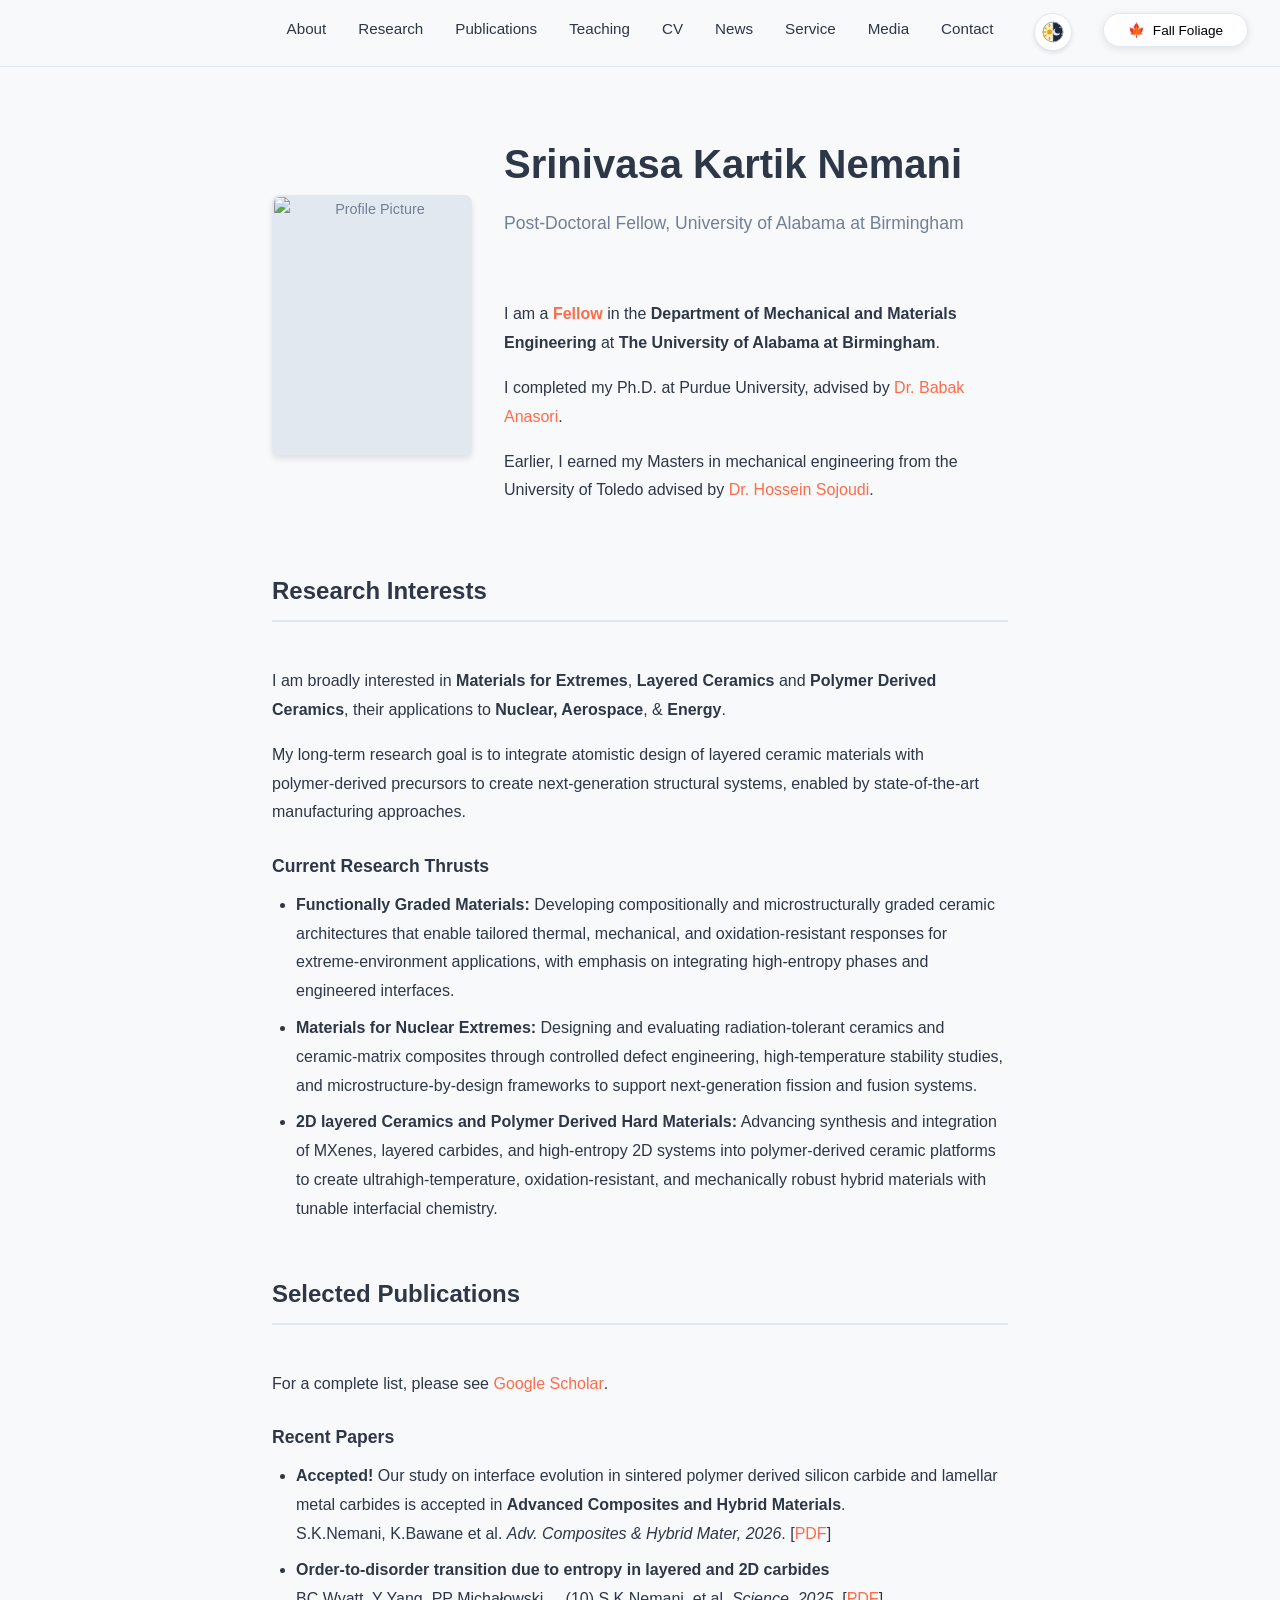
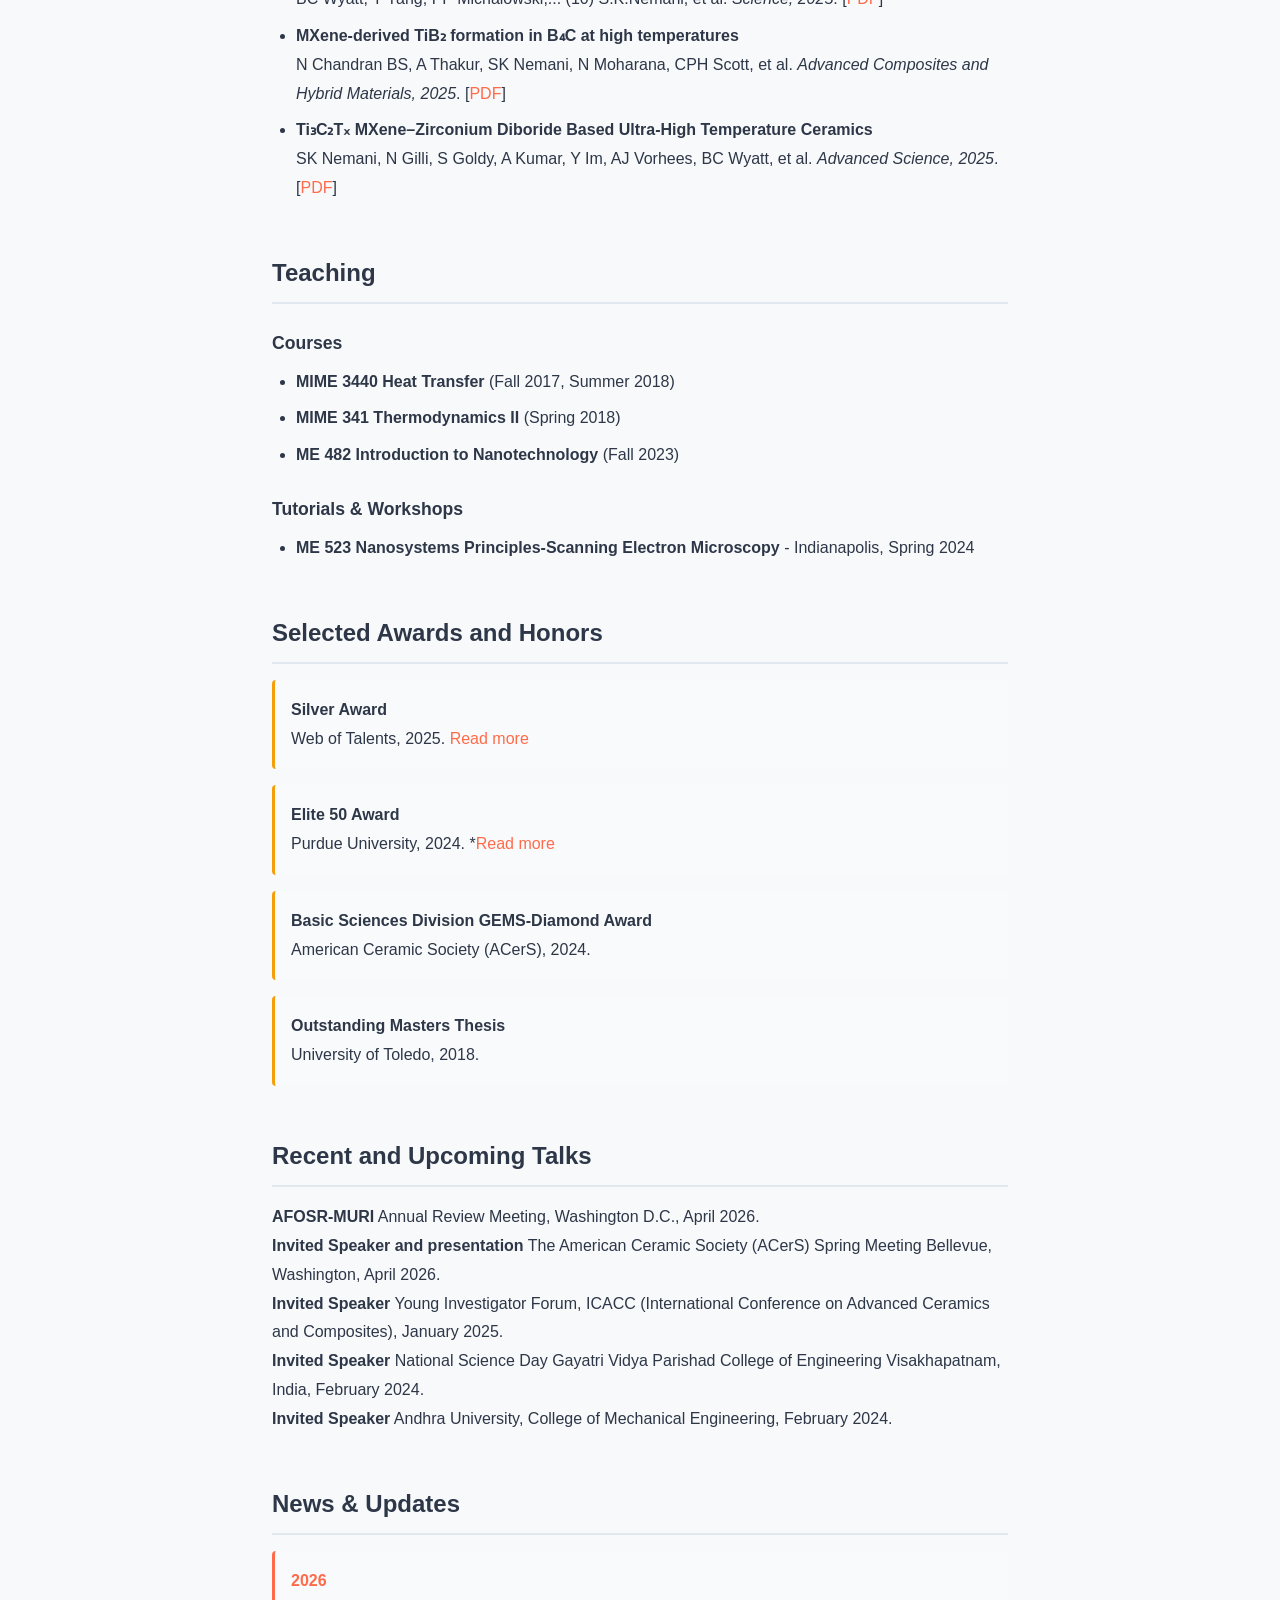
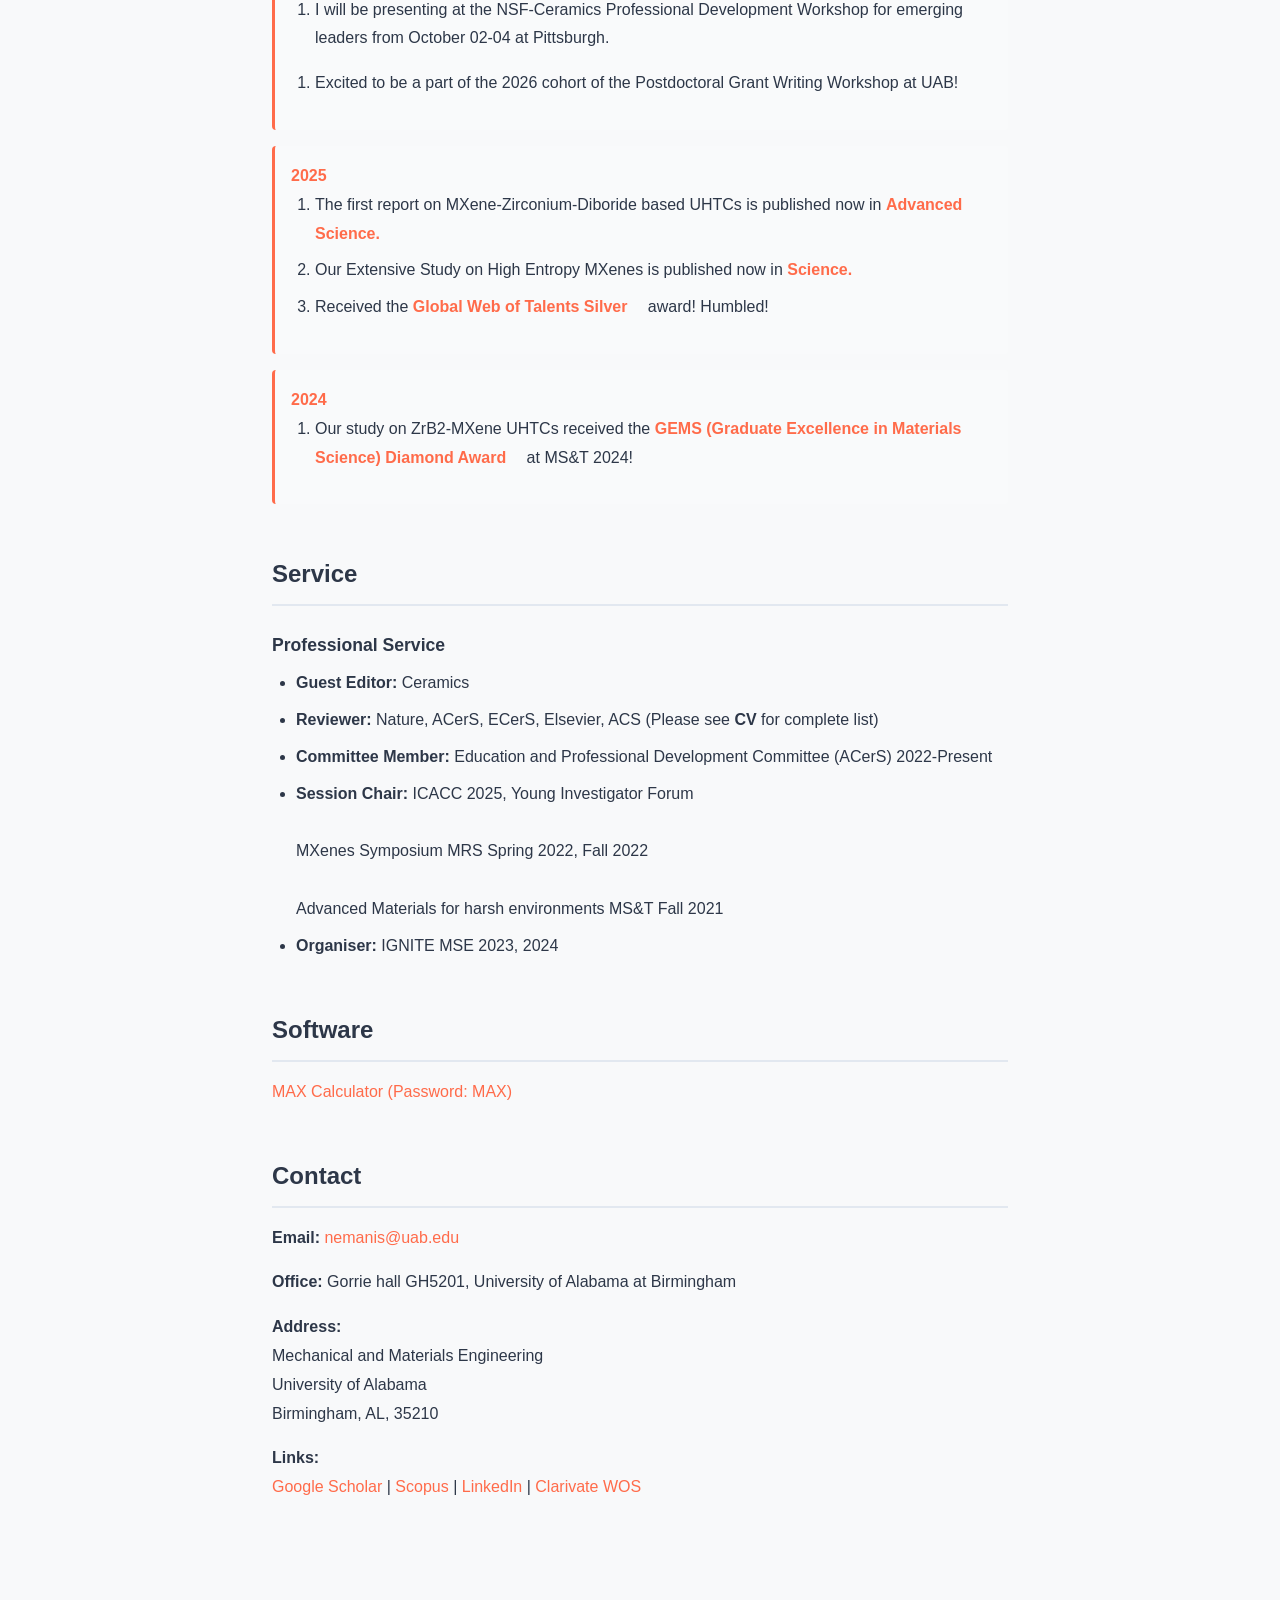
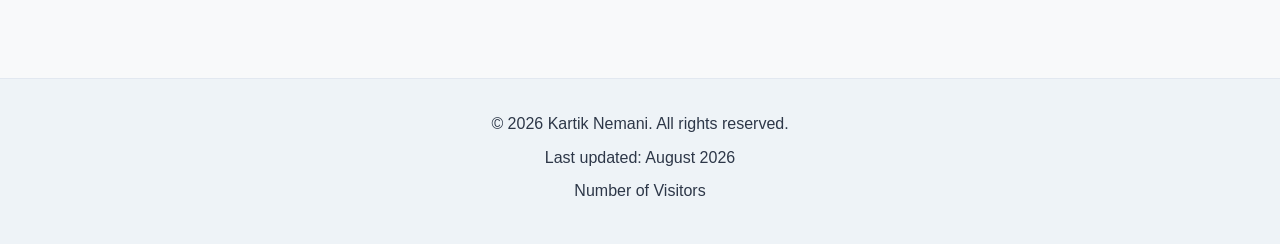
==== index.html @ 1dd92360 "Update index.html" ====
<!DOCTYPE html>
<html lang="en">
<head>
    <script type="application/ld+json">
{
  "@context": "https://schema.org",
  "@type": "Person",
  "name": "Srinivasa Kartik Nemani",
  "url": "https://kartiknemani.github.io",
  "jobTitle": "PostDoctoral Research Fellow",
  "description": "Kartik Nemani is a mechanical engineer and a materials research scientist working on nanomaterials and ceramics for high temperature applications",
  "sameAs": [
    "https://www.linkedin.com/in/Kartik-Nemani",
    "https://scholar.google.com/citations?user=vclv4OUAAAAJ&hl=en&oi=ao",
    "https://github.com/kartiknemani",
     "https://wikidata.org/wiki/Q141374617"
  ]
}
</script>

    <meta charset="UTF-8">
    <meta name="viewport" content="width=device-width, initial-scale=1.0">
    <title>Srinivasa Kartik Nemani - Academic Profile</title>
    <style>
        :root {
            --color-primary: #2d3748;
            --color-secondary: #4a5568;
            --color-accent: #ff6b4a;
            --color-accent-hover: #ff5a33;
            --color-bg: #f8f9fa;
            --color-text: #2d3748;
            --color-text-light: #718096;
            --color-border: #e2e8f0;

            --color-bg-image: url('Ti3C2-Etch-122822-13-2.png');
            --bg-image-opacity: 0.2;

            --font-sans: -apple-system, BlinkMacSystemFont, "Segoe UI", Roboto, "Helvetica Neue", Arial, sans-serif;
            --font-mono: "SFMono-Regular", Consolas, "Liberation Mono", Menlo, monospace;
        }

        /* ===== DARK MODE - VARIABLE OVERRIDES ===== */
        body.dark {
            --color-primary: #e2e8f0;
            --color-text: #cbd5e0;
            --color-text-light: #a0aec0;
            --color-bg: #1a202c;
            --color-border: #4a5568;
        }
        body.dark nav                { background: rgba(26, 32, 44, 0.97); border-bottom-color: #4a5568; }
        body.dark .summer-btn        { background-color: #2d3748; color: #e2e8f0; border-color: #4a5568; }
        body.dark .rain-btn          { background-color: #2d3748; color: #e2e8f0; border-color: #4a5568; }
        body.dark .dark-mode-btn     { background-color: #2d3748; border-color: #4a5568; }
        body.dark .news-item,
        body.dark .award             { background-color: #2d3748; }
        body.dark footer             { background-color: rgba(26, 32, 44, 0.9); border-top-color: #4a5568; }
        body.dark .profile-image     { background-color: #2d3748; border-color: #4a5568; }
        body.dark .highlight         { background-color: #44403c; color: #fef3c7; }
        /* ===== END DARK MODE ===== */

        * { margin: 0; padding: 0; box-sizing: border-box; }
        html { scroll-behavior: smooth; }

        body {
            font-family: var(--font-sans);
            color: var(--color-text);
            background-color: var(--color-bg);
            line-height: 1.6;
            position: relative;
            z-index: 1;
            transition: background-color 0.3s ease, color 0.3s ease;
        }

        body::before {
            content: "";
            position: fixed;
            top: 0; left: 0;
            width: 100%; height: 100%;
            background-image: var(--color-bg-image);
            background-size: cover;
            background-position: center;
            background-repeat: no-repeat;
            opacity: var(--bg-image-opacity);
            z-index: -1;
            pointer-events: none;
        }

        /* ===== DISABLED - WINTER SNOW (re-enable next winter) =====
        .snow-btn { ... }
        ===== END DISABLED ===== */

        /* ===== DISABLED - SPRING BLOSSOMS (spring has ended) =====
        .blossom-btn { ... }
        .blossom { ... }
        @keyframes falling { ... }
        ===== END DISABLED ===== */

        /* ===== DARK MODE TOGGLE BUTTON ===== */
        .dark-mode-btn {
            position: fixed;
            top: 0.8rem;
            right: 13rem;
            z-index: 2000;
            width: 38px;
            height: 38px;
            padding: 0;
            background-color: white;
            border: 1px solid var(--color-border);
            border-radius: 50%;
            cursor: pointer;
            display: flex;
            align-items: center;
            justify-content: center;
            transition: all 0.3s ease;
            box-shadow: 0 2px 4px rgba(0,0,0,0.1);
        }
        .dark-mode-btn:hover { transform: scale(1.1); box-shadow: 0 4px 8px rgba(0,0,0,0.2); }
        /* ===== END DARK MODE TOGGLE BUTTON ===== */

        /* ===== DISABLED - SUMMER VIBES (disabled by user request, kept intact for reuse) ===== */
        @media not all {
        .summer-btn {
            position: fixed;
            top: 0.8rem;
            right: 2rem;
            z-index: 2000;
            padding: 0.5rem 1rem;
            background-color: white;
            border: 1px solid var(--color-border);
            border-radius: 20px;
            cursor: pointer;
            font-family: var(--font-sans);
            font-size: 0.85rem;
            font-weight: 500;
            display: flex;
            align-items: center;
            gap: 0.5rem;
            transition: all 0.3s ease;
            box-shadow: 0 2px 8px rgba(255, 210, 50, 0.3);
        }

        .summer-btn.active {
            background: linear-gradient(135deg, #f9c933, #ff6b35);
            color: white;
            border-color: #f9c933;
            box-shadow: 0 4px 16px rgba(249, 201, 51, 0.5);
        }

        /* Summer falling items */
        .summer-item {
            position: fixed;
            top: -60px;
            pointer-events: none;
            z-index: 9999;
            user-select: none;
            will-change: transform, opacity;
        }

        /* Lemon SVG item */
        .summer-item.lemon svg,
        .summer-item.watermelon svg {
            display: block;
        }

        /* Drift left/right breeze effect */
        @keyframes summerFall {
            0%   {
                transform: translateY(-60px) translateX(0px) rotate(0deg);
                opacity: 0;
            }
            8%   { opacity: 1; }
            30%  {
                transform: translateY(30vh) translateX(18px) rotate(60deg);
            }
            60%  {
                transform: translateY(65vh) translateX(-12px) rotate(150deg);
            }
            88%  { opacity: 1; }
            100% {
                transform: translateY(108vh) translateX(10px) rotate(280deg);
                opacity: 0;
            }
        }

        @keyframes summerDrift {
            0%   {
                transform: translateY(-60px) translateX(0px) rotate(0deg);
                opacity: 0;
            }
            10%  { opacity: 0.9; }
            25%  {
                transform: translateY(25vh) translateX(-22px) rotate(-40deg);
            }
            55%  {
                transform: translateY(60vh) translateX(16px) rotate(-110deg);
            }
            85%  { opacity: 0.9; }
            100% {
                transform: translateY(108vh) translateX(-8px) rotate(-240deg);
                opacity: 0;
            }
        }
        }
        /* ===== END DISABLED - SUMMER VIBES ===== */
        /* ===== UNIFIED SEASON BUTTON & CANVAS ===== */
        .season-btn {
            position: fixed;
            top: 0.8rem;
            right: 2rem;
            z-index: 2000;
            padding: 0.5rem 1rem;
            background-color: white;
            border: 1px solid var(--color-border);
            border-radius: 20px;
            cursor: pointer;
            font-family: var(--font-sans);
            font-size: 0.85rem;
            font-weight: 500;
            display: flex;
            align-items: center;
            gap: 0.5rem;
            transition: all 0.3s ease;
            min-width: 145px;
            justify-content: center;
            box-shadow: 0 2px 8px rgba(0,0,0,0.1);
        }

        /* Active Fall Gradient */
        .season-btn.fall-active {
            background: linear-gradient(135deg, #c0392b, #d35400);
            color: white;
            border-color: #c0392b;
            box-shadow: 0 4px 16px rgba(192, 57, 43, 0.5);
        }

        /* Shared Atmospheric FX Canvas */
        #fxCanvas {
            position: fixed;
            top: 0;
            left: 0;
            width: 100vw;
            height: 100vh;
            pointer-events: none;
            z-index: 9999;
            display: none;
        }

        body.dark .season-btn {
            background-color: #2d3748;
            color: #e2e8f0;
            border-color: #4a5568;
        }

        @media (max-width: 768px) {
            .season-btn { top: auto; bottom: 1rem; right: 1rem; }
        }
        @media print {
            .season-btn, #fxCanvas { display: none !important; }
        }
        
        /* ===== END RAIN MODE CANVAS ===== */

        nav {
            position: fixed;
            top: 0;
            width: 100%;
            background: rgba(248, 249, 250, 0.97);
            backdrop-filter: blur(10px);
            border-bottom: 1px solid var(--color-border);
            z-index: 1000;
            padding: 1rem 2rem;
            transition: background 0.3s ease, border-color 0.3s ease;
        }

        nav ul {
            list-style: none;
            display: flex;
            gap: 2rem;
            justify-content: center;
            flex-wrap: wrap;
            max-width: 1200px;
            margin: 0 auto;
        }

        nav a {
            text-decoration: none;
            color: var(--color-text);
            font-weight: 500;
            transition: color 0.3s ease;
            font-size: 0.95rem;
        }

        nav a:hover { color: var(--color-accent); }

        main {
            max-width: 800px;
            margin: 0 auto;
            padding: 8rem 2rem 4rem;
            line-height: 1.8;
        }

        .header {
            margin-bottom: 3rem;
            display: flex;
            align-items: center;
            gap: 2rem;
        }

        .profile-image {
            width: 200px;
            height: 260px;
            min-width: 200px;
            border-radius: 8px;
            background-color: #e2e8f0;
            border: 2px solid var(--color-border);
            display: flex;
            align-items: center;
            justify-content: center;
            color: var(--color-text-light);
            font-size: 0.9rem;
            text-align: center;
            padding: 0;
            overflow: hidden;
            box-shadow: 0 4px 6px rgba(0,0,0,0.1);
            transition: background-color 0.3s ease, border-color 0.3s ease;
        }

        .profile-image img { width: 100%; height: 100%; object-fit: cover; }

        .header-content { flex: 1; position: relative; z-index: 2; }

        h1 { font-size: 2.5rem; margin-bottom: 0.5rem; color: var(--color-primary); }
        .subtitle { font-size: 1.1rem; color: var(--color-text-light); margin-bottom: 2rem; }

        section { margin-bottom: 3rem; }

        h2 {
            font-size: 1.5rem;
            color: var(--color-primary);
            margin: 2rem 0 1rem 0;
            padding-bottom: 0.5rem;
            border-bottom: 2px solid var(--color-border);
        }

        h3 { font-size: 1.1rem; color: var(--color-text); margin: 1.5rem 0 0.5rem 0; font-weight: 600; }
        p { margin-bottom: 1rem; color: var(--color-text); }
        strong { color: var(--color-primary); font-weight: 600; }

        a {
            color: var(--color-accent);
            text-decoration: none;
            transition: all 0.3s ease;
            font-weight: 500;
        }

        a:hover {
            color: var(--color-accent-hover);
            text-decoration: underline;
            text-decoration-thickness: 2px;
        }

        ul, ol { margin-left: 1.5rem; margin-bottom: 1rem; }
        li { margin-bottom: 0.5rem; }

        .highlight { background-color: #fef3c7; padding: 0.1rem 0.3rem; border-radius: 3px; }

        .news-item {
            padding: 1rem;
            background-color: #f9fafb;
            border-left: 3px solid var(--color-accent);
            margin-bottom: 1rem;
            border-radius: 4px;
            transition: background-color 0.3s ease;
        }

        .news-item strong:first-child { display: inline; margin-right: 1rem; color: var(--color-accent); }

        .award {
            padding: 1rem;
            background-color: #f9fafb;
            border-radius: 4px;
            margin-bottom: 1rem;
            border-left: 3px solid #f59e0b;
            transition: background-color 0.3s ease;
        }

        footer {
            background-color: rgba(237, 242, 247, 0.9);
            padding: 2rem;
            text-align: center;
            color: var(--color-text-light);
            margin-top: 4rem;
            border-top: 1px solid var(--color-border);
            transition: background-color 0.3s ease, border-color 0.3s ease;
        }

        footer p { margin-bottom: 0.5rem; }

        @media (max-width: 768px) {
            nav ul { gap: 1rem; justify-content: flex-start; }

            .summer-btn { top: auto; bottom: 1rem; right: 1rem; }
            .rain-btn { top: auto; bottom: 1rem; right: 1rem; }
            .dark-mode-btn { right: 1rem; }

            .header { flex-direction: column; align-items: flex-start; }
            h1 { font-size: 2rem; }
            main { padding: 7rem 1rem 4rem; }
        }

        @media print {
            nav, .summer-btn, .rain-btn, .dark-mode-btn, #rainCanvas { display: none; }
            main { padding: 2rem; margin-top: 0; }
        }
    </style>
</head>
<body>

    <!-- DISABLED - WINTER BUTTON (re-enable next winter) -->
    <!-- DISABLED - SPRING BLOSSOM BUTTON (spring has ended) -->

    <!-- DARK MODE TOGGLE - half sun / half moon icon -->
    <button id="darkModeBtn" class="dark-mode-btn" onclick="toggleDarkMode()" title="Toggle light / dark mode">
        <svg width="22" height="22" viewBox="0 0 22 22" xmlns="http://www.w3.org/2000/svg">
            <!-- Left half: Sun -->
            <path d="M 11 1 A 10 10 0 0 0 11 21 Z" fill="#fef3c7"/>
            <!-- Right half: Moon -->
            <path d="M 11 1 A 10 10 0 0 1 11 21 Z" fill="#1e293b"/>
            <!-- Circle border -->
            <circle cx="11" cy="11" r="10" fill="none" stroke="#94a3b8" stroke-width="1"/>
            <!-- Divider line -->
            <line x1="11" y1="1" x2="11" y2="21" stroke="#94a3b8" stroke-width="0.6"/>
            <!-- Sun core -->
            <circle cx="7.5" cy="11" r="2.5" fill="#f59e0b"/>
            <!-- Sun rays -->
            <line x1="7.5" y1="3.5" x2="7.5" y2="5.5"   stroke="#f59e0b" stroke-width="1.5" stroke-linecap="round"/>
            <line x1="2.5" y1="6.5" x2="4"   y2="7.8"   stroke="#f59e0b" stroke-width="1.5" stroke-linecap="round"/>
            <line x1="1.5" y1="11"  x2="3.5" y2="11"    stroke="#f59e0b" stroke-width="1.5" stroke-linecap="round"/>
            <line x1="2.5" y1="15.5" x2="4"  y2="14.2"  stroke="#f59e0b" stroke-width="1.5" stroke-linecap="round"/>
            <line x1="7.5" y1="18.5" x2="7.5" y2="16.5" stroke="#f59e0b" stroke-width="1.5" stroke-linecap="round"/>
            <!-- Moon crescent -->
            <circle cx="14.5" cy="11" r="3.5" fill="#e2e8f0"/>
            <circle cx="15.8" cy="9.5" r="3"  fill="#1e293b"/>
            <!-- Stars -->
            <circle cx="18"   cy="6.5" r="0.7" fill="#93c5fd"/>
            <circle cx="19.5" cy="13"  r="0.5" fill="#93c5fd"/>
        </svg>
    </button>

       <!-- ========================================================= -->
    <!-- UNIFIED SEASONAL ACTION BUTTON (Ordered: Spring/Summer/Fall/Winter/Rain) -->
    <!-- Currently Active: FALL LEAVES -->
    <!-- ========================================================= -->
    <button id="seasonToggleBtn" class="season-btn fall-theme" onclick="toggleActiveSeason()">
        <span>🍁</span> Fall Foliage
    </button>

    <!-- Fullscreen canvas used by active seasonal animations -->
    <canvas id="fxCanvas"></canvas>

    <nav>
        <ul>
            <li><a href="#about">About</a></li>
            <li><a href="#research">Research</a></li>
            <li><a href="#publications">Publications</a></li>
            <li><a href="#teaching">Teaching</a></li>
            <li><a "="KARTIK NEMANI- C.V..pdf" target="_blank">CV</a></li>
            <li><a href="#news">News</a></li>
            <li><a href="#service">Service</a></li>
            <li><a href="media.html" target="_blank">Media</a></li>
            <li><a href="#contact">Contact</a></li>
        </ul>
    </nav>

    <main>
        <section class="header" id="about">
            <div class="profile-image">
                <img src="Self-casual.png" alt="Profile Picture">
            </div>
            <div class="header-content">
                <h1>Srinivasa Kartik Nemani</h1>
                <p class="subtitle">Post-Doctoral Fellow, University of Alabama at Birmingham</p>
                <br>
                <p>
                    I am a <strong style="color: var(--color-accent);">Fellow</strong> in the <strong>Department of Mechanical and Materials Engineering</strong> at 
                    <strong>The University of Alabama at Birmingham</strong>.
                </p>
                <p>
                    I completed my Ph.D. at Purdue University, advised by 
                    <a href="https://www.babakanasori.com" target="_blank">Dr. Babak Anasori</a>.
                </p>
                <p>
                    Earlier, I earned my Masters in mechanical engineering from the University of Toledo advised by 
                    <a href="https://www.utoledo.edu/engineering/mechanical-industrial-manufacturing-engineering/people/sojoudi.html" target="_blank">Dr. Hossein Sojoudi</a>.
                </p>
            </div>
        </section>

        <section id="research">
            <h2>Research Interests</h2>
            <br>
            <p>
                I am broadly interested in <strong>Materials for Extremes</strong>, <strong>Layered Ceramics</strong> and <strong>Polymer Derived Ceramics</strong>, their applications to <strong>Nuclear, Aerospace</strong>, &amp; <strong>Energy</strong>.
            </p>
            <p>
               My long-term research goal is to integrate atomistic design of layered ceramic materials with polymer‑derived precursors to create next‑generation structural systems, enabled by state‑of‑the‑art manufacturing approaches.
            </p>
            <h3>Current Research Thrusts</h3>
            <ul>
                <li><strong>Functionally Graded Materials:</strong> Developing compositionally and microstructurally graded ceramic architectures that enable tailored thermal, mechanical, and oxidation‑resistant responses for extreme‑environment applications, with emphasis on integrating high‑entropy phases and engineered interfaces.</li>
                <li><strong>Materials for Nuclear Extremes:</strong> Designing and evaluating radiation‑tolerant ceramics and ceramic‑matrix composites through controlled defect engineering, high‑temperature stability studies, and microstructure‑by‑design frameworks to support next‑generation fission and fusion systems.</li>
                <li><strong>2D layered Ceramics and Polymer Derived Hard Materials:</strong> Advancing synthesis and integration of MXenes, layered carbides, and high‑entropy 2D systems into polymer‑derived ceramic platforms to create ultrahigh‑temperature, oxidation‑resistant, and mechanically robust hybrid materials with tunable interfacial chemistry.</li>
            </ul>
        </section>

        <section id="publications">
            <h2>Selected Publications</h2>
            <br>
            <p>
                For a complete list, please see 
                <a href="https://scholar.google.com/citations?user=vclv4OUAAAAJ&hl=en&oi=ao" target="_blank">Google Scholar</a>.
            </p>
            <h3>Recent Papers</h3>
            <ul>
                <li>
                    <strong>Accepted!</strong> Our study on interface evolution in sintered polymer derived silicon carbide and lamellar metal carbides is accepted in <strong>Advanced Composites and Hybrid Materials</strong>.
                    <br> S.K.Nemani, K.Bawane et al. <em>Adv. Composites &amp; Hybrid Mater, 2026</em>. 
                    [<a href="Understanding phase and microstructure.pdf" target="_blank">PDF</a>]
                </li>
                <li>
                    <strong>Order‑to‑disorder transition due to entropy in layered and 2D carbides</strong>
                    <br>BC Wyatt, Y Yang, PP Michałowski,... (10) S.K.Nemani, et al. <em>Science, 2025</em>. 
                    [<a href="2025-order-to-disorder-transition-due-to-entropy-in-layered-and-2d-carbides.pdf" target="_blank">PDF</a>]
                </li>
                <li>
                    <strong>MXene‑derived TiB₂ formation in B₄C at high temperatures</strong>
                    <br>N Chandran BS, A Thakur, SK Nemani, N Moharana, CPH Scott, et al. <em>Advanced Composites and Hybrid Materials, 2025</em>. 
                    [<a href="https://link.springer.com/content/pdf/10.1007/s42114-025-01387-x.pdf" target="_blank">PDF</a>]
                </li>
                <li>
                    <strong>Ti₃C₂Tₓ MXene–Zirconium Diboride Based Ultra‑High Temperature Ceramics</strong>
                    <br>SK Nemani, N Gilli, S Goldy, A Kumar, Y Im, AJ Vorhees, BC Wyatt, et al. <em>Advanced Science, 2025</em>. 
                    [<a href="https://advanced.onlinelibrary.wiley.com/doi/pdf/10.1002/advs.202500487" target="_blank">PDF</a>]
                </li>
            </ul>
        </section>

        <section id="teaching">
            <h2>Teaching</h2>
            <h3>Courses</h3>
            <ul>
                <li><strong>MIME 3440 Heat Transfer</strong> (Fall 2017, Summer 2018)</li>
                <li><strong>MIME 341 Thermodynamics II</strong> (Spring 2018)</li>
                <li><strong>ME 482 Introduction to Nanotechnology</strong> (Fall 2023)</li>
            </ul>
            <h3>Tutorials &amp; Workshops</h3>
            <ul>
                <li><strong>ME 523 Nanosystems Principles-Scanning Electron Microscopy</strong> - Indianapolis, Spring 2024</li>
            </ul>
        </section>

        <section>
            <h2>Selected Awards and Honors</h2>
            <div class="award">
                <strong>Silver Award</strong>
                <br>Web of Talents, 2025. 
                <a href="https://www.linkedin.com/posts/mariolan_ieee-iedm-stem-activity-7303170807201943552-Jp88/?rcm=ACoAAAn8ZpIBTMO7ODh23iT2jwqDo_6-azVNZFM" target="_blank" rel="noopener noreferrer">Read more</a>
            </div>
            <div class="award">
                <strong>Elite 50 Award</strong>
                <br>Purdue University, 2024. 
                *<a href="#" target="_blank">Read more</a>
            </div>
            <div class="award">
                <strong>Basic Sciences Division GEMS-Diamond Award</strong>
                <br>American Ceramic Society (ACerS), 2024.
            </div>
            <div class="award">
                <strong>Outstanding Masters Thesis</strong>
                <br>University of Toledo, 2018.
            </div>
        </section>

        <section>
            <h2>Recent and Upcoming Talks</h2>
            <p> 
                <strong>AFOSR-MURI</strong> Annual Review Meeting, Washington D.C., April 2026.<br>
                <strong>Invited Speaker and presentation</strong> The American Ceramic Society (ACerS) Spring Meeting Bellevue, Washington, April 2026.<br>
                <strong>Invited Speaker</strong> Young Investigator Forum, ICACC (International Conference on Advanced Ceramics and Composites), January 2025.<br>
                <strong>Invited Speaker</strong> National Science Day Gayatri Vidya Parishad College of Engineering Visakhapatnam, India, February 2024.<br>
                <strong>Invited Speaker</strong> Andhra University, College of Mechanical Engineering, February 2024.<br>
            </p>
        </section>

        <section id="news">
            <h2>News &amp; Updates</h2>
            <div class="news-item">
                <strong>2026</strong>
                <ol>
                   <li>I will be presenting at the NSF-Ceramics Professional Development Workshop for emerging leaders from October 02-04 at Pittsburgh. </li> 
                </ol>
                <ol>
                    <li>Excited to be a part of the 2026 cohort of the Postdoctoral Grant Writing Workshop at UAB!</li>
                </ol>
            </div>
            <div class="news-item">
                <strong>2025</strong>
                <ol>
                    <li>The first report on MXene-Zirconium-Diboride based UHTCs is published now in <strong>Advanced Science.</strong></li>
                    <li>Our Extensive Study on High Entropy MXenes is published now in <strong>Science.</strong></li>
                    <li>Received the <strong>Global Web of Talents Silver</strong> award! Humbled!</li>
                </ol>
            </div>
            <div class="news-item">
                <strong>2024</strong>
                <ol>
                    <li>Our study on ZrB2-MXene UHTCs received the <strong>GEMS (Graduate Excellence in Materials Science) Diamond Award</strong> at MS&amp;T 2024!</li>
                </ol>
            </div>
        </section>

        <section id="service">
            <h2>Service</h2>
            <h3>Professional Service</h3>
            <ul>
                <li><strong>Guest Editor:</strong> Ceramics</li>
                <li><strong>Reviewer:</strong> Nature, ACerS, ECerS, Elsevier, ACS (Please see <strong>CV</strong> for complete list)</li>
                <li><strong>Committee Member:</strong> Education and Professional Development Committee (ACerS) 2022-Present</li>
                <li><strong>Session Chair:</strong> ICACC 2025, Young Investigator Forum<br><br>MXenes Symposium MRS Spring 2022, Fall 2022<br><br>Advanced Materials for harsh environments MS&amp;T Fall 2021</li>
                <li><strong>Organiser:</strong> IGNITE MSE 2023, 2024</li>
            </ul>
        </section>

        <section>
            <h2>Software</h2>
            <p>
                <a href="https://purdue0-my.sharepoint.com/my?id=%2Fpersonal%2Fsnemani%5Fpurdue%5Fedu%2FDocuments%2FMAX%20calculator%20software&FolderCTID=0x012000902103DC1114834D95EC404EBF6D2CDC" target="_blank">MAX Calculator (Password: MAX)</a>
            </p>
        </section>

        <section id="contact">
            <h2>Contact</h2>
            <p><strong>Email:</strong> <a href="mailto:nemanis@uab.edu">nemanis@uab.edu</a></p>
            <p><strong>Office:</strong> Gorrie hall GH5201, University of Alabama at Birmingham</p>
            <p><strong>Address:</strong><br>Mechanical and Materials Engineering<br>University of Alabama<br>Birmingham, AL, 35210</p>
            <p>
                <strong>Links:</strong><br>
                <a href="https://scholar.google.com/citations?user=vclv4OUAAAAJ&hl=en&oi=ao" target="_blank">Google Scholar</a> | 
                <a href="https://www.scopus.com/authid/detail.uri?authorId=57201860816" target="_blank">Scopus</a> | 
                <a href="https://www.linkedin.com/in/kartik-nemani/" target="_blank">LinkedIn</a> |
                <a href="https://www.webofscience.com/wos/author/record/GRR-3218-2022" target="_blank">Clarivate WOS</a>
            </p>
        </section>
    </main>

    <footer>
        <p>&copy; 2026 Kartik Nemani. All rights reserved.</p>
        <p>Last updated: August 2026</p>
        <p>
            Number of Visitors<br> 
            <a href='https://www.free-counters.org/'>
                <script type='text/javascript' src='https://www.freevisitorcounters.com/auth.php?id=df3f895d9eb8048283b38cd88c7be80eaf97916d'></script>
                <script type="text/javascript" src="https://freevisitorcounters.com/en/home/counter/1476551/t/13"></script>
            </a>
        </p>
    </footer>

    <script>

    /* ===== DARK MODE ===== */
    function toggleDarkMode() {
        document.body.classList.toggle('dark');
        localStorage.setItem('darkMode', document.body.classList.contains('dark'));
    }
    if (localStorage.getItem('darkMode') === 'true') {
        document.body.classList.add('dark');
    }
    /* ===== END DARK MODE ===== */

    /* ===== DISABLED - WINTER SNOW FUNCTIONS (re-enable next winter) =====
    let isSnowing = false;
    let snowInterval;
    function toggleSnow() { ... }
    function createSnowflake() { ... }
    function startSnow() { ... }
    ===== END DISABLED ===== */

    /* ===== DISABLED - SPRING BLOSSOM FUNCTIONS (spring has ended) =====
    let isFlowering = false;
    let blossomInterval;
    const blossomChars = ['🌸', '🌺', '❀', '✿', '❁'];
    const blossomColors = [ ... ];
    function toggleBlossoms() { ... }
    function createBlossom() { ... }
    function startFlowering() { ... }
    ===== END DISABLED ===== */
    /* ===== DISABLED - SUMMER VIBES FUNCTIONS (dimmed for seasonal rotation) ===== */
    let isSummer = false;
    let summerInterval;
    /* ==========================================================================
       SEASON CONTROLLER
       To switch seasons, simply change ACTIVE_SEASON below:
       'SPRING' | 'SUMMER' | 'FALL' | 'WINTER' | 'RAIN'
       ========================================================================== */
    const ACTIVE_SEASON = 'FALL';

    const fxCanvas = document.getElementById('fxCanvas');
    const fxCtx = fxCanvas.getContext('2d');
    const seasonBtn = document.getElementById('seasonToggleBtn');

    function resizeFxCanvas() {
        if (!fxCanvas) return;
        fxCanvas.width = window.innerWidth;
        fxCanvas.height = window.innerHeight;
    }
    window.addEventListener('resize', resizeFxCanvas);
    resizeFxCanvas();

    function toggleActiveSeason() {
        switch (ACTIVE_SEASON) {
            case 'SPRING': toggleBlossoms(); break;
            case 'SUMMER': toggleSummer(); break;
            case 'FALL':   toggleFallLeaves(); break;
            case 'WINTER': toggleSnow(); break;
            case 'RAIN':   cycleRainIntensity(); break;
        }
    }

    /* ==========================================================================
       SEASON 3: FALL / AUTUMN LEAVES SIMULATION (ACTIVE)
       Features:
       - 4 Leaf Types: Maple, Oak, Birch, Willow
       - Rich Palette: Scarlet, Amber, Ochre, Golden Harvest, Russet
       - Aerodynamics: Sinusoidal horizontal sway + 3D tumbling (pitch/roll) + wind gusts
       ========================================================================== */
    let isFallRunning = false;
    let fallAnimationId = null;
    let leaves = [];
    let leafWind = 0;
    let targetLeafWind = 0;
    let leafGustTimer = null;

    const FALL_PALETTE = [
        '#922B21', // Deep Crimson
        '#B03A2E', // Scarlet Red
        '#C0392B', // Maple Vermilion
        '#D35400', // Burnt Amber
        '#E67E22', // Autumn Orange
        '#F39C12', // Golden Harvest
        '#B7950B', // Rich Ochre
        '#7E5109'  // Rust Brown
    ];

    const LEAF_SHAPES = ['maple', 'oak', 'birch', 'willow'];

    class FallLeaf {
        constructor(isInitial = false) {
            this.reset(isInitial);
        }

        reset(isInitial = false) {
            this.shape = LEAF_SHAPES[Math.floor(Math.random() * LEAF_SHAPES.length)];
            this.color = FALL_PALETTE[Math.floor(Math.random() * FALL_PALETTE.length)];

            // Depth perception (0.4 = far background, 1.0 = foreground)
            this.depth = Math.random() * 0.6 + 0.4;
            this.size = (Math.random() * 11 + 14) * this.depth;

            this.x = Math.random() * (fxCanvas.width + 400) - 200;
            this.y = isInitial ? Math.random() * fxCanvas.height : -Math.random() * 100 - 30;

            // Realistic terminal velocity: ~1.0 to 2.2 px/frame
            this.vy = (Math.random() * 0.9 + 1.1) * this.depth;

            // Horizontal sway
            this.swaySpeed = Math.random() * 0.025 + 0.015;
            this.swayPhase = Math.random() * Math.PI * 2;
            this.swayAmp = Math.random() * 1.8 + 1.0;

            // 3D rotation & flutter
            this.angle = Math.random() * Math.PI * 2;
            this.angularSpeed = (Math.random() - 0.5) * 0.028;
            this.flipAngle = Math.random() * Math.PI * 2;
            this.flipSpeed = Math.random() * 0.035 + 0.018;

            this.alpha = this.depth * 0.35 + 0.65;
        }

        update() {
            this.swayPhase += this.swaySpeed;
            this.angle += this.angularSpeed;
            this.flipAngle += this.flipSpeed;

            // Aerodynamic drift: horizontal sway + wind gust
            const sway = Math.sin(this.swayPhase) * this.swayAmp;
            this.x += sway + (leafWind * this.depth);
            this.y += this.vy;

            // Reset when reaching bottom or out of bounds
            if (this.y > fxCanvas.height + 60 || this.x < -250 || this.x > fxCanvas.width + 250) {
                this.reset(false);
            }
        }

        draw(ctx) {
            ctx.save();
            ctx.translate(this.x, this.y);
            ctx.rotate(this.angle);

            // 3D roll/flip compression
            const cosRoll = Math.cos(this.flipAngle);
            ctx.scale(1, Math.max(0.12, Math.abs(cosRoll)));

            ctx.globalAlpha = this.alpha;
            ctx.fillStyle = this.color;
            ctx.strokeStyle = 'rgba(0,0,0,0.18)';
            ctx.lineWidth = 0.7;

            ctx.beginPath();
            const s = this.size;

            if (this.shape === 'maple') {
                // 5-lobed maple leaf
                ctx.moveTo(0, -s);
                ctx.bezierCurveTo(s * 0.25, -s * 0.6, s * 0.8, -s * 0.6, s * 0.8, -s * 0.3);
                ctx.bezierCurveTo(s * 0.5, -s * 0.1, s * 0.9, s * 0.2, s * 0.6, s * 0.5);
                ctx.bezierCurveTo(s * 0.3, s * 0.4, s * 0.1, s * 0.8, 0, s);
                ctx.bezierCurveTo(-s * 0.1, s * 0.8, -s * 0.3, s * 0.4, -s * 0.6, s * 0.5);
                ctx.bezierCurveTo(-s * 0.9, s * 0.2, -s * 0.5, -s * 0.1, -s * 0.8, -s * 0.3);
                ctx.bezierCurveTo(-s * 0.8, -s * 0.6, -s * 0.25, -s * 0.6, 0, -s);
            } else if (this.shape === 'oak') {
                // Lobed oak leaf
                ctx.moveTo(0, -s);
                ctx.bezierCurveTo(s * 0.4, -s * 0.8, s * 0.5, -s * 0.5, s * 0.2, -s * 0.3);
                ctx.bezierCurveTo(s * 0.6, -s * 0.2, s * 0.6, s * 0.2, s * 0.2, s * 0.4);
                ctx.bezierCurveTo(s * 0.4, s * 0.6, s * 0.2, s * 0.9, 0, s);
                ctx.bezierCurveTo(-s * 0.2, s * 0.9, -s * 0.4, s * 0.6, -s * 0.2, s * 0.4);
                ctx.bezierCurveTo(-s * 0.6, s * 0.2, -s * 0.6, -s * 0.2, -s * 0.2, -s * 0.3);
                ctx.bezierCurveTo(-s * 0.5, -s * 0.5, -s * 0.4, -s * 0.8, 0, -s);
            } else if (this.shape === 'birch') {
                // Teardrop birch leaf
                ctx.moveTo(0, -s);
                ctx.quadraticCurveTo(s * 0.7, -s * 0.3, s * 0.5, s * 0.4);
                ctx.quadraticCurveTo(s * 0.2, s * 0.8, 0, s);
                ctx.quadraticCurveTo(-s * 0.2, s * 0.8, -s * 0.5, s * 0.4);
                ctx.quadraticCurveTo(-s * 0.7, -s * 0.3, 0, -s);
            } else {
                // Slender willow leaf
                ctx.moveTo(0, -s * 1.25);
                ctx.quadraticCurveTo(s * 0.35, 0, 0, s * 1.25);
                ctx.quadraticCurveTo(-s * 0.35, 0, 0, -s * 1.25);
            }

            ctx.closePath();
            ctx.fill();
            ctx.stroke();

            // Central vein highlight
            ctx.beginPath();
            ctx.strokeStyle = 'rgba(255,255,255,0.25)';
            ctx.moveTo(0, -s * 0.75);
            ctx.lineTo(0, s * 0.75);
            ctx.stroke();

            ctx.restore();
        }
    }

    function scheduleLeafGust() {
        if (!isFallRunning) return;
        const wait = Math.random() * 4500 + 3500;
        leafGustTimer = setTimeout(() => {
            if (!isFallRunning) return;
            targetLeafWind = (Math.random() - 0.45) * 2.5;
            scheduleLeafGust();
        }, wait);
    }

    function updateAndRenderLeaves() {
        if (!isFallRunning) return;
        fxCtx.clearRect(0, 0, fxCanvas.width, fxCanvas.height);

        leafWind += (targetLeafWind - leafWind) * 0.02;

        for (let i = 0; i < leaves.length; i++) {
            leaves[i].update();
            leaves[i].draw(fxCtx);
        }

        fallAnimationId = requestAnimationFrame(updateAndRenderLeaves);
    }

    function toggleFallLeaves() {
        isFallRunning = !isFallRunning;
        if (isFallRunning) {
            seasonBtn.classList.add('fall-active');
            seasonBtn.innerHTML = '<span>🍂</span> Pause Fall';
            fxCanvas.style.display = 'block';

            const COUNT = 35; // Readable and pleasant without clutter
            leaves = [];
            for (let i = 0; i < COUNT; i++) {
                leaves.push(new FallLeaf(true));
            }

            leafWind = 0;
            targetLeafWind = 0.6;
            scheduleLeafGust();
            fallAnimationId = requestAnimationFrame(updateAndRenderLeaves);
        } else {
            seasonBtn.classList.remove('fall-active');
            seasonBtn.innerHTML = '<span>🍁</span> Fall Foliage';
            fxCanvas.style.display = 'none';

            if (fallAnimationId) {
                cancelAnimationFrame(fallAnimationId);
                fallAnimationId = null;
            }
            clearTimeout(leafGustTimer);
            leaves = [];
            fxCtx.clearRect(0, 0, fxCanvas.width, fxCanvas.height);
        }
    }

    /* ==========================================================================
       DIMMED SEASONS (Ordered: Spring -> Summer -> Winter -> Rain)
       All preserved and ready to plug in when ACTIVE_SEASON is changed.
       ========================================================================== */

    /* --- SEASON 1: SPRING BLOSSOMS (DIMMED) --- */
    function toggleBlossoms() {
        console.log("Spring blossoms mode is currently dimmed.");
    }

    /* --- SEASON 2: SUMMER VIBES (DIMMED) --- */
    function toggleSummer() {
        console.log("Summer vibes mode is currently dimmed.");
    }

    /* --- SEASON 4: WINTER SNOW (DIMMED) --- */
    function toggleSnow() {
        console.log("Winter snow mode is currently dimmed.");
    }

    /* --- BONUS: RAIN MODE (DIMMED / PRESERVED) --- */
    const RAIN_REGIMES = [
        { label: 'Rain Mode', count: 0, icon: '🌧️' },
        { label: 'Light Drizzle', count: 45, vMin: 6, vMax: 11, lMin: 6, lMax: 12, wMin: 0.4, wMax: 0.8, icon: '🌦️', windScale: 2.2 },
        { label: 'Fast Drizzle', count: 110, vMin: 12, vMax: 18, lMin: 12, lMax: 22, wMin: 0.5, wMax: 1.0, icon: '🌧️', windScale: 3.5 },
        { label: 'Rain', count: 220, vMin: 17, vMax: 26, lMin: 20, lMax: 36, wMin: 0.6, wMax: 1.3, icon: '🌧️', windScale: 5.0 },
        { label: 'Downpour', count: 420, vMin: 25, vMax: 38, lMin: 32, lMax: 54, wMin: 0.8, wMax: 1.7, icon: '⛈️', windScale: 7.5 }
    ];
    let currentRainIndex = 0;
    function cycleRainIntensity() {
        console.log("Rain mode is currently dimmed. Set ACTIVE_SEASON = 'RAIN' to re-enable.");
    }
    </script>
</body>
</html>
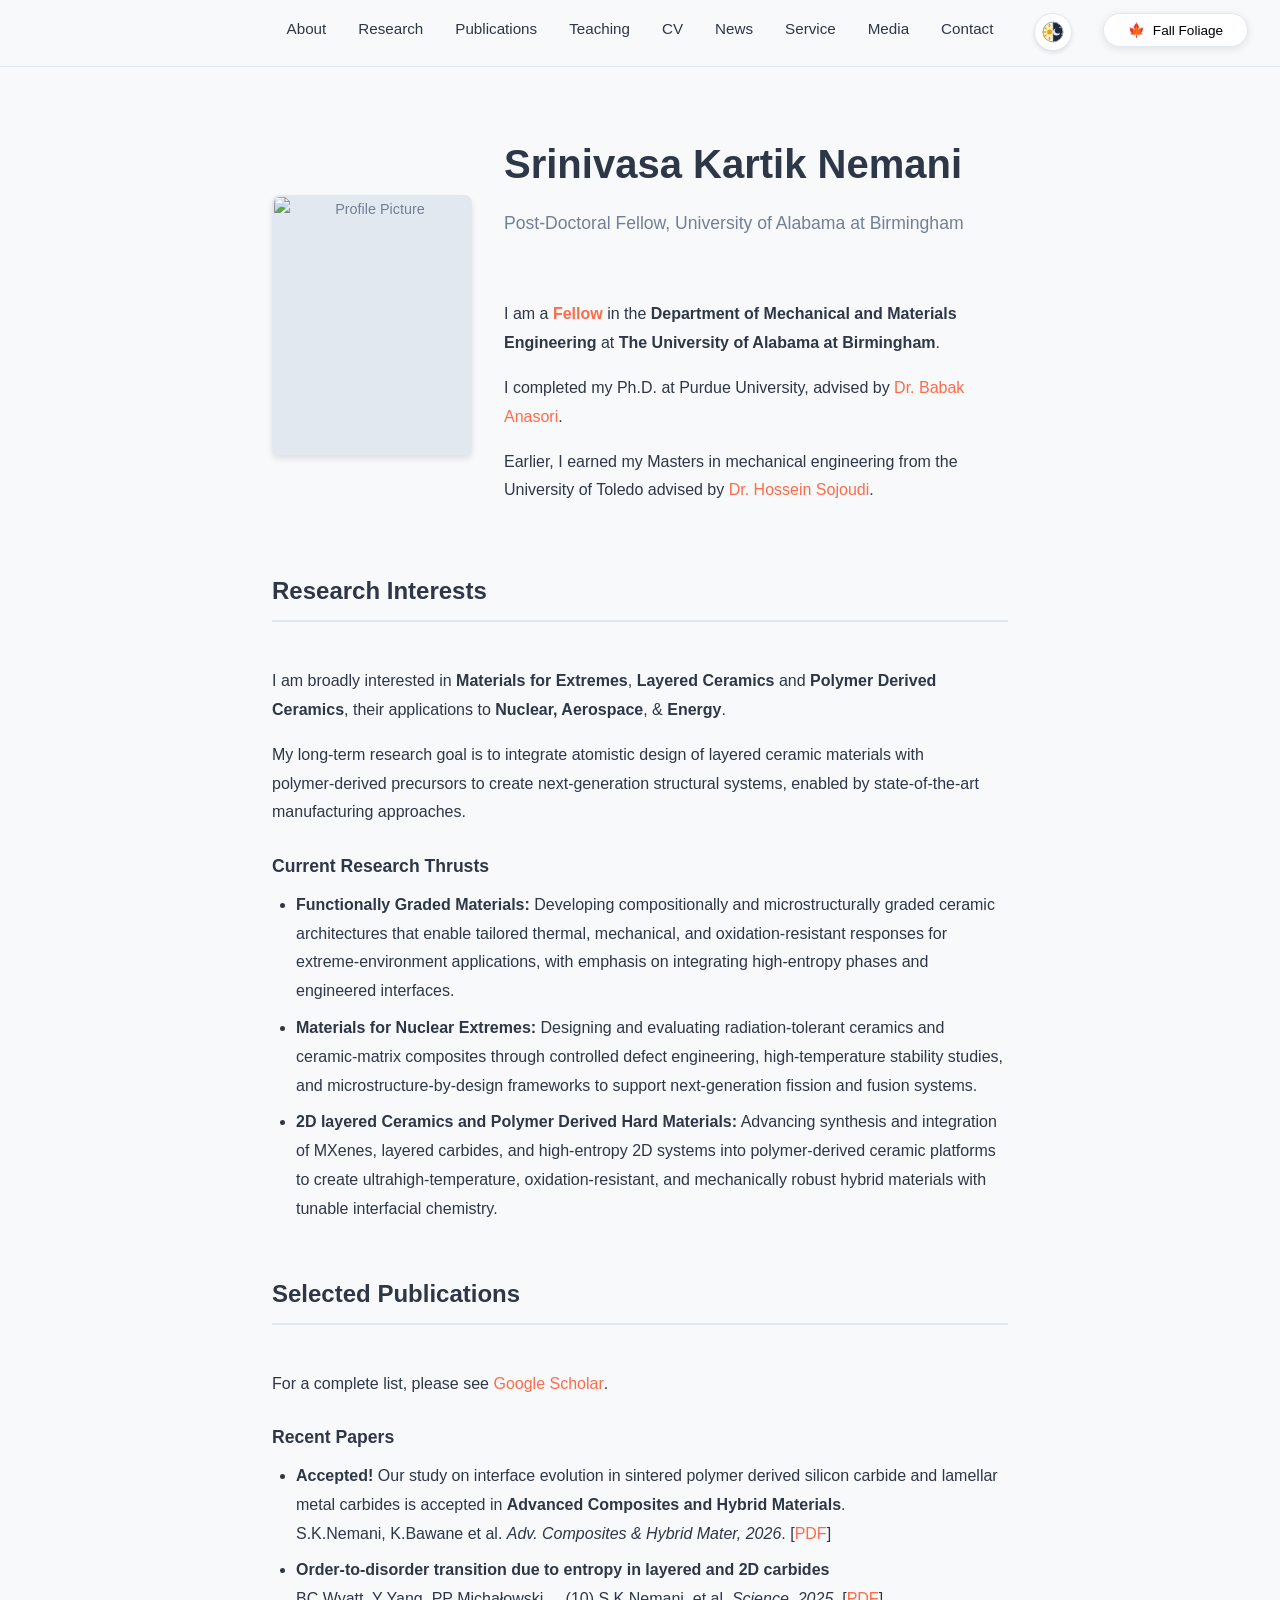
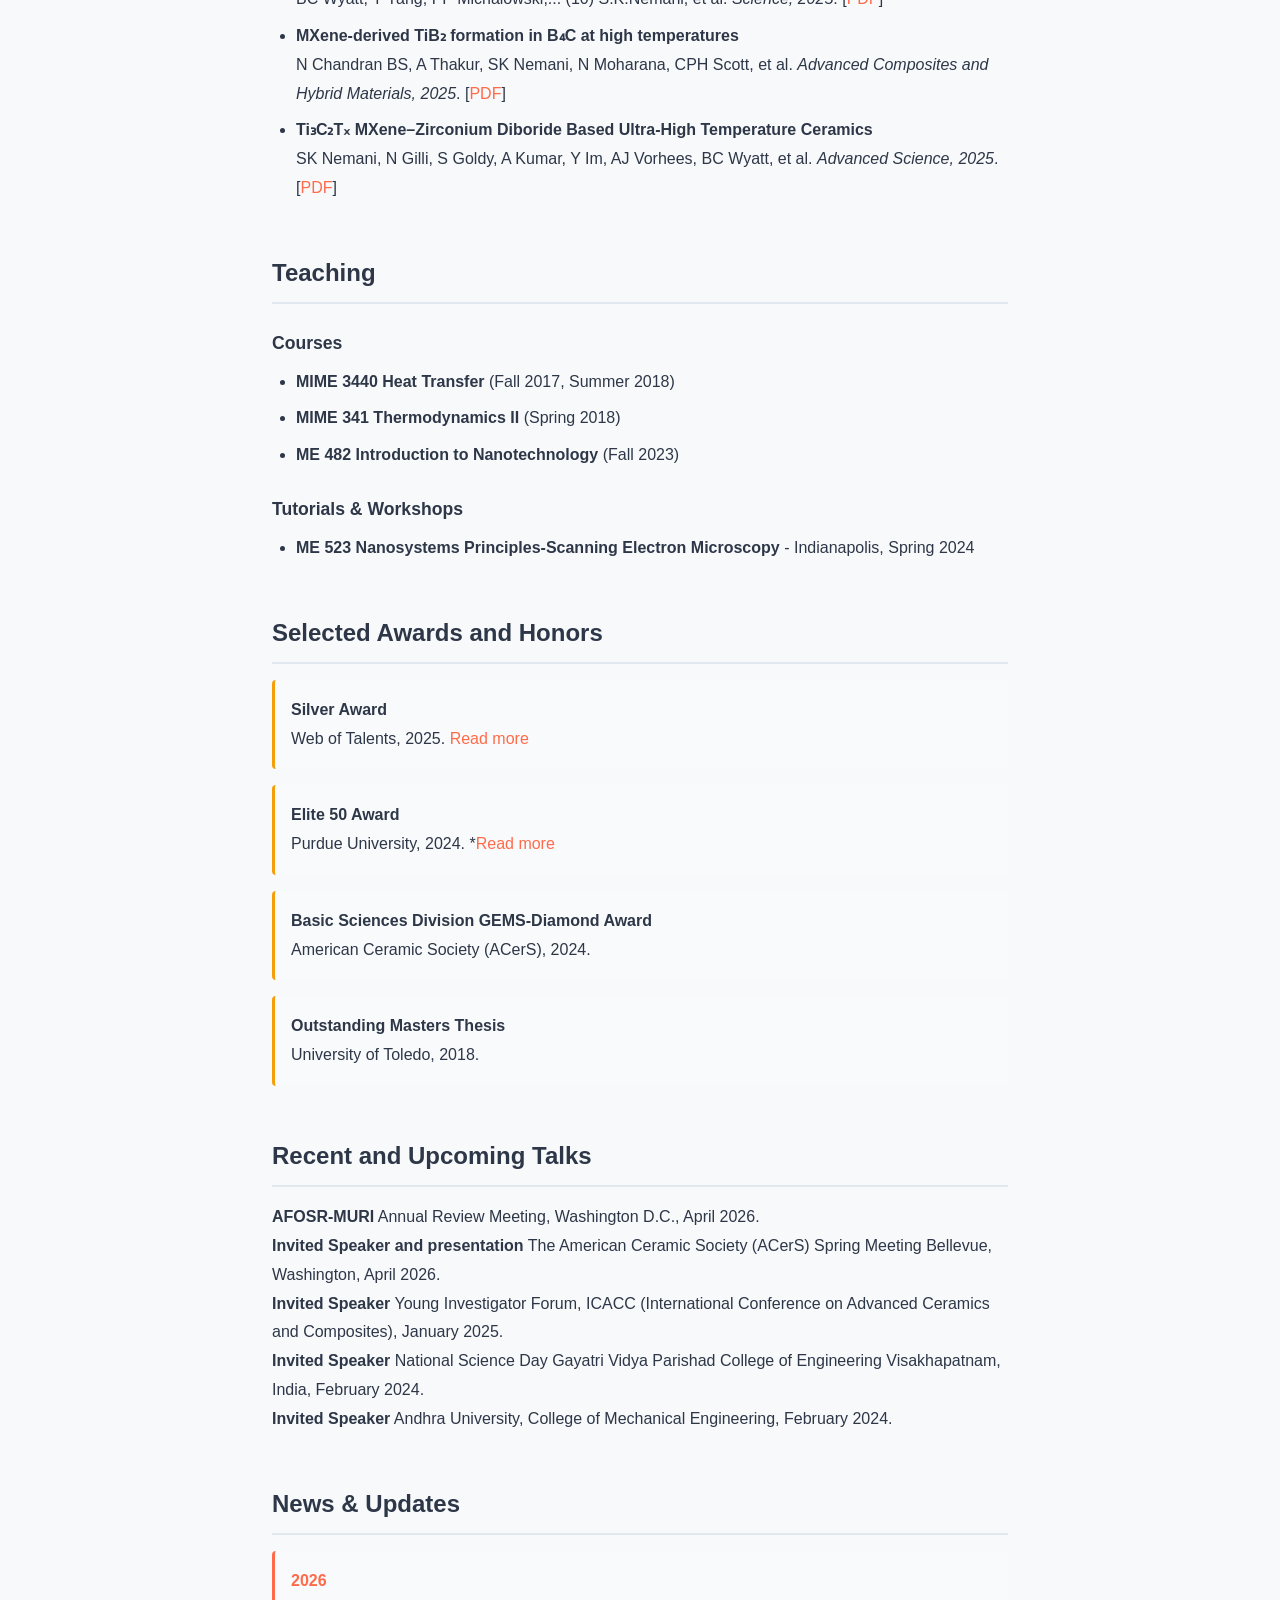
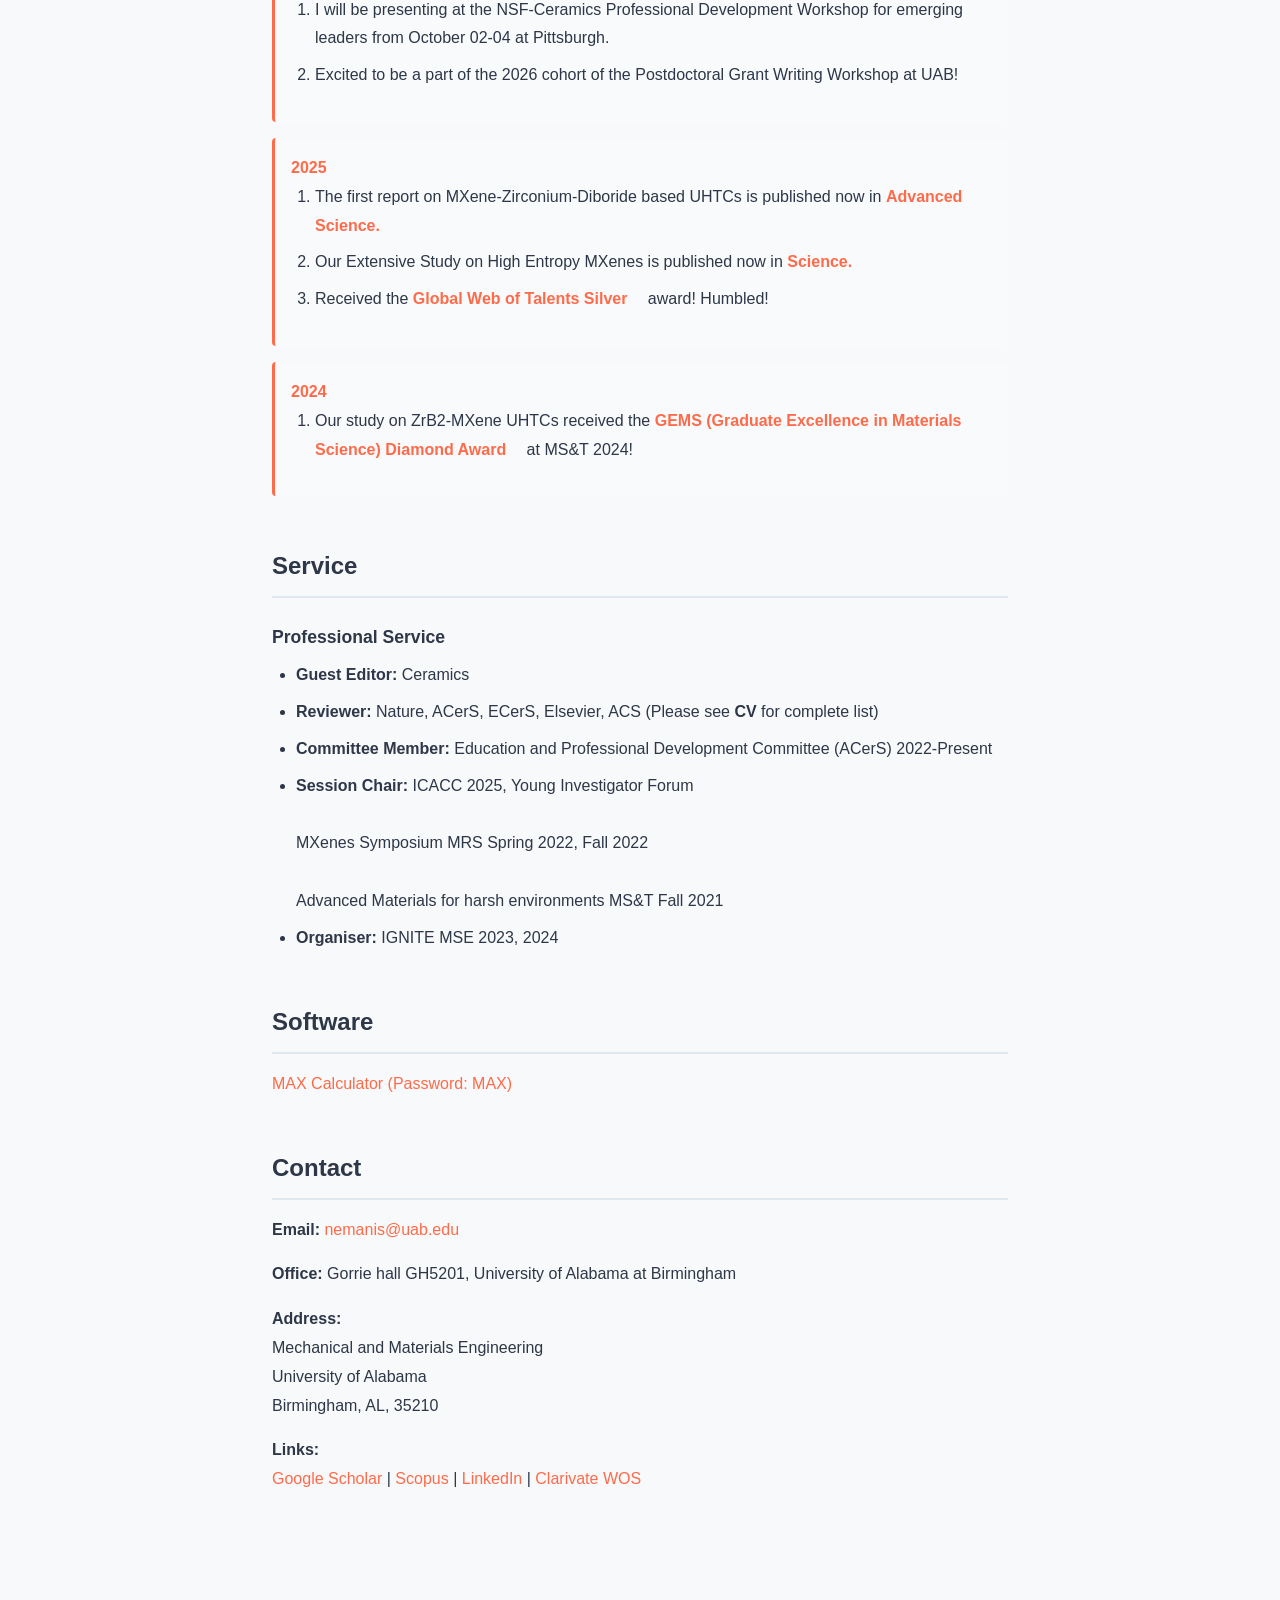
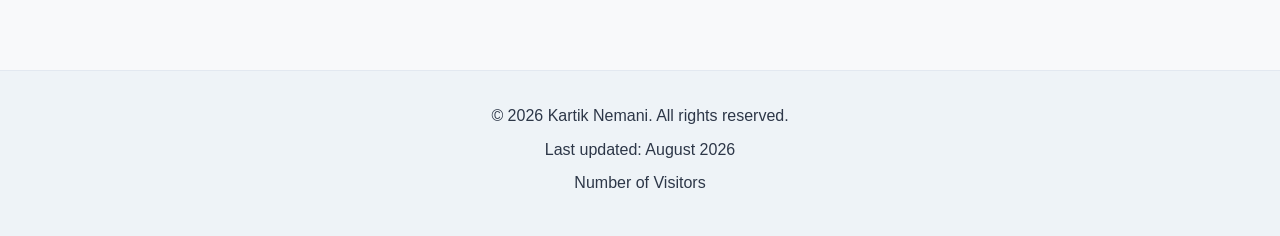
==== commit 8e02c7d4: "Update index.html" ====
--- a/index.html
+++ b/index.html
@@ -597,10 +597,8 @@
             <div class="news-item">
                 <strong>2026</strong>
                 <ol>
-                   <li>I will be presenting at the NSF-Ceramics Professional Development Workshop for emerging leaders from October 02-04 at Pittsburgh. </li> 
-                </ol>
-                <ol>
-                    <li>Excited to be a part of the 2026 cohort of the Postdoctoral Grant Writing Workshop at UAB!</li>
+                   <li>I will be presenting at the NSF-Ceramics Professional Development Workshop for emerging leaders from October 02-04 at Pittsburgh.</li>
+                   <li>Excited to be a part of the 2026 cohort of the Postdoctoral Grant Writing Workshop at UAB!</li>
                 </ol>
             </div>
             <div class="news-item">
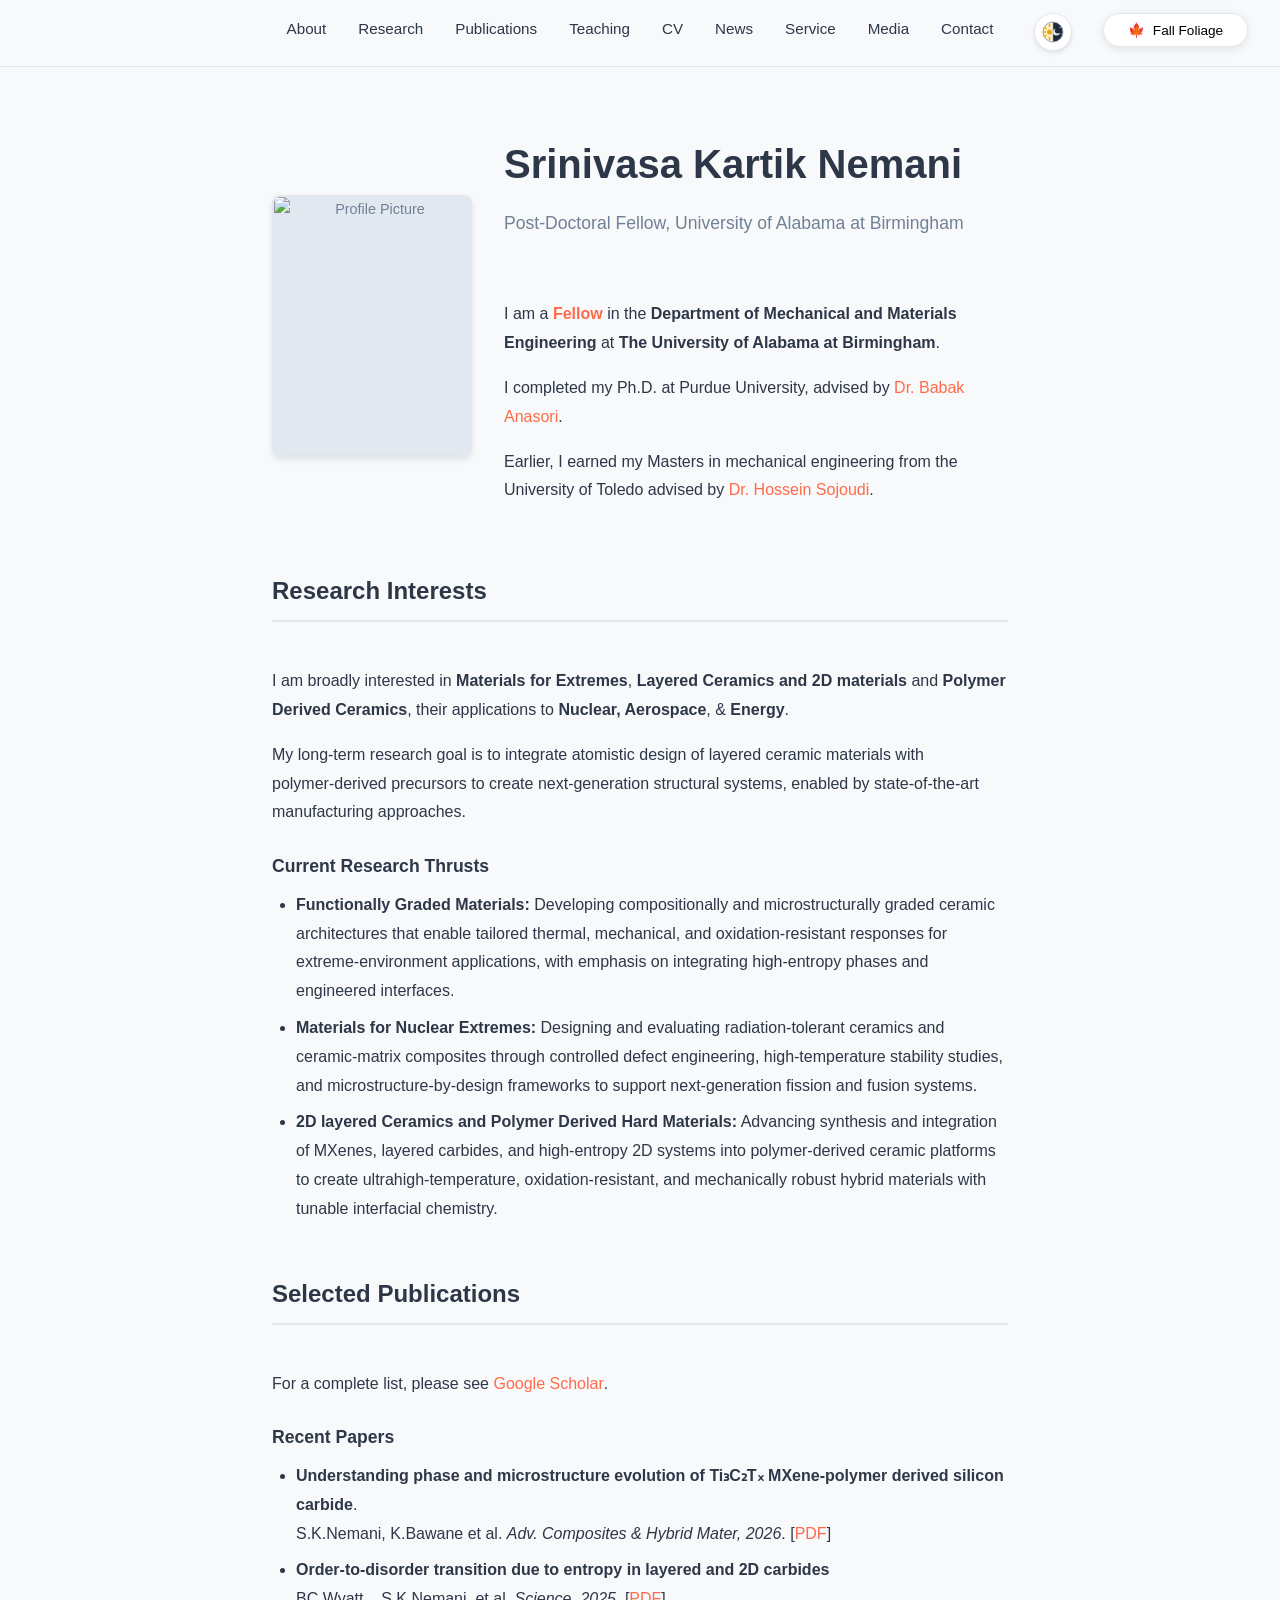
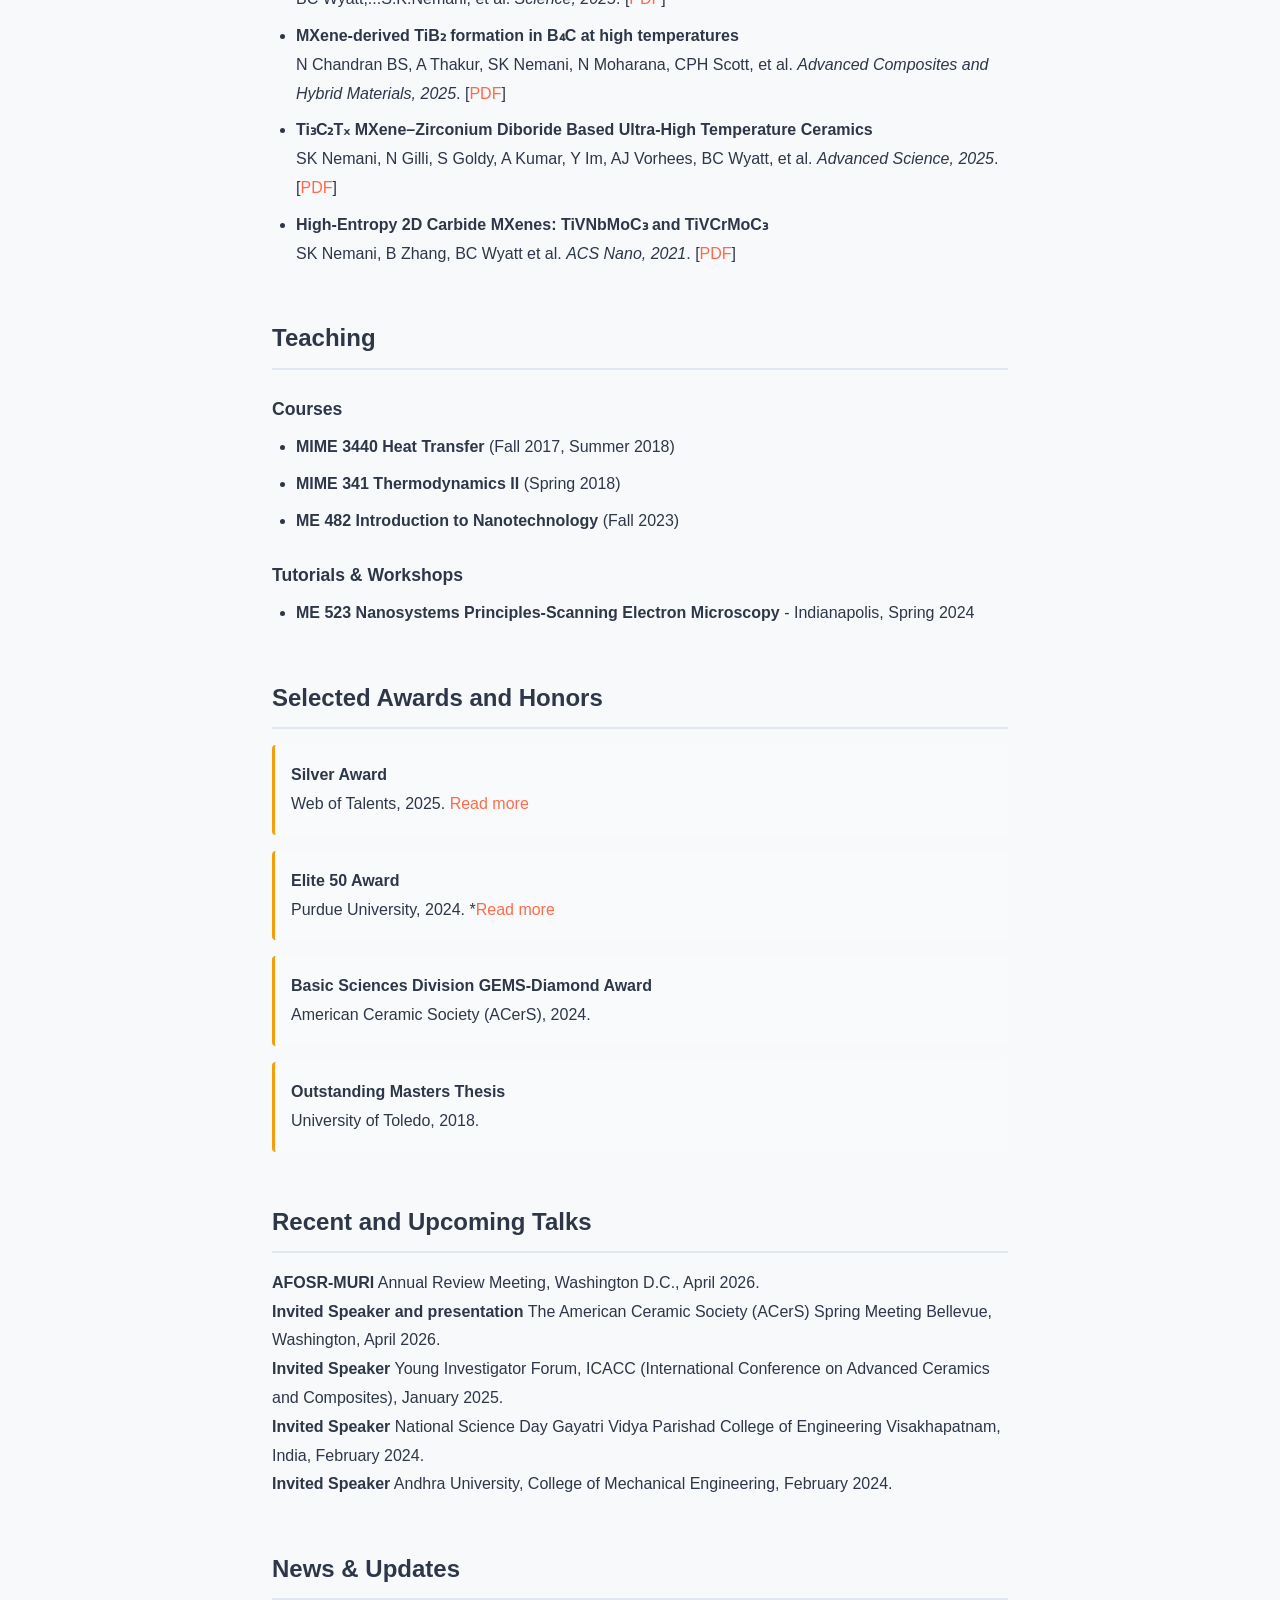
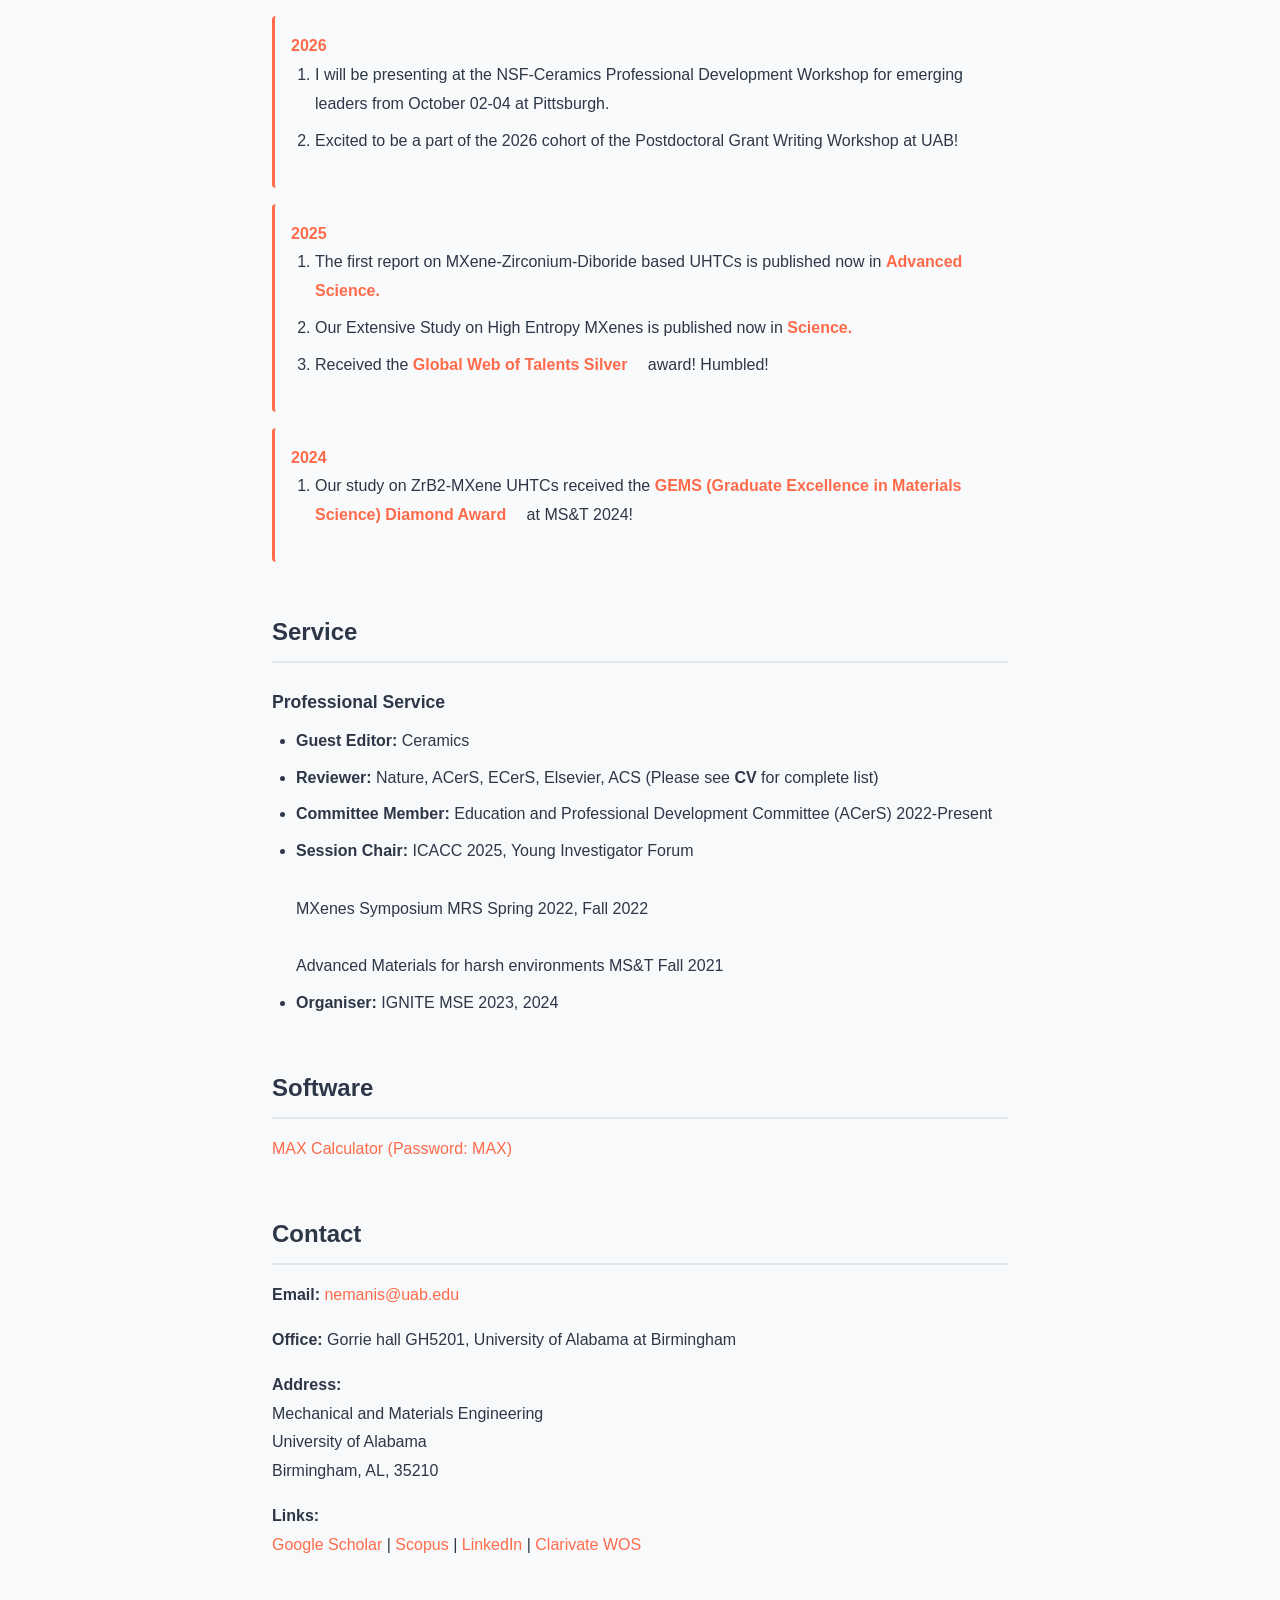
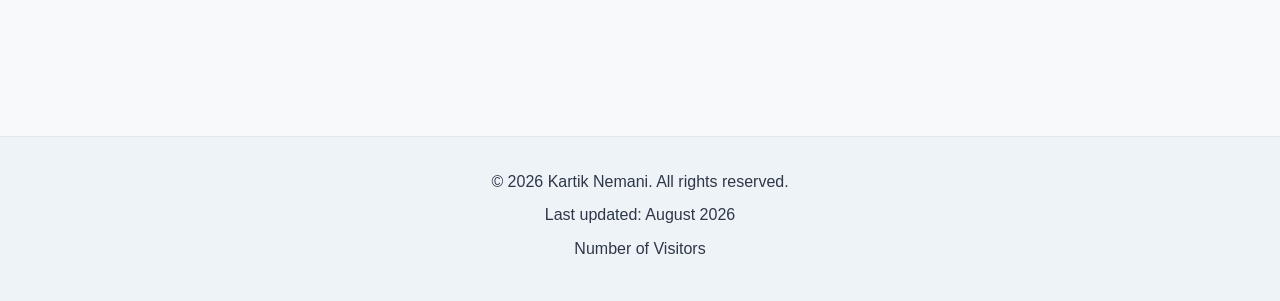
==== commit 5f34f3a2: "Update index.html" ====
--- a/index.html
+++ b/index.html
@@ -33,7 +33,7 @@
             --color-border: #e2e8f0;
 
             --color-bg-image: url('Ti3C2-Etch-122822-13-2.png');
-            --bg-image-opacity: 0.2;
+            --bg-image-opacity: 0.15;
 
             --font-sans: -apple-system, BlinkMacSystemFont, "Segoe UI", Roboto, "Helvetica Neue", Arial, sans-serif;
             --font-mono: "SFMono-Regular", Consolas, "Liberation Mono", Menlo, monospace;
@@ -500,7 +500,7 @@
             <h2>Research Interests</h2>
             <br>
             <p>
-                I am broadly interested in <strong>Materials for Extremes</strong>, <strong>Layered Ceramics</strong> and <strong>Polymer Derived Ceramics</strong>, their applications to <strong>Nuclear, Aerospace</strong>, &amp; <strong>Energy</strong>.
+                I am broadly interested in <strong>Materials for Extremes</strong>, <strong>Layered Ceramics and 2D materials</strong> and <strong>Polymer Derived Ceramics</strong>, their applications to <strong>Nuclear, Aerospace</strong>, &amp; <strong>Energy</strong>.
             </p>
             <p>
                My long-term research goal is to integrate atomistic design of layered ceramic materials with polymer‑derived precursors to create next‑generation structural systems, enabled by state‑of‑the‑art manufacturing approaches.
@@ -523,13 +523,13 @@
             <h3>Recent Papers</h3>
             <ul>
                 <li>
-                    <strong>Accepted!</strong> Our study on interface evolution in sintered polymer derived silicon carbide and lamellar metal carbides is accepted in <strong>Advanced Composites and Hybrid Materials</strong>.
+                    <strong>Understanding phase and microstructure evolution of Ti₃C₂Tₓ MXene-polymer derived silicon carbide</strong>.
                     <br> S.K.Nemani, K.Bawane et al. <em>Adv. Composites &amp; Hybrid Mater, 2026</em>. 
                     [<a href="Understanding phase and microstructure.pdf" target="_blank">PDF</a>]
                 </li>
                 <li>
                     <strong>Order‑to‑disorder transition due to entropy in layered and 2D carbides</strong>
-                    <br>BC Wyatt, Y Yang, PP Michałowski,... (10) S.K.Nemani, et al. <em>Science, 2025</em>. 
+                    <br>BC Wyatt,...S.K.Nemani, et al. <em>Science, 2025</em>. 
                     [<a href="2025-order-to-disorder-transition-due-to-entropy-in-layered-and-2d-carbides.pdf" target="_blank">PDF</a>]
                 </li>
                 <li>
@@ -541,6 +541,11 @@
                     <strong>Ti₃C₂Tₓ MXene–Zirconium Diboride Based Ultra‑High Temperature Ceramics</strong>
                     <br>SK Nemani, N Gilli, S Goldy, A Kumar, Y Im, AJ Vorhees, BC Wyatt, et al. <em>Advanced Science, 2025</em>. 
                     [<a href="https://advanced.onlinelibrary.wiley.com/doi/pdf/10.1002/advs.202500487" target="_blank">PDF</a>]
+                </li>
+                 <li>
+                    <strong>High-Entropy 2D Carbide MXenes: TiVNbMoC₃ and TiVCrMoC₃</strong>
+                    <br>SK Nemani, B Zhang, BC Wyatt et al. <em>ACS Nano, 2021</em>. 
+                    [<a href="https://pubs.acs.org/ancac3/article/15/8/12815/1551998/High-Entropy-2D-Carbide-MXenes-TiVNbMoC3-and">PDF</a>]
                 </li>
             </ul>
         </section>
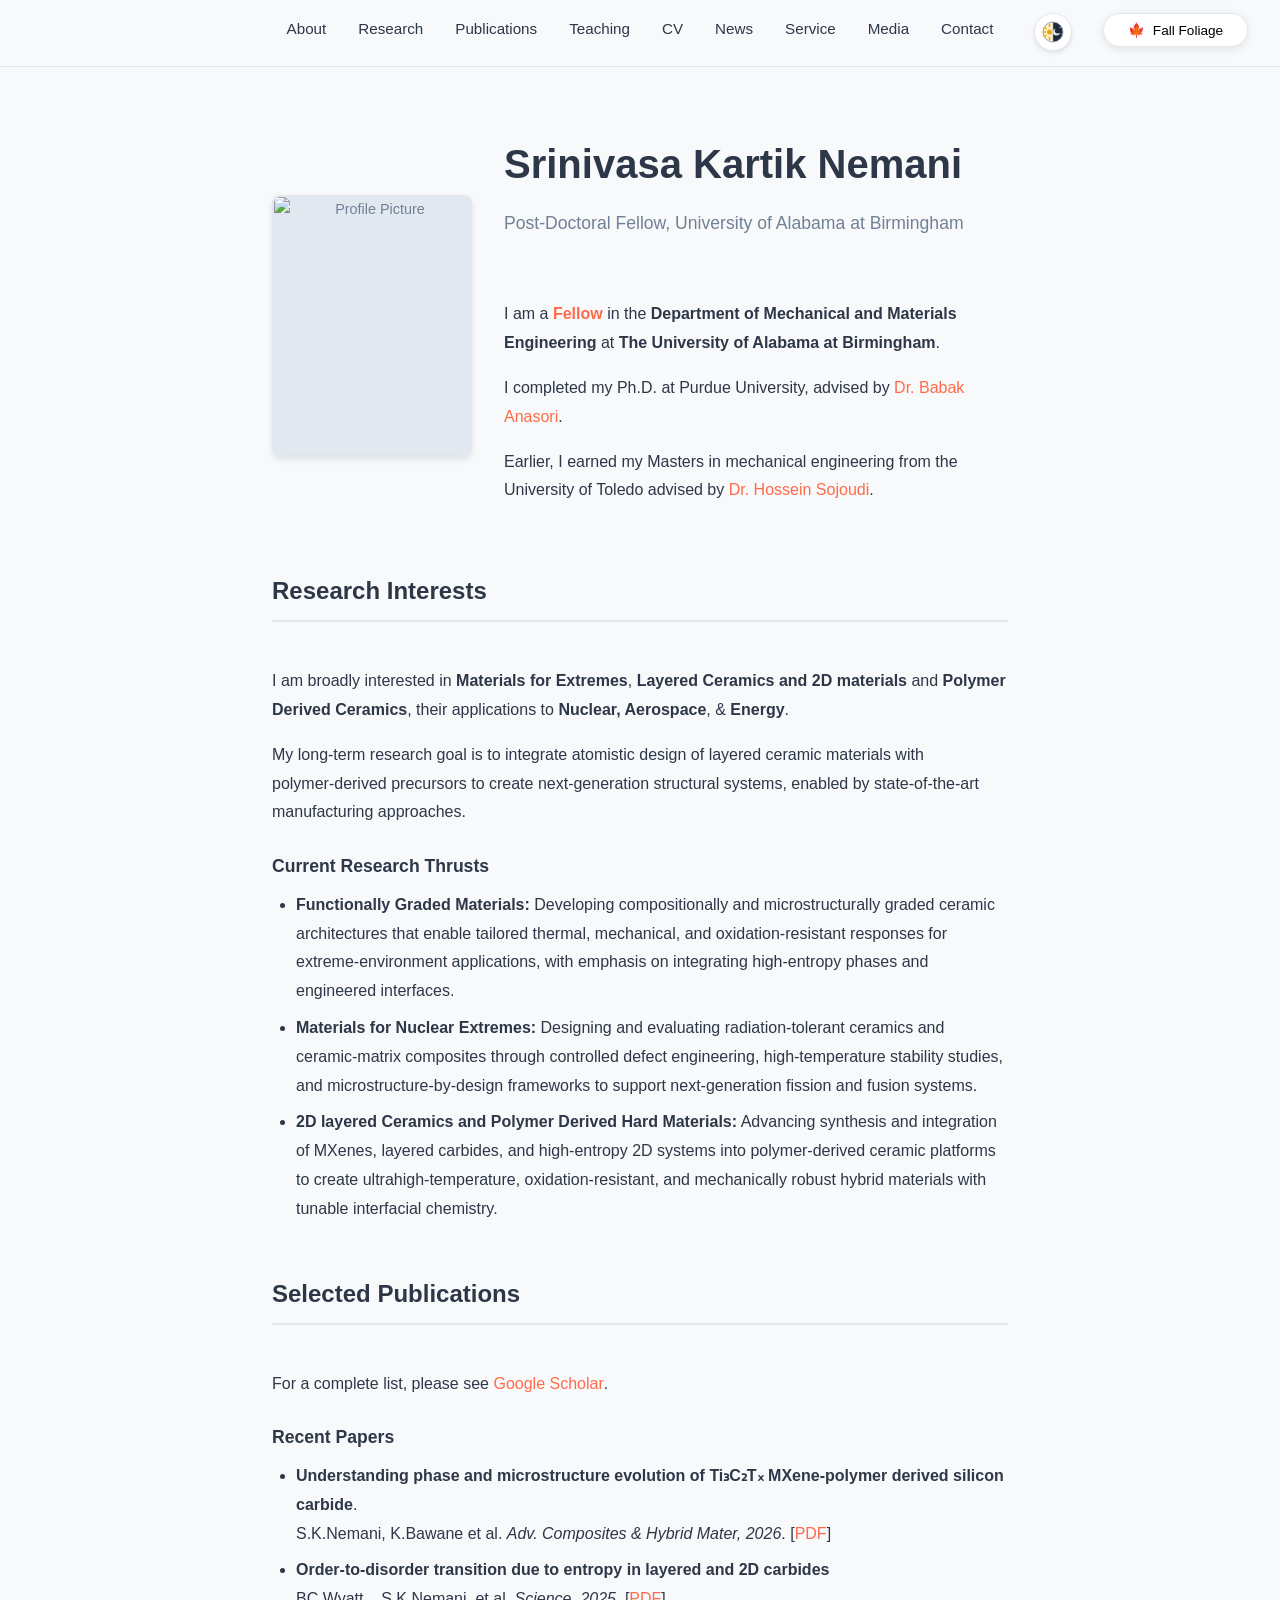
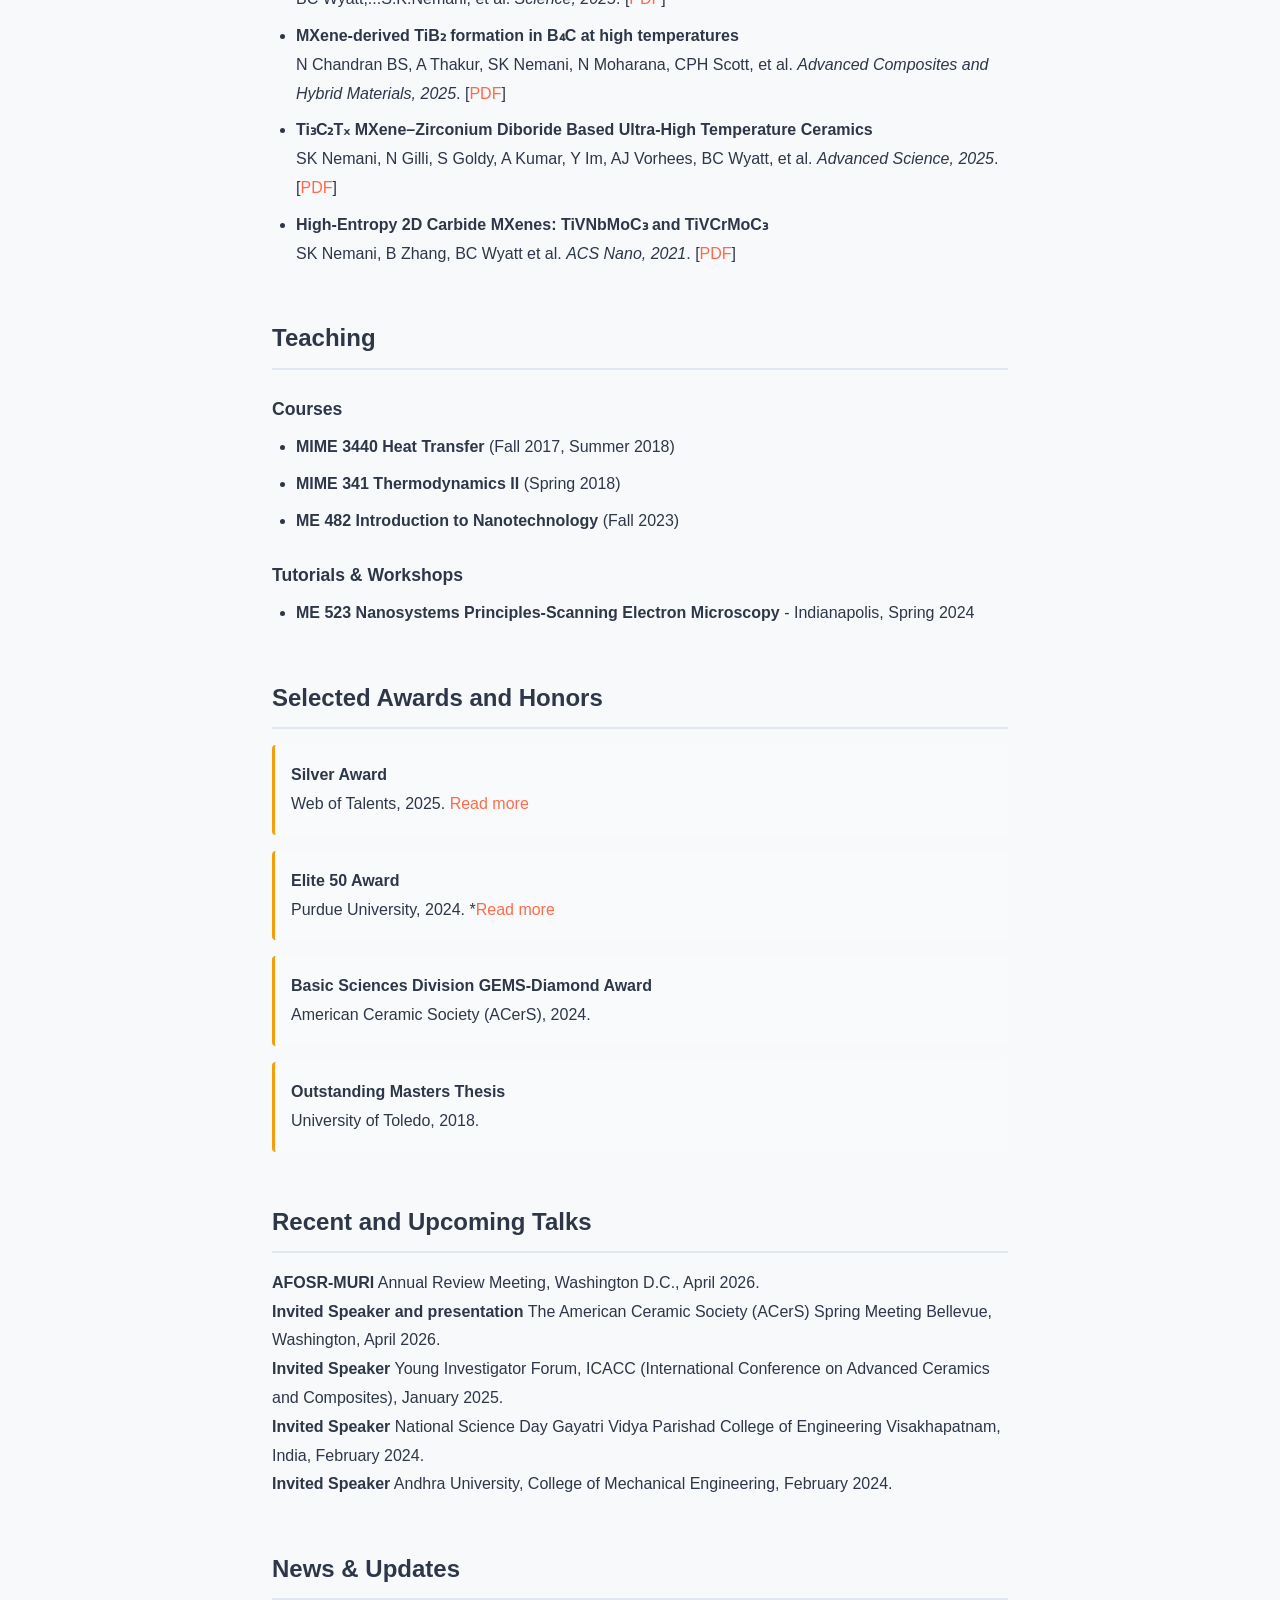
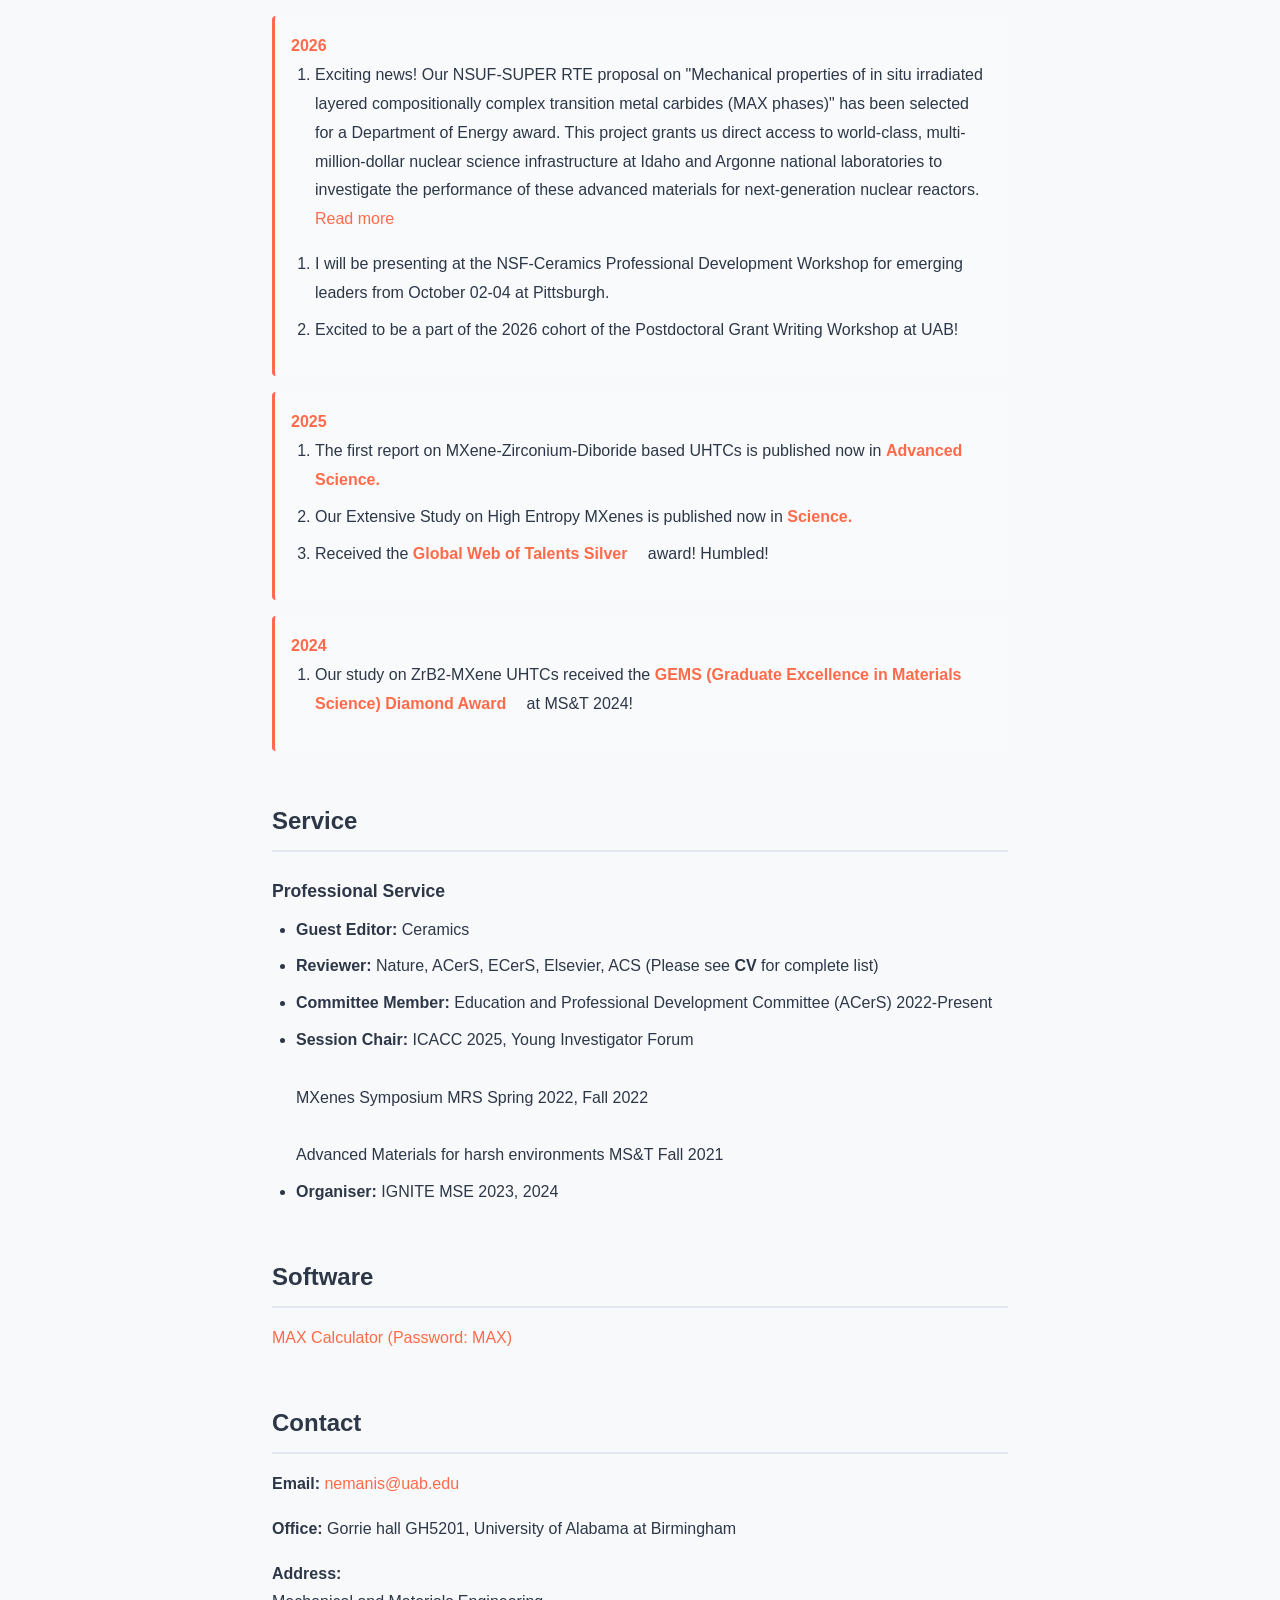
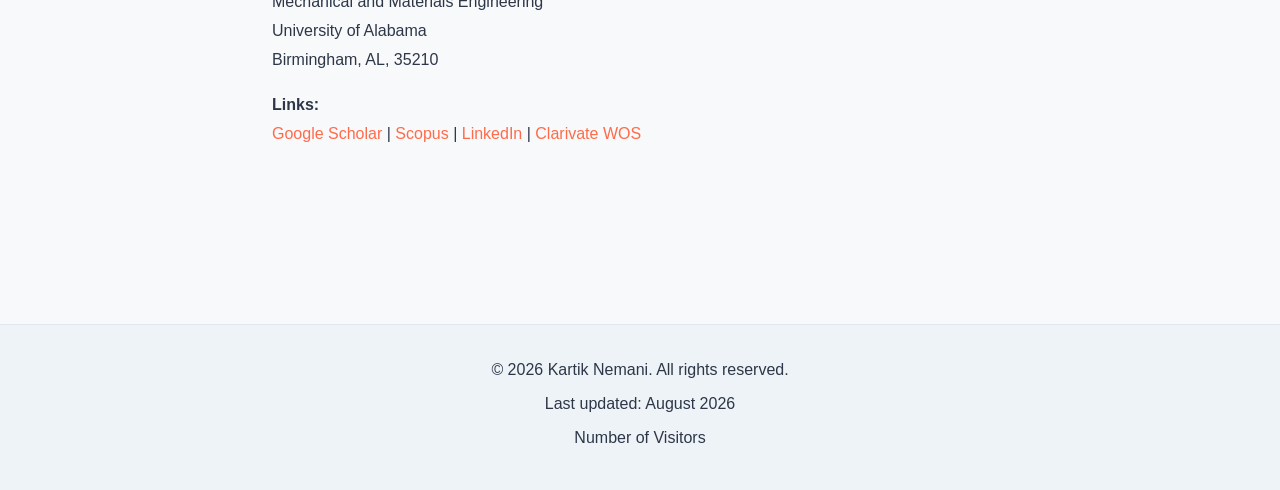
==== commit 9e5bf997: "Update index.html" ====
--- a/index.html
+++ b/index.html
@@ -601,6 +601,12 @@
             <h2>News &amp; Updates</h2>
             <div class="news-item">
                 <strong>2026</strong>
+                    <ol>
+                   <li>Exciting news! Our NSUF-SUPER RTE proposal on "Mechanical properties of in situ irradiated layered compositionally complex transition metal carbides (MAX phases)" has 
+                       been selected for a Department of Energy award. This project grants us direct access to world-class, multi-million-dollar nuclear science infrastructure at Idaho and Argonne national laboratories 
+                       to investigate the performance of these advanced materials for next-generation nuclear reactors. 
+                       <a href="https://nsuf.inl.gov/Home/Article/139?Keyword=&Archive=False">Read more</a> </li>
+                </ol>
                 <ol>
                    <li>I will be presenting at the NSF-Ceramics Professional Development Workshop for emerging leaders from October 02-04 at Pittsburgh.</li>
                    <li>Excited to be a part of the 2026 cohort of the Postdoctoral Grant Writing Workshop at UAB!</li>
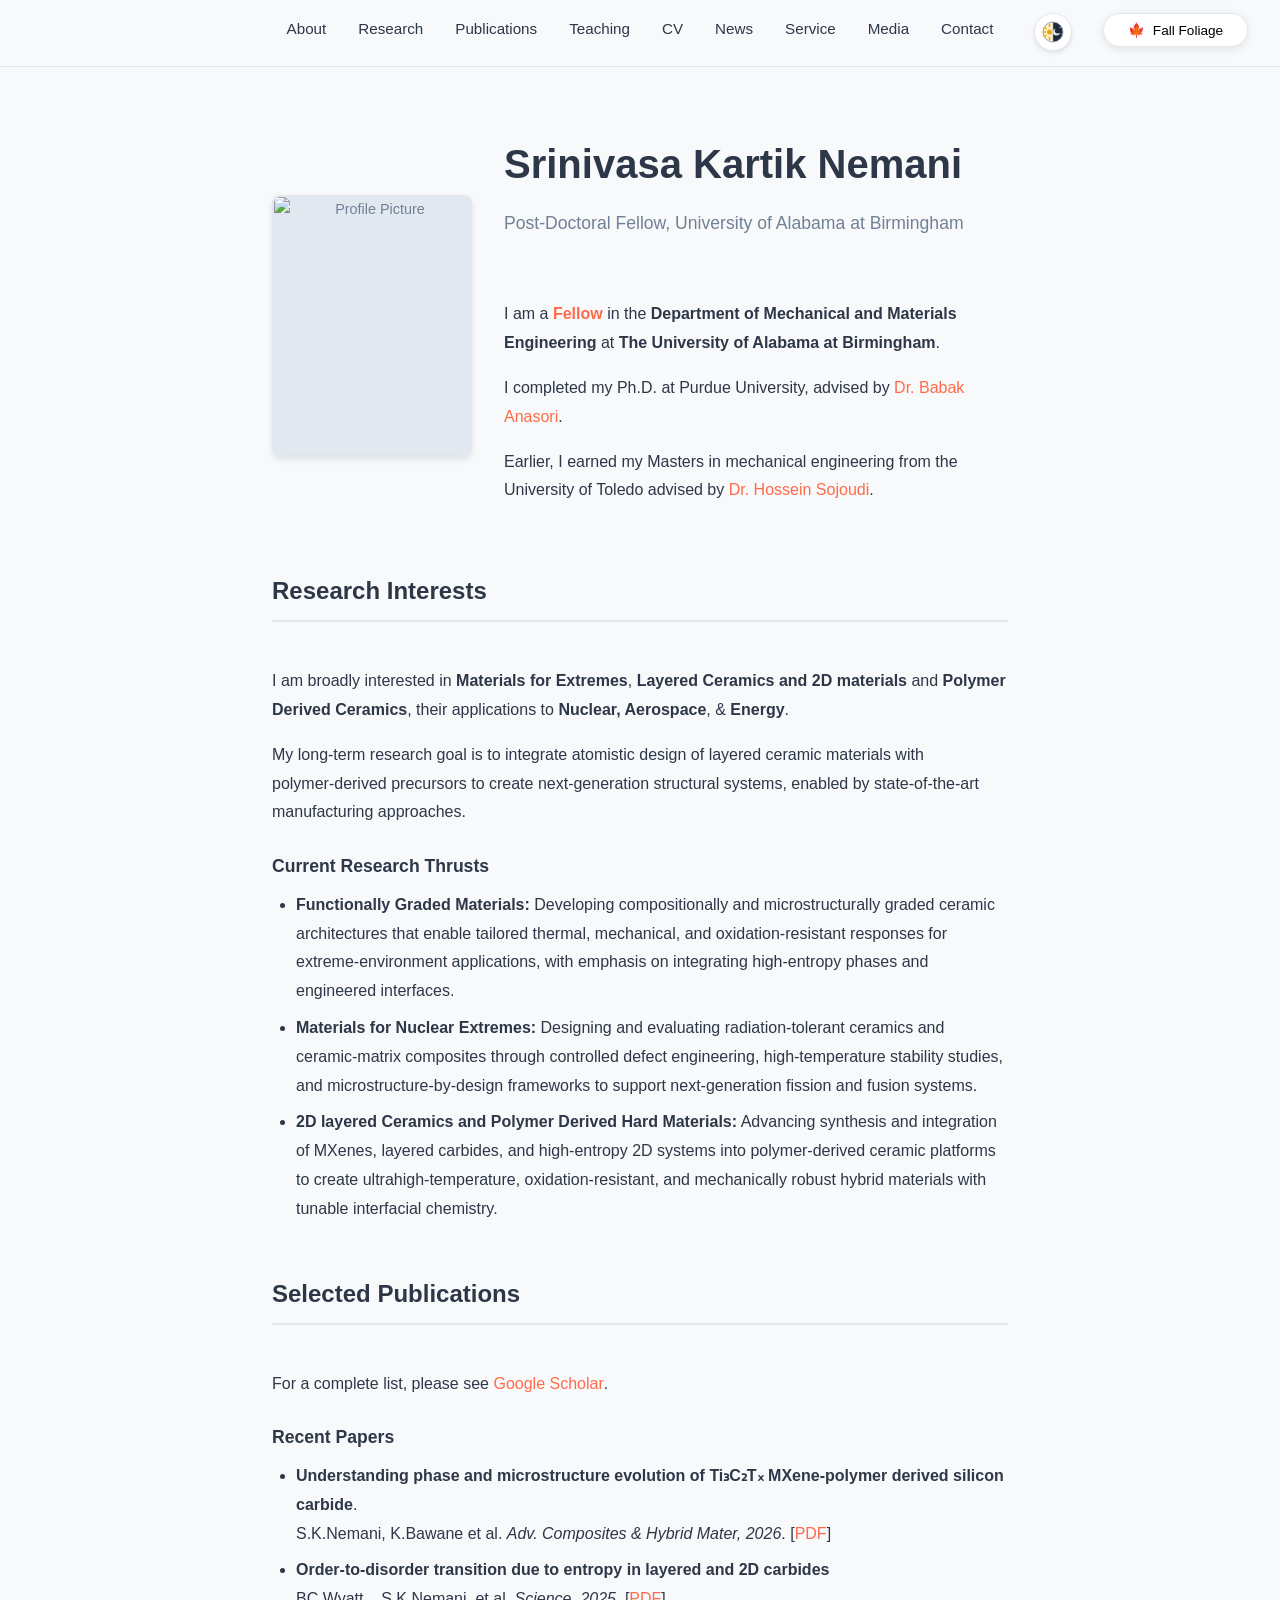
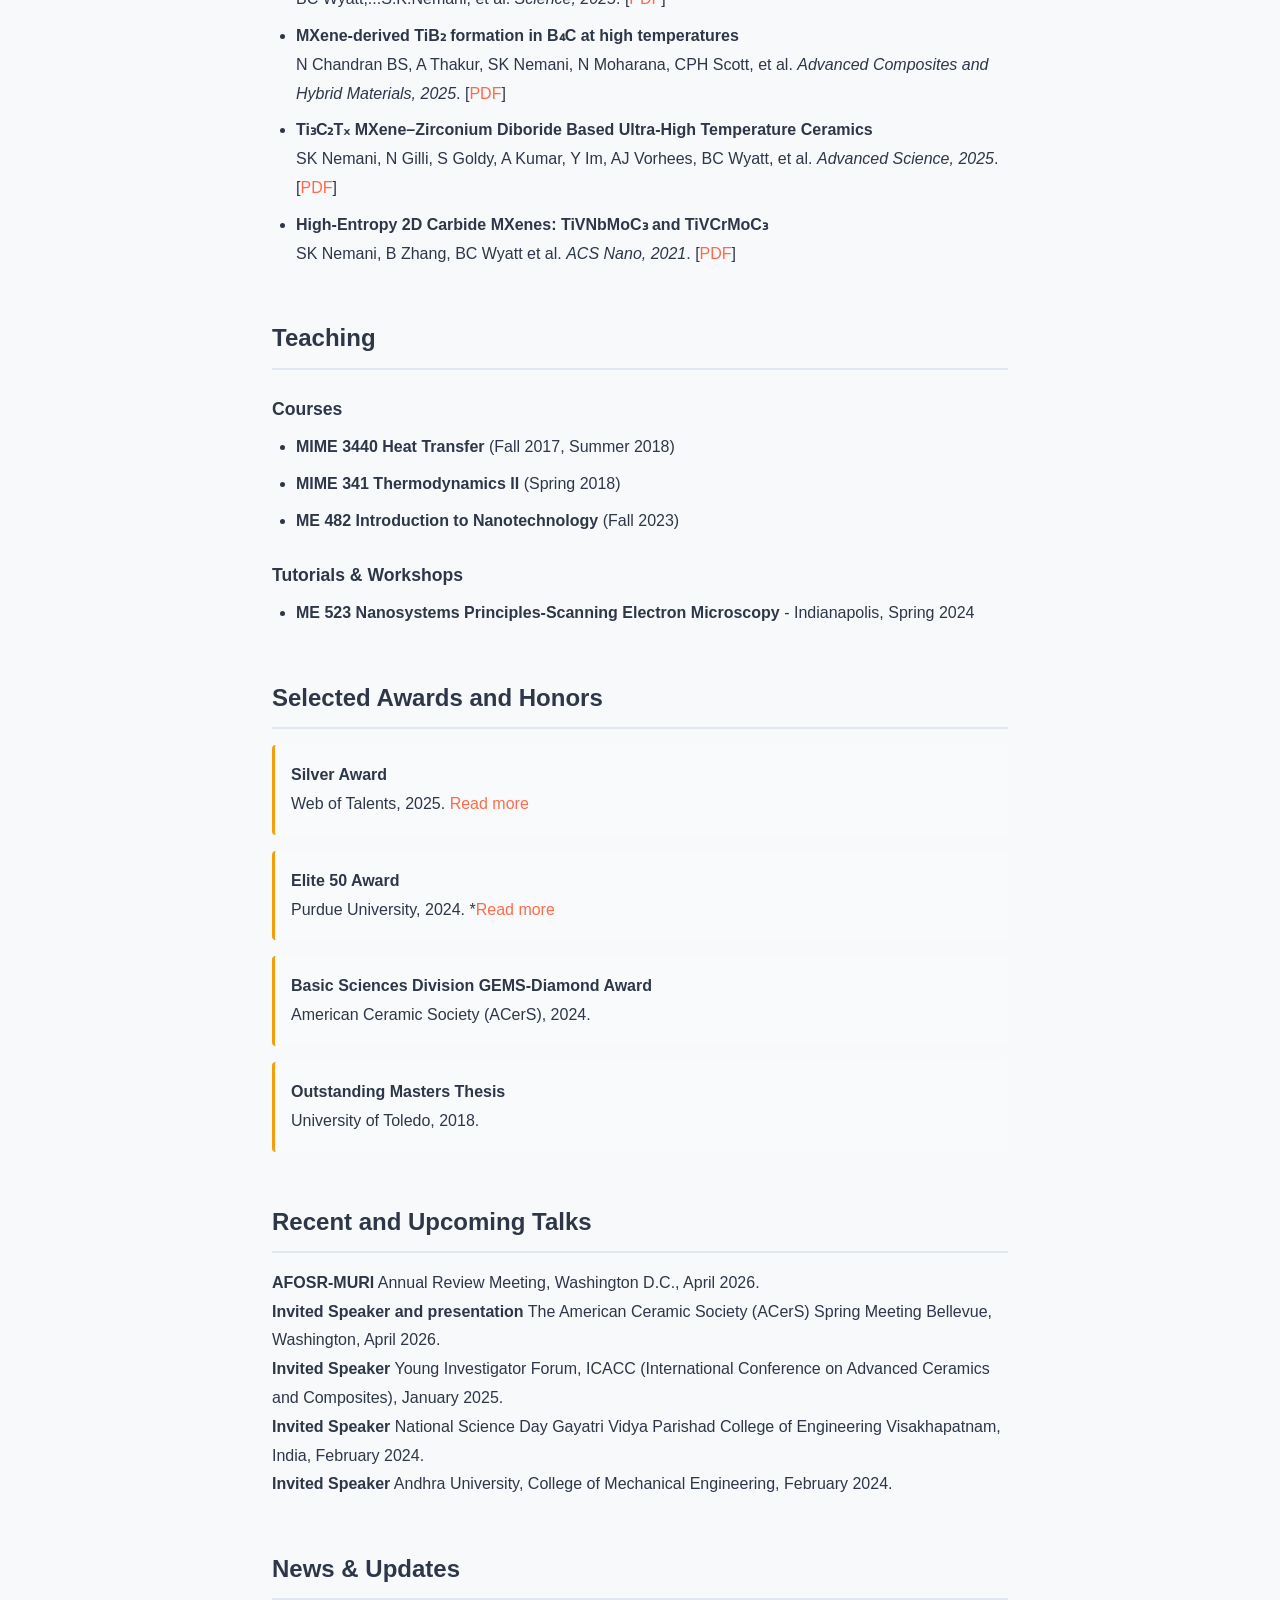
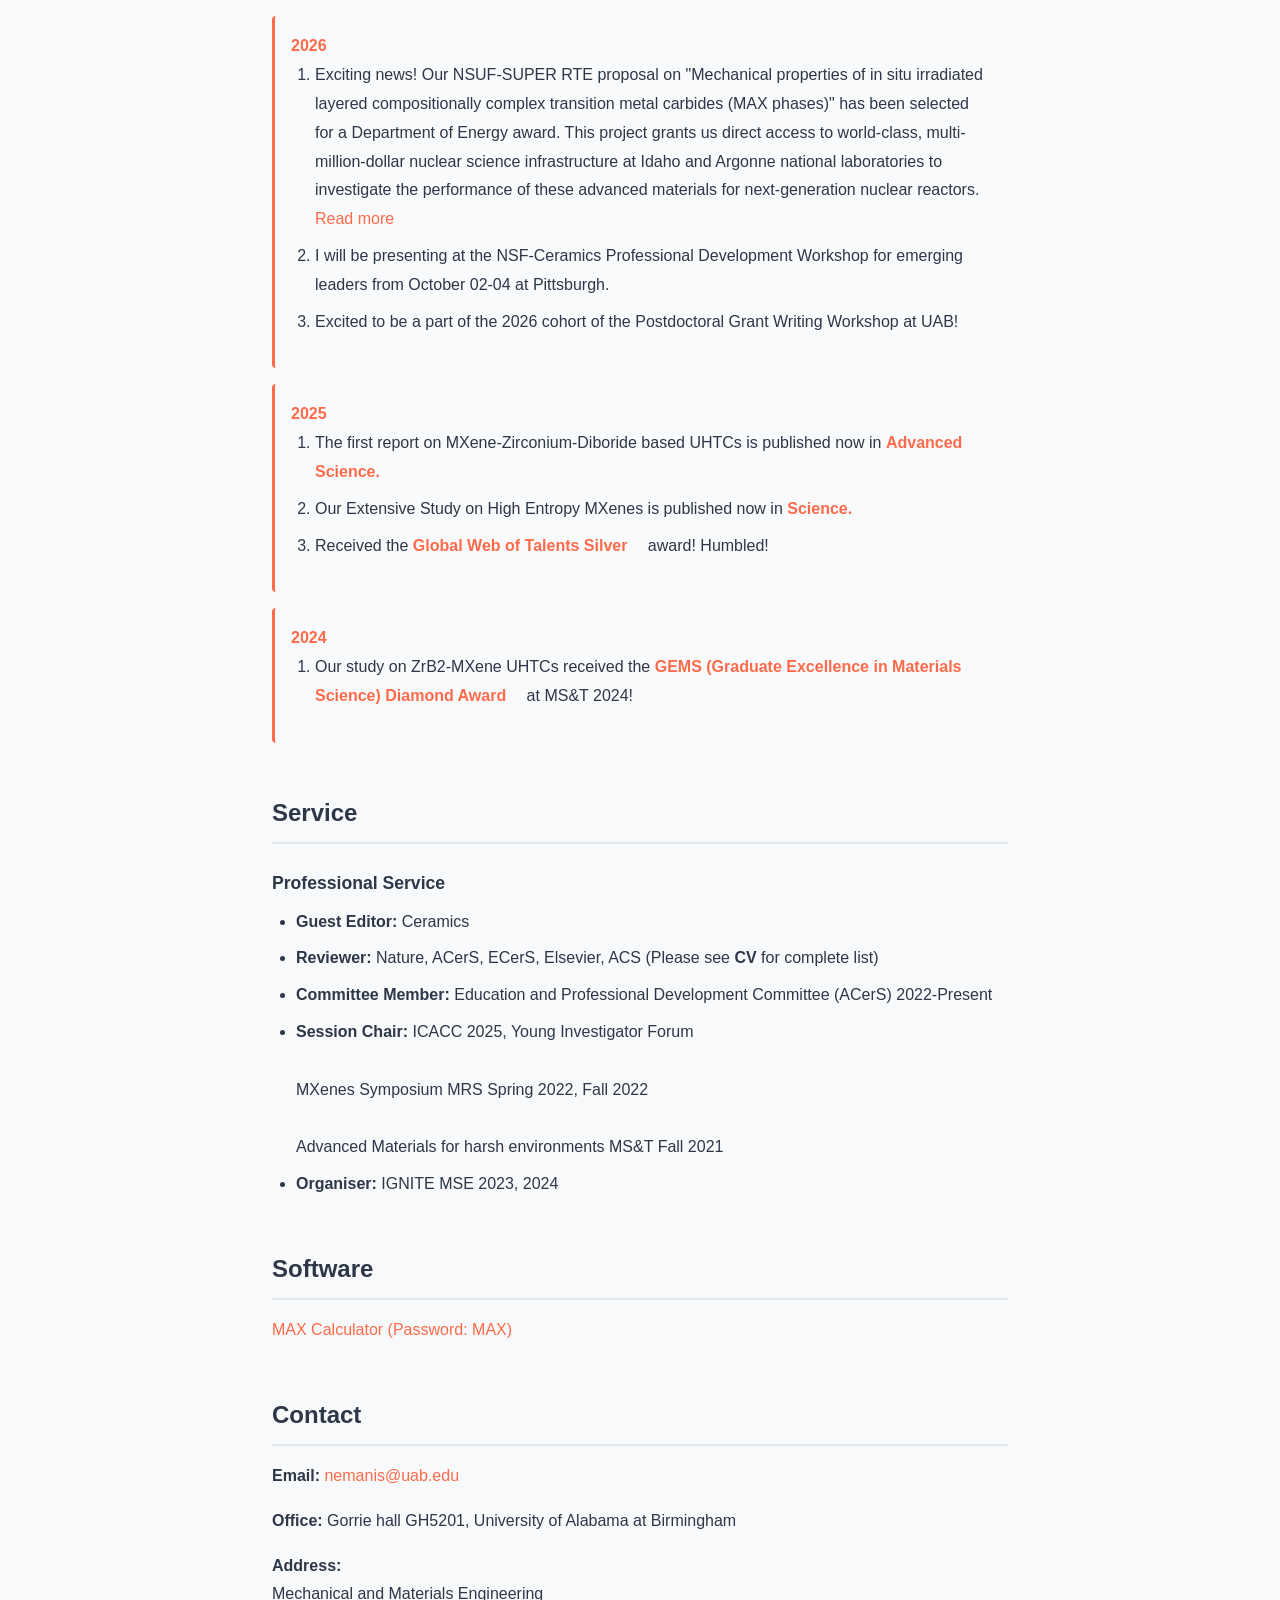
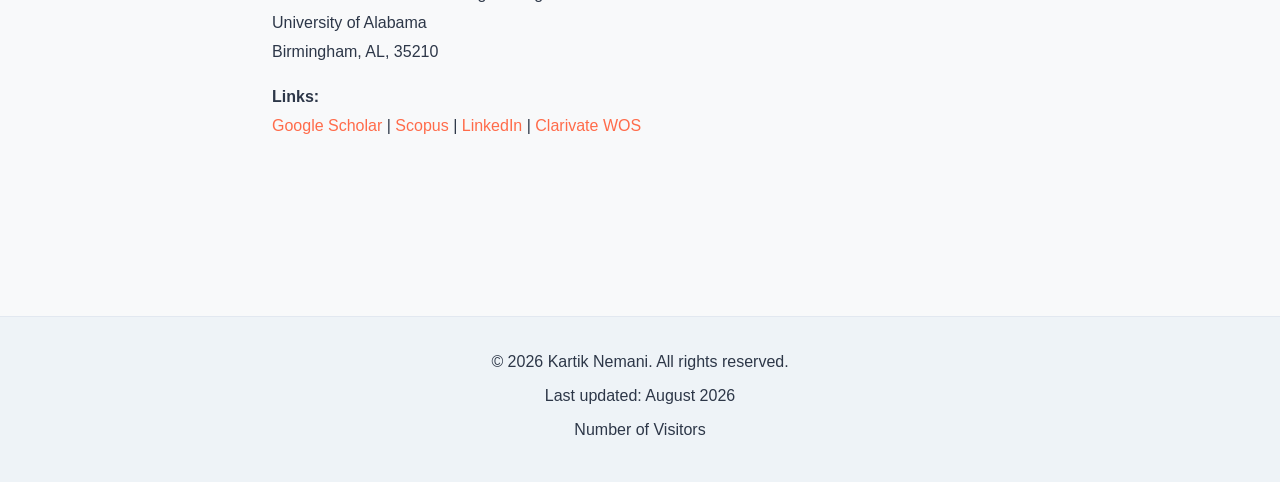
==== commit eadd937c: "Update index.html" ====
--- a/index.html
+++ b/index.html
@@ -599,19 +599,15 @@
 
         <section id="news">
             <h2>News &amp; Updates</h2>
-            <div class="news-item">
-                <strong>2026</strong>
-                    <ol>
-                   <li>Exciting news! Our NSUF-SUPER RTE proposal on "Mechanical properties of in situ irradiated layered compositionally complex transition metal carbides (MAX phases)" has 
-                       been selected for a Department of Energy award. This project grants us direct access to world-class, multi-million-dollar nuclear science infrastructure at Idaho and Argonne national laboratories 
-                       to investigate the performance of these advanced materials for next-generation nuclear reactors. 
-                       <a href="https://nsuf.inl.gov/Home/Article/139?Keyword=&Archive=False">Read more</a> </li>
-                </ol>
-                <ol>
-                   <li>I will be presenting at the NSF-Ceramics Professional Development Workshop for emerging leaders from October 02-04 at Pittsburgh.</li>
-                   <li>Excited to be a part of the 2026 cohort of the Postdoctoral Grant Writing Workshop at UAB!</li>
-                </ol>
-            </div>
+           <div class="news-item">
+    <strong>2026</strong>
+    <ol>
+        <li>Exciting news! Our NSUF-SUPER RTE proposal on "Mechanical properties of in situ irradiated layered compositionally complex transition metal carbides (MAX phases)" has been selected for a Department of Energy award. This project grants us direct access to world-class, multi-million-dollar nuclear science infrastructure at Idaho and Argonne national laboratories to investigate the performance of these advanced materials for next-generation nuclear reactors. <a href="https://nsuf.inl.gov/Home/Article/139?Keyword=&Archive=False">Read more</a></li>
+        <li>I will be presenting at the NSF-Ceramics Professional Development Workshop for emerging leaders from October 02-04 at Pittsburgh.</li>
+        <li>Excited to be a part of the 2026 cohort of the Postdoctoral Grant Writing Workshop at UAB!</li>
+    </ol>
+</div>
+
             <div class="news-item">
                 <strong>2025</strong>
                 <ol>
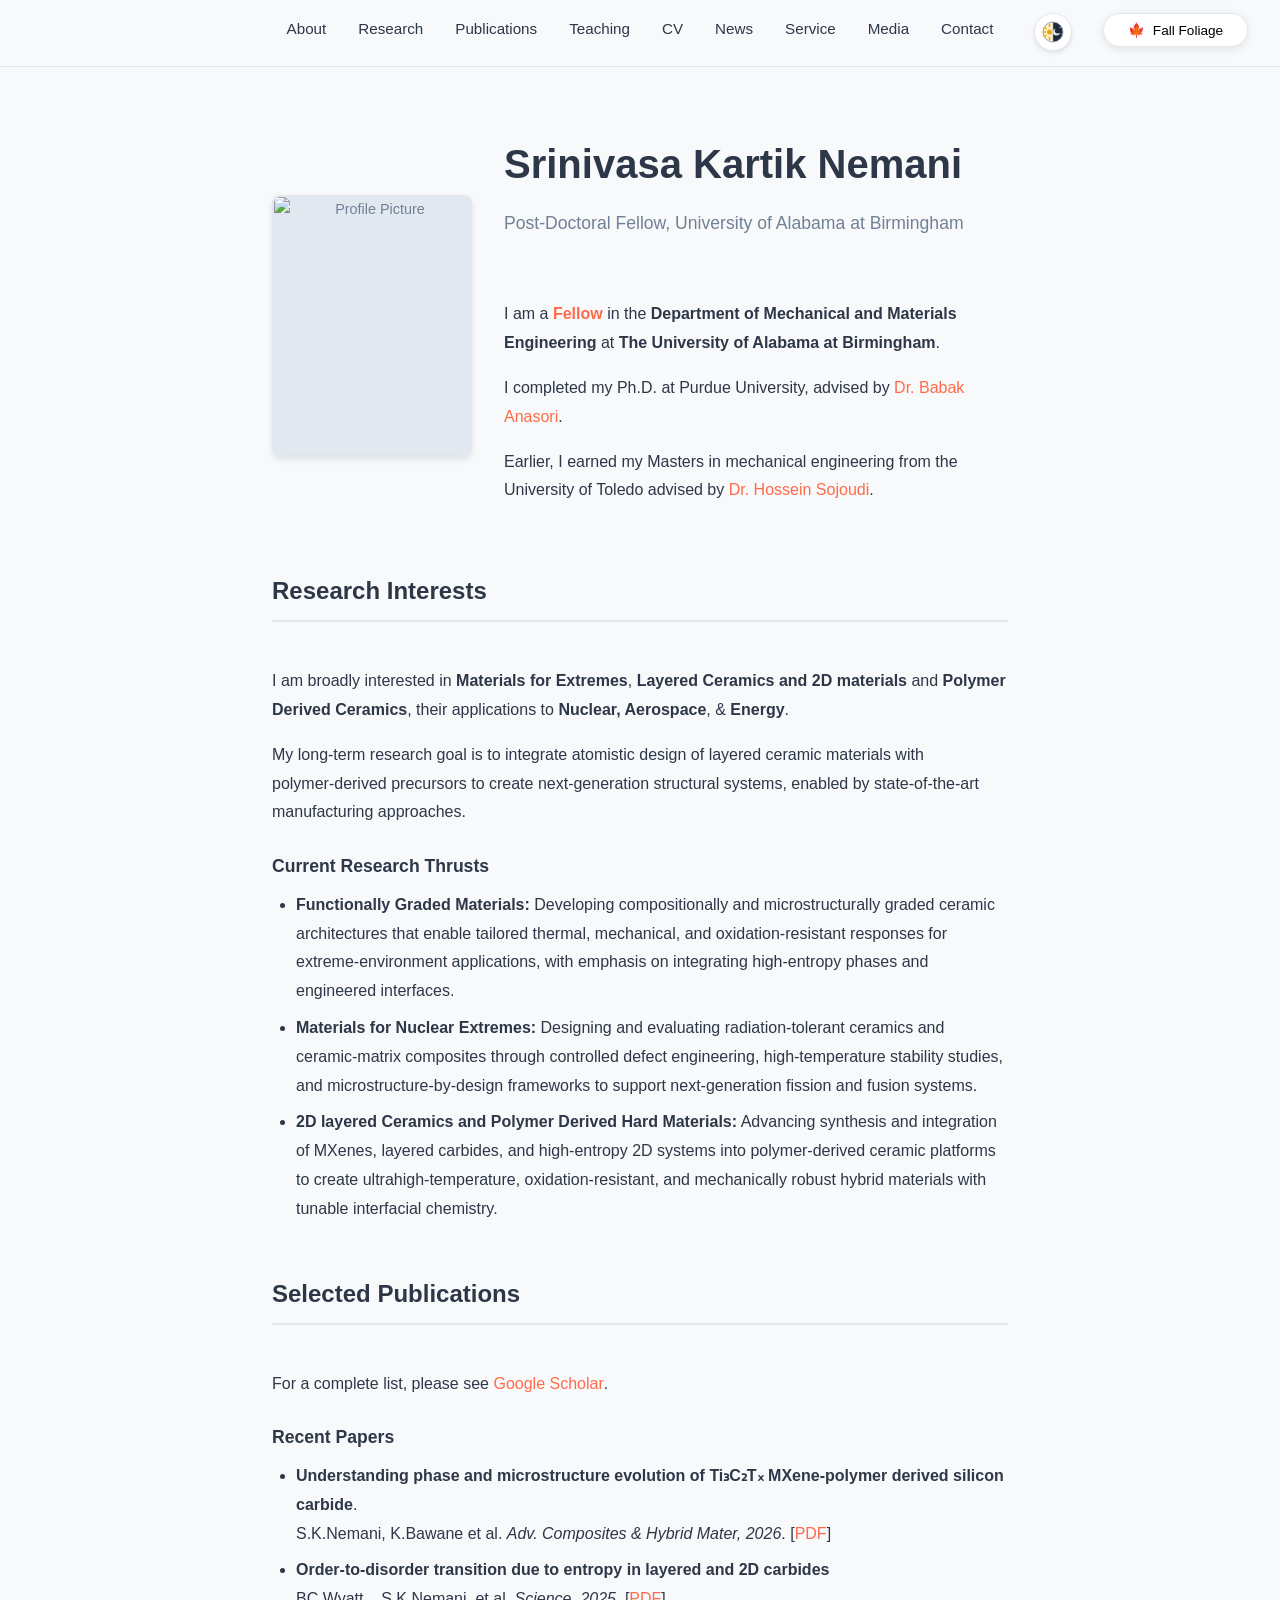
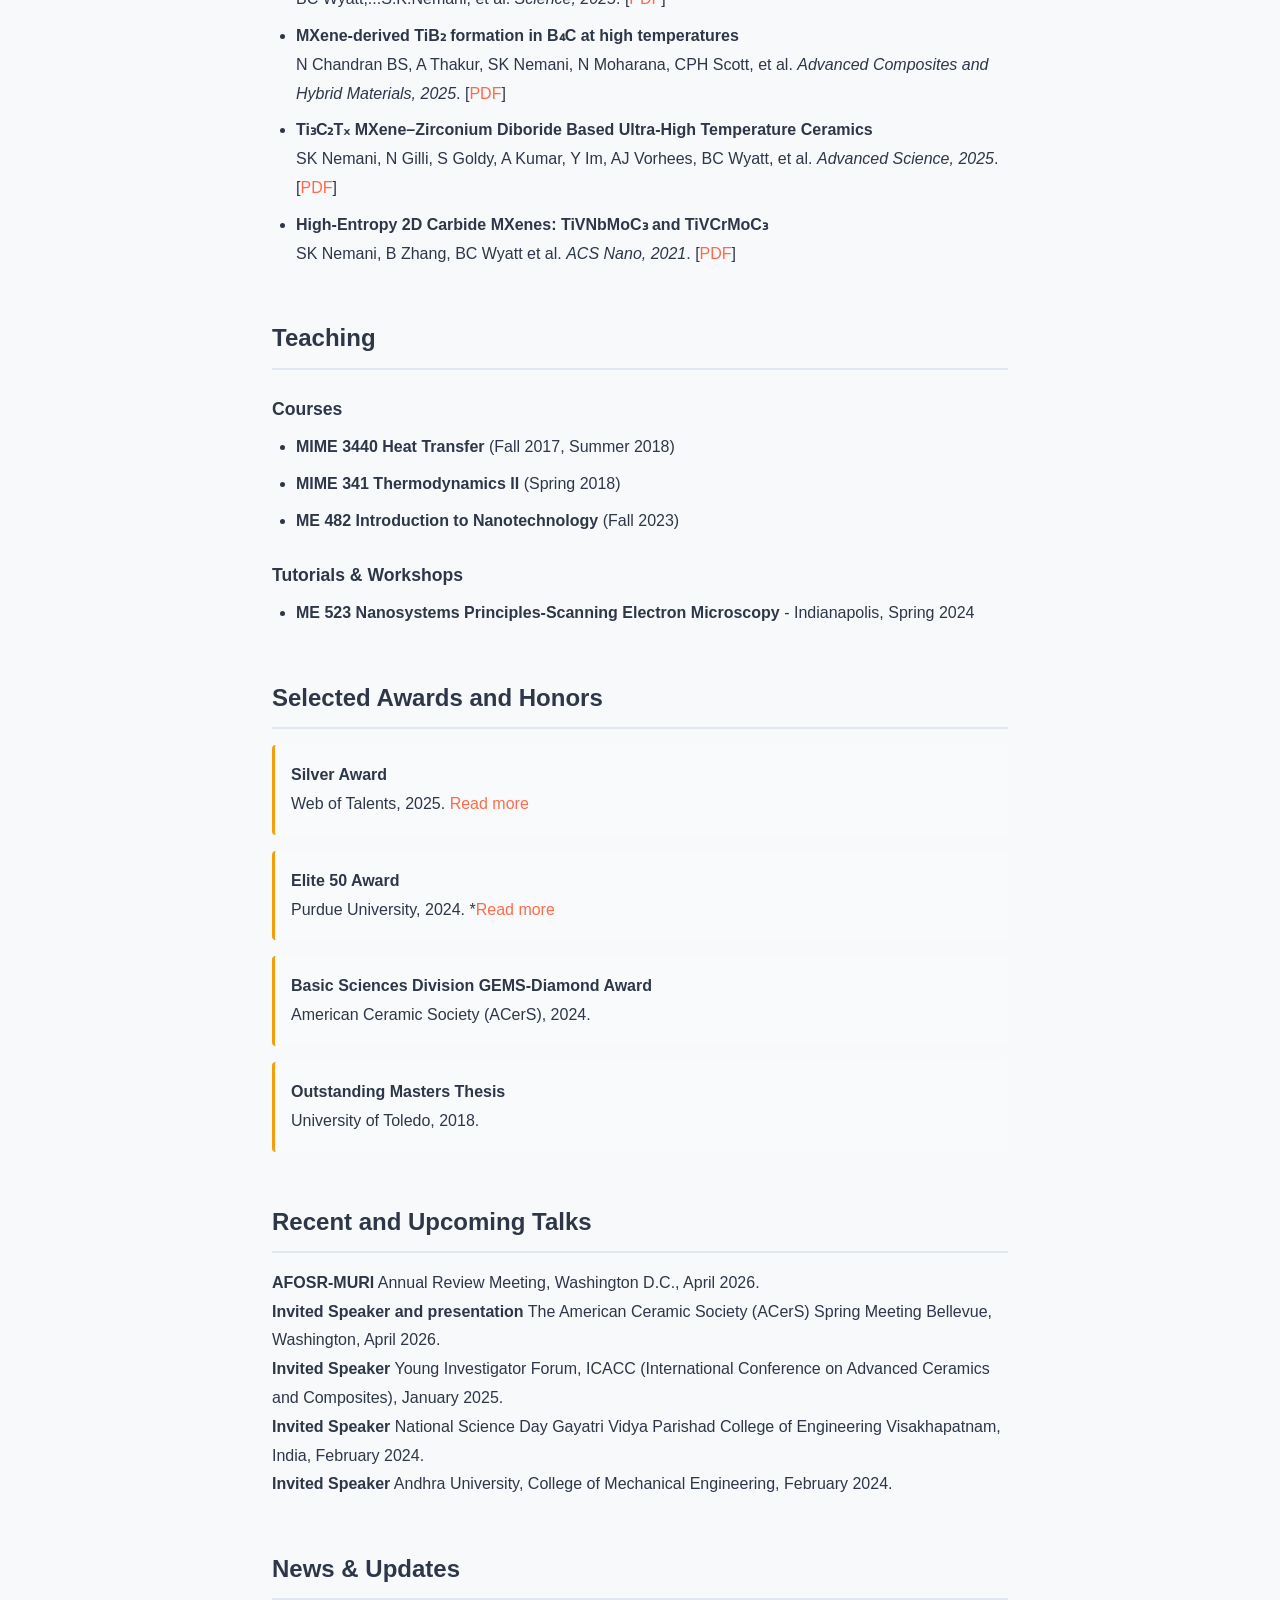
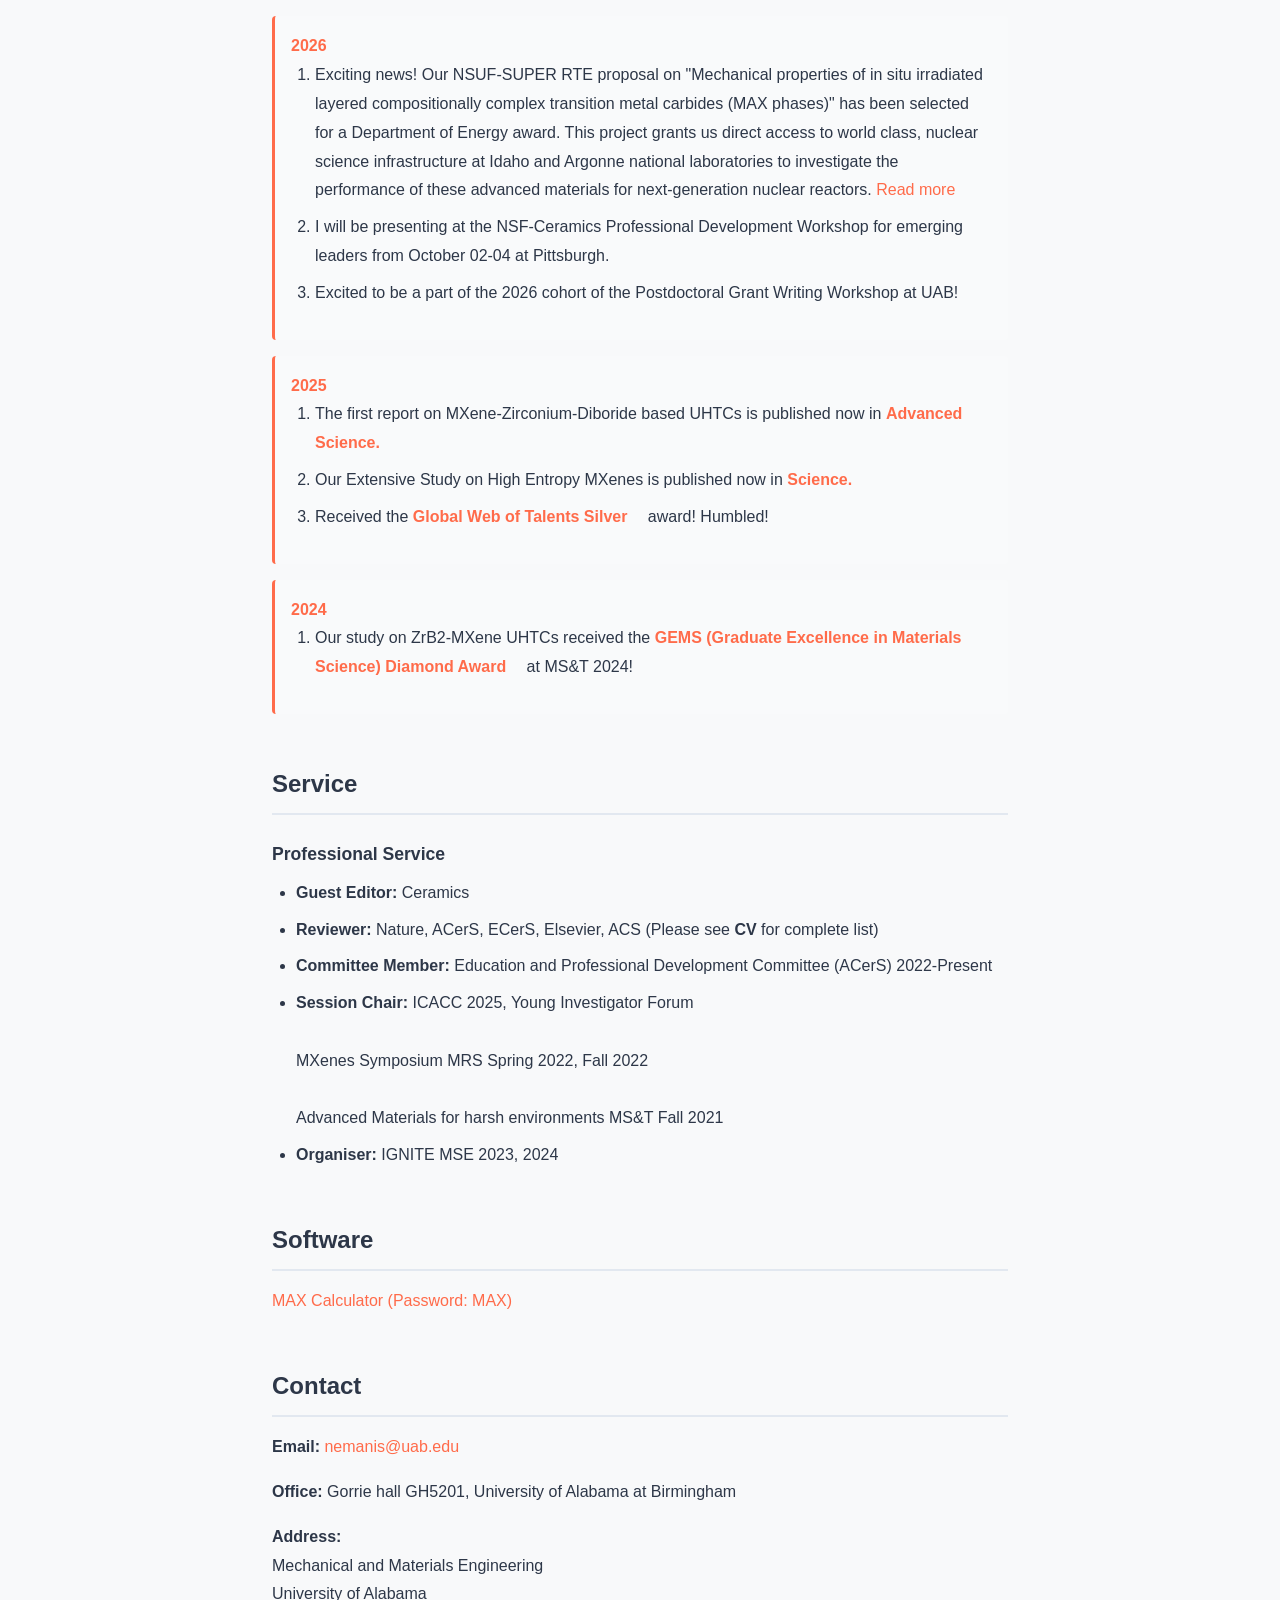
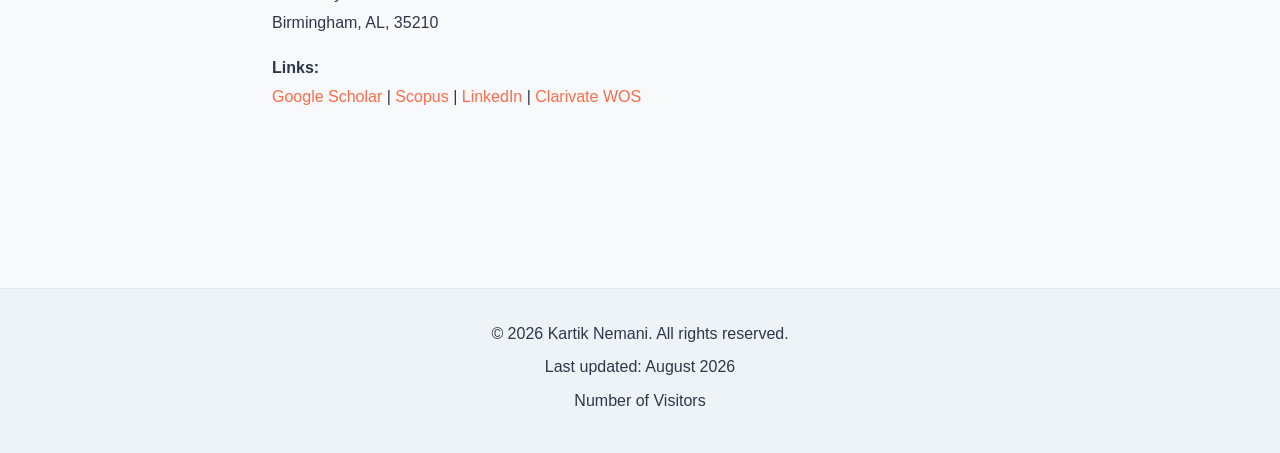
==== commit 240d7681: "Update index.html" ====
--- a/index.html
+++ b/index.html
@@ -602,7 +602,7 @@
            <div class="news-item">
     <strong>2026</strong>
     <ol>
-        <li>Exciting news! Our NSUF-SUPER RTE proposal on "Mechanical properties of in situ irradiated layered compositionally complex transition metal carbides (MAX phases)" has been selected for a Department of Energy award. This project grants us direct access to world-class, multi-million-dollar nuclear science infrastructure at Idaho and Argonne national laboratories to investigate the performance of these advanced materials for next-generation nuclear reactors. <a href="https://nsuf.inl.gov/Home/Article/139?Keyword=&Archive=False">Read more</a></li>
+        <li>Exciting news! Our NSUF-SUPER RTE proposal on "Mechanical properties of in situ irradiated layered compositionally complex transition metal carbides (MAX phases)" has been selected for a Department of Energy award. This project grants us direct access to world class, nuclear science infrastructure at Idaho and Argonne national laboratories to investigate the performance of these advanced materials for next-generation nuclear reactors. <a href="https://nsuf.inl.gov/Home/Article/139?Keyword=&Archive=False">Read more</a></li>
         <li>I will be presenting at the NSF-Ceramics Professional Development Workshop for emerging leaders from October 02-04 at Pittsburgh.</li>
         <li>Excited to be a part of the 2026 cohort of the Postdoctoral Grant Writing Workshop at UAB!</li>
     </ol>
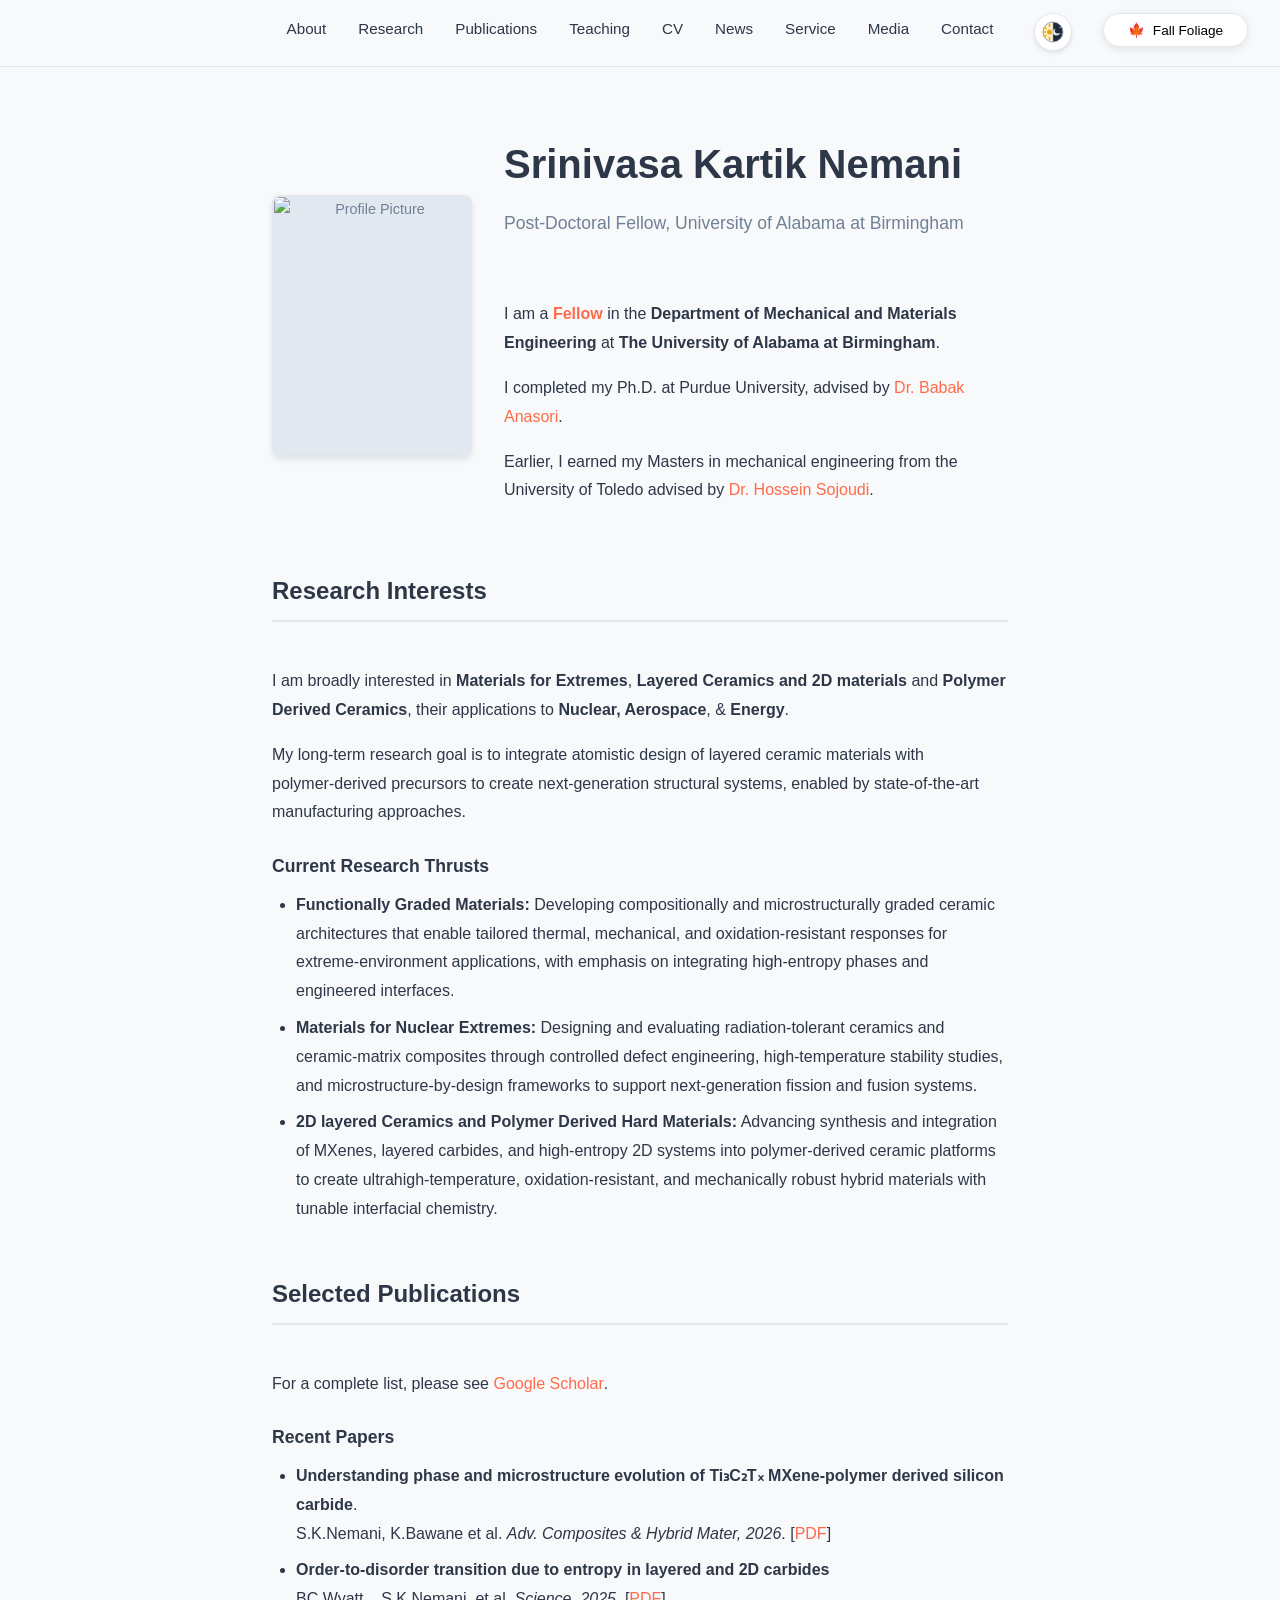
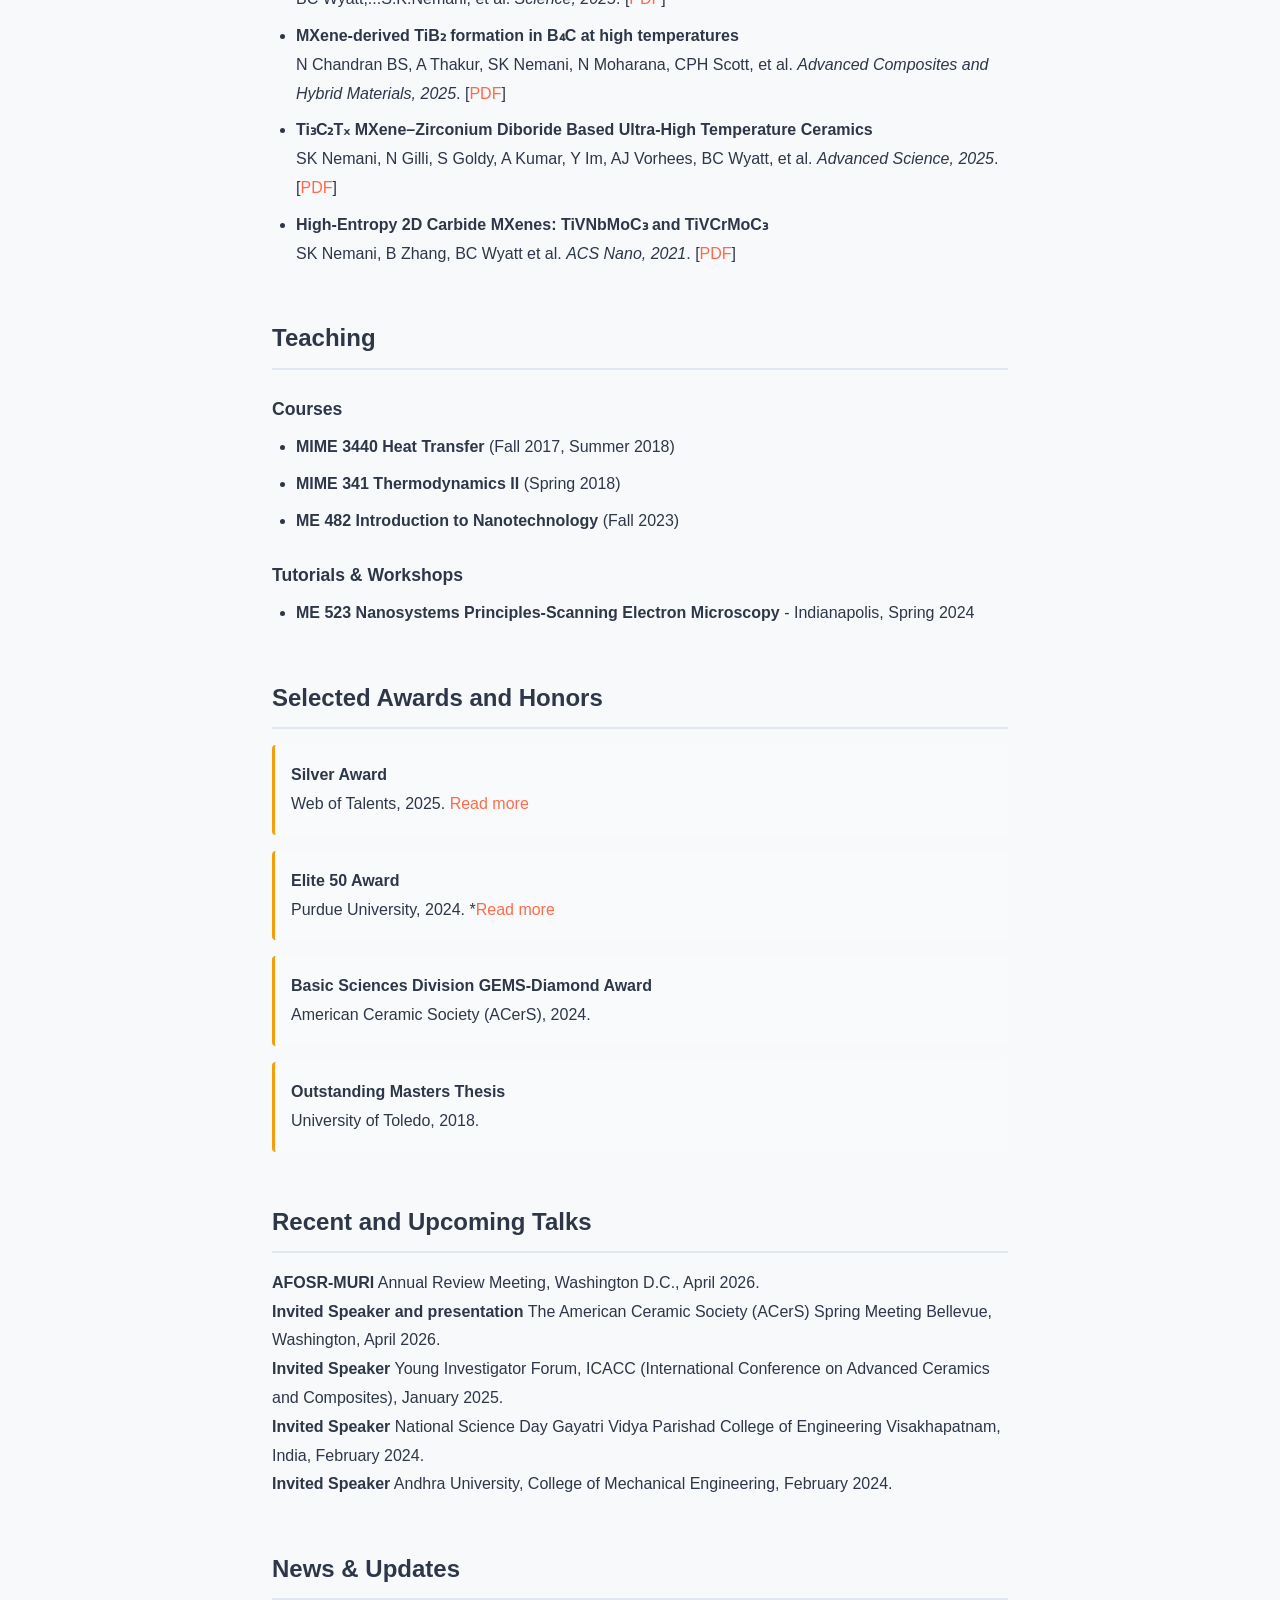
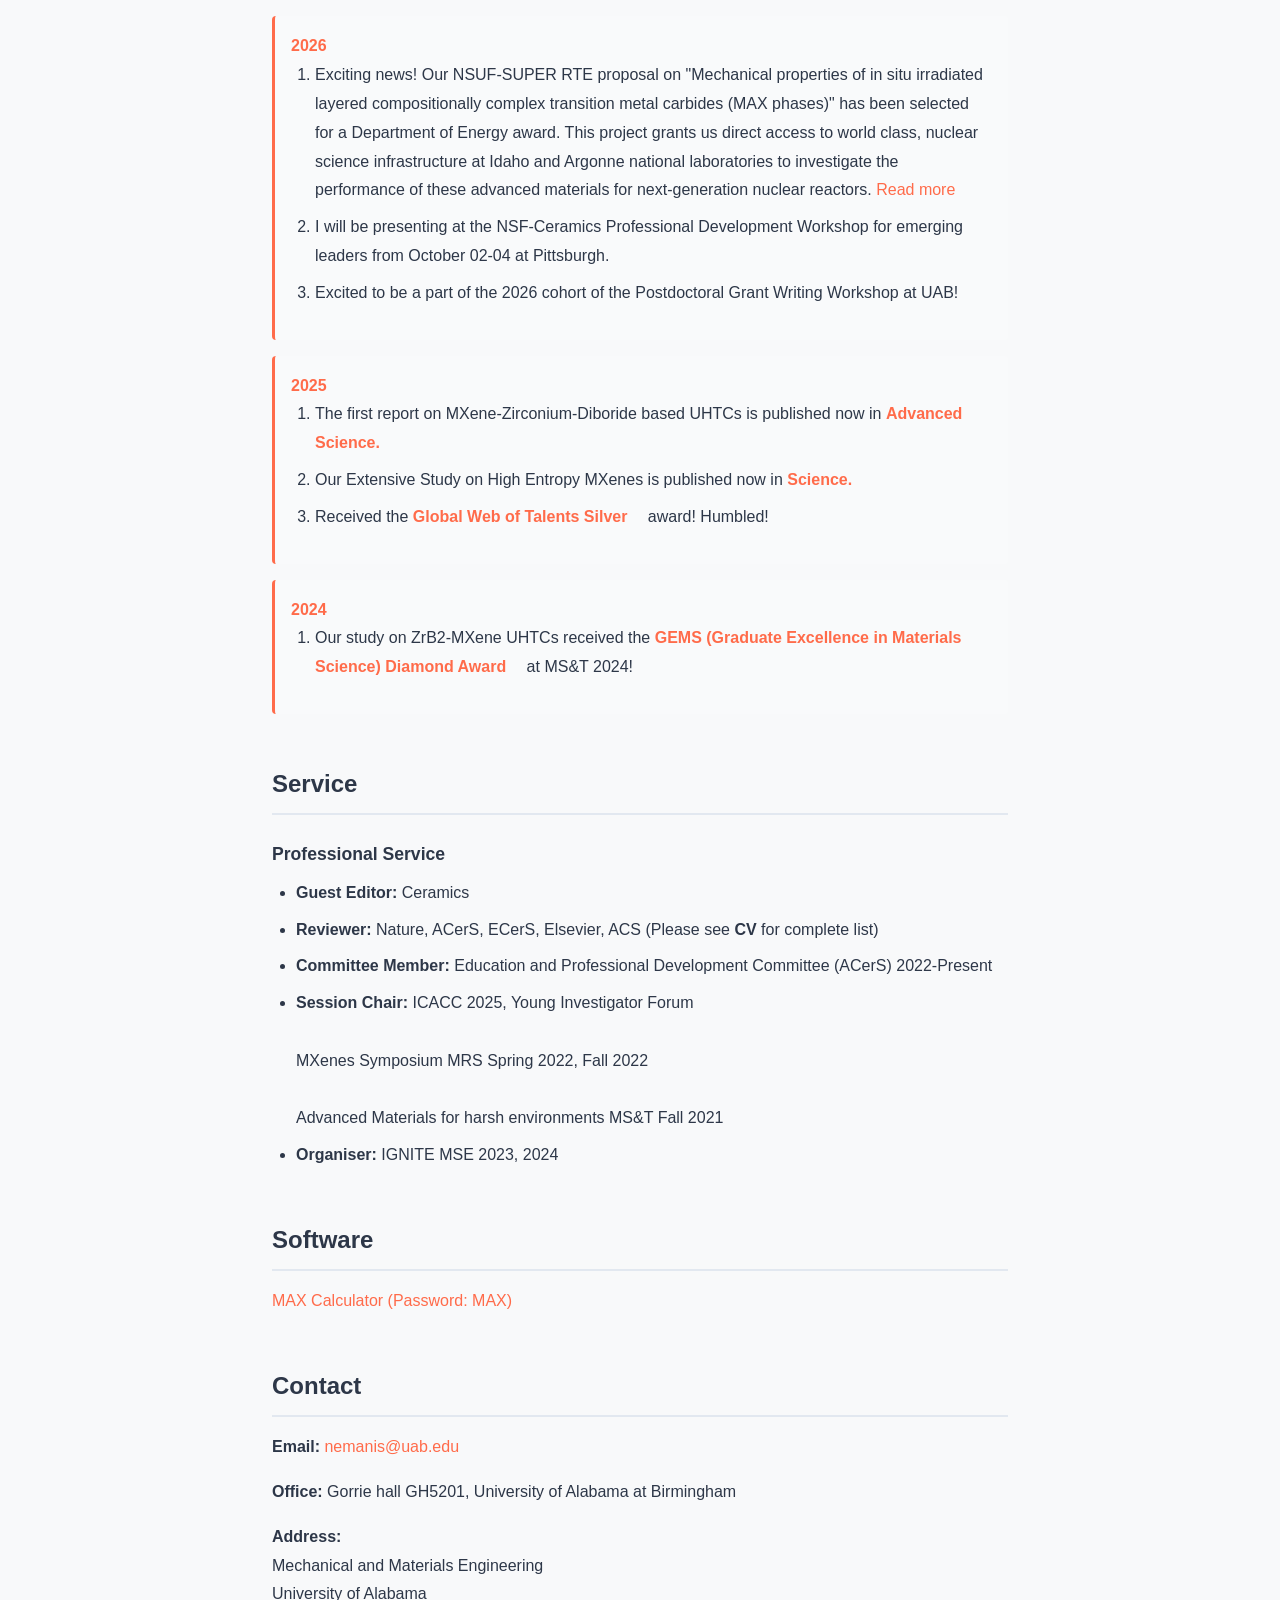
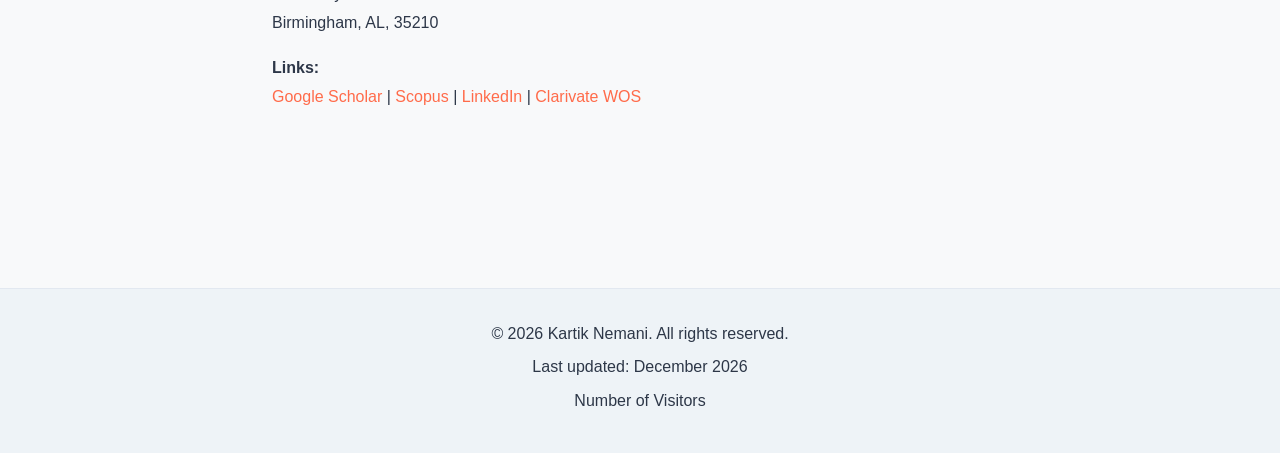
==== commit ad716b6e: "Rename index (1).html to index.html" ====
--- a/index.html
+++ b/index.html
@@ -21,398 +21,8 @@
     <meta charset="UTF-8">
     <meta name="viewport" content="width=device-width, initial-scale=1.0">
     <title>Srinivasa Kartik Nemani - Academic Profile</title>
-    <style>
-        :root {
-            --color-primary: #2d3748;
-            --color-secondary: #4a5568;
-            --color-accent: #ff6b4a;
-            --color-accent-hover: #ff5a33;
-            --color-bg: #f8f9fa;
-            --color-text: #2d3748;
-            --color-text-light: #718096;
-            --color-border: #e2e8f0;
-
-            --color-bg-image: url('Ti3C2-Etch-122822-13-2.png');
-            --bg-image-opacity: 0.15;
-
-            --font-sans: -apple-system, BlinkMacSystemFont, "Segoe UI", Roboto, "Helvetica Neue", Arial, sans-serif;
-            --font-mono: "SFMono-Regular", Consolas, "Liberation Mono", Menlo, monospace;
-        }
-
-        /* ===== DARK MODE - VARIABLE OVERRIDES ===== */
-        body.dark {
-            --color-primary: #e2e8f0;
-            --color-text: #cbd5e0;
-            --color-text-light: #a0aec0;
-            --color-bg: #1a202c;
-            --color-border: #4a5568;
-        }
-        body.dark nav                { background: rgba(26, 32, 44, 0.97); border-bottom-color: #4a5568; }
-        body.dark .summer-btn        { background-color: #2d3748; color: #e2e8f0; border-color: #4a5568; }
-        body.dark .rain-btn          { background-color: #2d3748; color: #e2e8f0; border-color: #4a5568; }
-        body.dark .dark-mode-btn     { background-color: #2d3748; border-color: #4a5568; }
-        body.dark .news-item,
-        body.dark .award             { background-color: #2d3748; }
-        body.dark footer             { background-color: rgba(26, 32, 44, 0.9); border-top-color: #4a5568; }
-        body.dark .profile-image     { background-color: #2d3748; border-color: #4a5568; }
-        body.dark .highlight         { background-color: #44403c; color: #fef3c7; }
-        /* ===== END DARK MODE ===== */
-
-        * { margin: 0; padding: 0; box-sizing: border-box; }
-        html { scroll-behavior: smooth; }
-
-        body {
-            font-family: var(--font-sans);
-            color: var(--color-text);
-            background-color: var(--color-bg);
-            line-height: 1.6;
-            position: relative;
-            z-index: 1;
-            transition: background-color 0.3s ease, color 0.3s ease;
-        }
-
-        body::before {
-            content: "";
-            position: fixed;
-            top: 0; left: 0;
-            width: 100%; height: 100%;
-            background-image: var(--color-bg-image);
-            background-size: cover;
-            background-position: center;
-            background-repeat: no-repeat;
-            opacity: var(--bg-image-opacity);
-            z-index: -1;
-            pointer-events: none;
-        }
-
-        /* ===== DISABLED - WINTER SNOW (re-enable next winter) =====
-        .snow-btn { ... }
-        ===== END DISABLED ===== */
-
-        /* ===== DISABLED - SPRING BLOSSOMS (spring has ended) =====
-        .blossom-btn { ... }
-        .blossom { ... }
-        @keyframes falling { ... }
-        ===== END DISABLED ===== */
-
-        /* ===== DARK MODE TOGGLE BUTTON ===== */
-        .dark-mode-btn {
-            position: fixed;
-            top: 0.8rem;
-            right: 13rem;
-            z-index: 2000;
-            width: 38px;
-            height: 38px;
-            padding: 0;
-            background-color: white;
-            border: 1px solid var(--color-border);
-            border-radius: 50%;
-            cursor: pointer;
-            display: flex;
-            align-items: center;
-            justify-content: center;
-            transition: all 0.3s ease;
-            box-shadow: 0 2px 4px rgba(0,0,0,0.1);
-        }
-        .dark-mode-btn:hover { transform: scale(1.1); box-shadow: 0 4px 8px rgba(0,0,0,0.2); }
-        /* ===== END DARK MODE TOGGLE BUTTON ===== */
-
-        /* ===== DISABLED - SUMMER VIBES (disabled by user request, kept intact for reuse) ===== */
-        @media not all {
-        .summer-btn {
-            position: fixed;
-            top: 0.8rem;
-            right: 2rem;
-            z-index: 2000;
-            padding: 0.5rem 1rem;
-            background-color: white;
-            border: 1px solid var(--color-border);
-            border-radius: 20px;
-            cursor: pointer;
-            font-family: var(--font-sans);
-            font-size: 0.85rem;
-            font-weight: 500;
-            display: flex;
-            align-items: center;
-            gap: 0.5rem;
-            transition: all 0.3s ease;
-            box-shadow: 0 2px 8px rgba(255, 210, 50, 0.3);
-        }
-
-        .summer-btn.active {
-            background: linear-gradient(135deg, #f9c933, #ff6b35);
-            color: white;
-            border-color: #f9c933;
-            box-shadow: 0 4px 16px rgba(249, 201, 51, 0.5);
-        }
-
-        /* Summer falling items */
-        .summer-item {
-            position: fixed;
-            top: -60px;
-            pointer-events: none;
-            z-index: 9999;
-            user-select: none;
-            will-change: transform, opacity;
-        }
-
-        /* Lemon SVG item */
-        .summer-item.lemon svg,
-        .summer-item.watermelon svg {
-            display: block;
-        }
-
-        /* Drift left/right breeze effect */
-        @keyframes summerFall {
-            0%   {
-                transform: translateY(-60px) translateX(0px) rotate(0deg);
-                opacity: 0;
-            }
-            8%   { opacity: 1; }
-            30%  {
-                transform: translateY(30vh) translateX(18px) rotate(60deg);
-            }
-            60%  {
-                transform: translateY(65vh) translateX(-12px) rotate(150deg);
-            }
-            88%  { opacity: 1; }
-            100% {
-                transform: translateY(108vh) translateX(10px) rotate(280deg);
-                opacity: 0;
-            }
-        }
-
-        @keyframes summerDrift {
-            0%   {
-                transform: translateY(-60px) translateX(0px) rotate(0deg);
-                opacity: 0;
-            }
-            10%  { opacity: 0.9; }
-            25%  {
-                transform: translateY(25vh) translateX(-22px) rotate(-40deg);
-            }
-            55%  {
-                transform: translateY(60vh) translateX(16px) rotate(-110deg);
-            }
-            85%  { opacity: 0.9; }
-            100% {
-                transform: translateY(108vh) translateX(-8px) rotate(-240deg);
-                opacity: 0;
-            }
-        }
-        }
-        /* ===== END DISABLED - SUMMER VIBES ===== */
-        /* ===== UNIFIED SEASON BUTTON & CANVAS ===== */
-        .season-btn {
-            position: fixed;
-            top: 0.8rem;
-            right: 2rem;
-            z-index: 2000;
-            padding: 0.5rem 1rem;
-            background-color: white;
-            border: 1px solid var(--color-border);
-            border-radius: 20px;
-            cursor: pointer;
-            font-family: var(--font-sans);
-            font-size: 0.85rem;
-            font-weight: 500;
-            display: flex;
-            align-items: center;
-            gap: 0.5rem;
-            transition: all 0.3s ease;
-            min-width: 145px;
-            justify-content: center;
-            box-shadow: 0 2px 8px rgba(0,0,0,0.1);
-        }
-
-        /* Active Fall Gradient */
-        .season-btn.fall-active {
-            background: linear-gradient(135deg, #c0392b, #d35400);
-            color: white;
-            border-color: #c0392b;
-            box-shadow: 0 4px 16px rgba(192, 57, 43, 0.5);
-        }
-
-        /* Shared Atmospheric FX Canvas */
-        #fxCanvas {
-            position: fixed;
-            top: 0;
-            left: 0;
-            width: 100vw;
-            height: 100vh;
-            pointer-events: none;
-            z-index: 9999;
-            display: none;
-        }
-
-        body.dark .season-btn {
-            background-color: #2d3748;
-            color: #e2e8f0;
-            border-color: #4a5568;
-        }
-
-        @media (max-width: 768px) {
-            .season-btn { top: auto; bottom: 1rem; right: 1rem; }
-        }
-        @media print {
-            .season-btn, #fxCanvas { display: none !important; }
-        }
-        
-        /* ===== END RAIN MODE CANVAS ===== */
-
-        nav {
-            position: fixed;
-            top: 0;
-            width: 100%;
-            background: rgba(248, 249, 250, 0.97);
-            backdrop-filter: blur(10px);
-            border-bottom: 1px solid var(--color-border);
-            z-index: 1000;
-            padding: 1rem 2rem;
-            transition: background 0.3s ease, border-color 0.3s ease;
-        }
-
-        nav ul {
-            list-style: none;
-            display: flex;
-            gap: 2rem;
-            justify-content: center;
-            flex-wrap: wrap;
-            max-width: 1200px;
-            margin: 0 auto;
-        }
-
-        nav a {
-            text-decoration: none;
-            color: var(--color-text);
-            font-weight: 500;
-            transition: color 0.3s ease;
-            font-size: 0.95rem;
-        }
-
-        nav a:hover { color: var(--color-accent); }
-
-        main {
-            max-width: 800px;
-            margin: 0 auto;
-            padding: 8rem 2rem 4rem;
-            line-height: 1.8;
-        }
-
-        .header {
-            margin-bottom: 3rem;
-            display: flex;
-            align-items: center;
-            gap: 2rem;
-        }
-
-        .profile-image {
-            width: 200px;
-            height: 260px;
-            min-width: 200px;
-            border-radius: 8px;
-            background-color: #e2e8f0;
-            border: 2px solid var(--color-border);
-            display: flex;
-            align-items: center;
-            justify-content: center;
-            color: var(--color-text-light);
-            font-size: 0.9rem;
-            text-align: center;
-            padding: 0;
-            overflow: hidden;
-            box-shadow: 0 4px 6px rgba(0,0,0,0.1);
-            transition: background-color 0.3s ease, border-color 0.3s ease;
-        }
-
-        .profile-image img { width: 100%; height: 100%; object-fit: cover; }
-
-        .header-content { flex: 1; position: relative; z-index: 2; }
-
-        h1 { font-size: 2.5rem; margin-bottom: 0.5rem; color: var(--color-primary); }
-        .subtitle { font-size: 1.1rem; color: var(--color-text-light); margin-bottom: 2rem; }
-
-        section { margin-bottom: 3rem; }
-
-        h2 {
-            font-size: 1.5rem;
-            color: var(--color-primary);
-            margin: 2rem 0 1rem 0;
-            padding-bottom: 0.5rem;
-            border-bottom: 2px solid var(--color-border);
-        }
-
-        h3 { font-size: 1.1rem; color: var(--color-text); margin: 1.5rem 0 0.5rem 0; font-weight: 600; }
-        p { margin-bottom: 1rem; color: var(--color-text); }
-        strong { color: var(--color-primary); font-weight: 600; }
-
-        a {
-            color: var(--color-accent);
-            text-decoration: none;
-            transition: all 0.3s ease;
-            font-weight: 500;
-        }
-
-        a:hover {
-            color: var(--color-accent-hover);
-            text-decoration: underline;
-            text-decoration-thickness: 2px;
-        }
-
-        ul, ol { margin-left: 1.5rem; margin-bottom: 1rem; }
-        li { margin-bottom: 0.5rem; }
-
-        .highlight { background-color: #fef3c7; padding: 0.1rem 0.3rem; border-radius: 3px; }
-
-        .news-item {
-            padding: 1rem;
-            background-color: #f9fafb;
-            border-left: 3px solid var(--color-accent);
-            margin-bottom: 1rem;
-            border-radius: 4px;
-            transition: background-color 0.3s ease;
-        }
-
-        .news-item strong:first-child { display: inline; margin-right: 1rem; color: var(--color-accent); }
-
-        .award {
-            padding: 1rem;
-            background-color: #f9fafb;
-            border-radius: 4px;
-            margin-bottom: 1rem;
-            border-left: 3px solid #f59e0b;
-            transition: background-color 0.3s ease;
-        }
-
-        footer {
-            background-color: rgba(237, 242, 247, 0.9);
-            padding: 2rem;
-            text-align: center;
-            color: var(--color-text-light);
-            margin-top: 4rem;
-            border-top: 1px solid var(--color-border);
-            transition: background-color 0.3s ease, border-color 0.3s ease;
-        }
-
-        footer p { margin-bottom: 0.5rem; }
-
-        @media (max-width: 768px) {
-            nav ul { gap: 1rem; justify-content: flex-start; }
-
-            .summer-btn { top: auto; bottom: 1rem; right: 1rem; }
-            .rain-btn { top: auto; bottom: 1rem; right: 1rem; }
-            .dark-mode-btn { right: 1rem; }
-
-            .header { flex-direction: column; align-items: flex-start; }
-            h1 { font-size: 2rem; }
-            main { padding: 7rem 1rem 4rem; }
-        }
-
-        @media print {
-            nav, .summer-btn, .rain-btn, .dark-mode-btn, #rainCanvas { display: none; }
-            main { padding: 2rem; margin-top: 0; }
-        }
-    </style>
+    <link rel="stylesheet" href="css/style.css">
+</head>
 </head>
 <body>
 
@@ -658,9 +268,9 @@
         </section>
     </main>
 
-    <footer>
-        <p>&copy; 2026 Kartik Nemani. All rights reserved.</p>
-        <p>Last updated: August 2026</p>
+        <footer>
+        <p>&copy; <span id="current-year">2026</span> Kartik Nemani. All rights reserved.</p>
+        <p>Last updated: <span id="last-updated">August 2026</span></p>
         <p>
             Number of Visitors<br> 
             <a href='https://www.free-counters.org/'>
@@ -670,295 +280,8 @@
         </p>
     </footer>
 
-    <script>
-
-    /* ===== DARK MODE ===== */
-    function toggleDarkMode() {
-        document.body.classList.toggle('dark');
-        localStorage.setItem('darkMode', document.body.classList.contains('dark'));
-    }
-    if (localStorage.getItem('darkMode') === 'true') {
-        document.body.classList.add('dark');
-    }
-    /* ===== END DARK MODE ===== */
-
-    /* ===== DISABLED - WINTER SNOW FUNCTIONS (re-enable next winter) =====
-    let isSnowing = false;
-    let snowInterval;
-    function toggleSnow() { ... }
-    function createSnowflake() { ... }
-    function startSnow() { ... }
-    ===== END DISABLED ===== */
-
-    /* ===== DISABLED - SPRING BLOSSOM FUNCTIONS (spring has ended) =====
-    let isFlowering = false;
-    let blossomInterval;
-    const blossomChars = ['🌸', '🌺', '❀', '✿', '❁'];
-    const blossomColors = [ ... ];
-    function toggleBlossoms() { ... }
-    function createBlossom() { ... }
-    function startFlowering() { ... }
-    ===== END DISABLED ===== */
-    /* ===== DISABLED - SUMMER VIBES FUNCTIONS (dimmed for seasonal rotation) ===== */
-    let isSummer = false;
-    let summerInterval;
-    /* ==========================================================================
-       SEASON CONTROLLER
-       To switch seasons, simply change ACTIVE_SEASON below:
-       'SPRING' | 'SUMMER' | 'FALL' | 'WINTER' | 'RAIN'
-       ========================================================================== */
-    const ACTIVE_SEASON = 'FALL';
-
-    const fxCanvas = document.getElementById('fxCanvas');
-    const fxCtx = fxCanvas.getContext('2d');
-    const seasonBtn = document.getElementById('seasonToggleBtn');
-
-    function resizeFxCanvas() {
-        if (!fxCanvas) return;
-        fxCanvas.width = window.innerWidth;
-        fxCanvas.height = window.innerHeight;
-    }
-    window.addEventListener('resize', resizeFxCanvas);
-    resizeFxCanvas();
-
-    function toggleActiveSeason() {
-        switch (ACTIVE_SEASON) {
-            case 'SPRING': toggleBlossoms(); break;
-            case 'SUMMER': toggleSummer(); break;
-            case 'FALL':   toggleFallLeaves(); break;
-            case 'WINTER': toggleSnow(); break;
-            case 'RAIN':   cycleRainIntensity(); break;
-        }
-    }
-
-    /* ==========================================================================
-       SEASON 3: FALL / AUTUMN LEAVES SIMULATION (ACTIVE)
-       Features:
-       - 4 Leaf Types: Maple, Oak, Birch, Willow
-       - Rich Palette: Scarlet, Amber, Ochre, Golden Harvest, Russet
-       - Aerodynamics: Sinusoidal horizontal sway + 3D tumbling (pitch/roll) + wind gusts
-       ========================================================================== */
-    let isFallRunning = false;
-    let fallAnimationId = null;
-    let leaves = [];
-    let leafWind = 0;
-    let targetLeafWind = 0;
-    let leafGustTimer = null;
-
-    const FALL_PALETTE = [
-        '#922B21', // Deep Crimson
-        '#B03A2E', // Scarlet Red
-        '#C0392B', // Maple Vermilion
-        '#D35400', // Burnt Amber
-        '#E67E22', // Autumn Orange
-        '#F39C12', // Golden Harvest
-        '#B7950B', // Rich Ochre
-        '#7E5109'  // Rust Brown
-    ];
-
-    const LEAF_SHAPES = ['maple', 'oak', 'birch', 'willow'];
-
-    class FallLeaf {
-        constructor(isInitial = false) {
-            this.reset(isInitial);
-        }
-
-        reset(isInitial = false) {
-            this.shape = LEAF_SHAPES[Math.floor(Math.random() * LEAF_SHAPES.length)];
-            this.color = FALL_PALETTE[Math.floor(Math.random() * FALL_PALETTE.length)];
-
-            // Depth perception (0.4 = far background, 1.0 = foreground)
-            this.depth = Math.random() * 0.6 + 0.4;
-            this.size = (Math.random() * 11 + 14) * this.depth;
-
-            this.x = Math.random() * (fxCanvas.width + 400) - 200;
-            this.y = isInitial ? Math.random() * fxCanvas.height : -Math.random() * 100 - 30;
-
-            // Realistic terminal velocity: ~1.0 to 2.2 px/frame
-            this.vy = (Math.random() * 0.9 + 1.1) * this.depth;
-
-            // Horizontal sway
-            this.swaySpeed = Math.random() * 0.025 + 0.015;
-            this.swayPhase = Math.random() * Math.PI * 2;
-            this.swayAmp = Math.random() * 1.8 + 1.0;
-
-            // 3D rotation & flutter
-            this.angle = Math.random() * Math.PI * 2;
-            this.angularSpeed = (Math.random() - 0.5) * 0.028;
-            this.flipAngle = Math.random() * Math.PI * 2;
-            this.flipSpeed = Math.random() * 0.035 + 0.018;
-
-            this.alpha = this.depth * 0.35 + 0.65;
-        }
-
-        update() {
-            this.swayPhase += this.swaySpeed;
-            this.angle += this.angularSpeed;
-            this.flipAngle += this.flipSpeed;
-
-            // Aerodynamic drift: horizontal sway + wind gust
-            const sway = Math.sin(this.swayPhase) * this.swayAmp;
-            this.x += sway + (leafWind * this.depth);
-            this.y += this.vy;
-
-            // Reset when reaching bottom or out of bounds
-            if (this.y > fxCanvas.height + 60 || this.x < -250 || this.x > fxCanvas.width + 250) {
-                this.reset(false);
-            }
-        }
-
-        draw(ctx) {
-            ctx.save();
-            ctx.translate(this.x, this.y);
-            ctx.rotate(this.angle);
-
-            // 3D roll/flip compression
-            const cosRoll = Math.cos(this.flipAngle);
-            ctx.scale(1, Math.max(0.12, Math.abs(cosRoll)));
-
-            ctx.globalAlpha = this.alpha;
-            ctx.fillStyle = this.color;
-            ctx.strokeStyle = 'rgba(0,0,0,0.18)';
-            ctx.lineWidth = 0.7;
-
-            ctx.beginPath();
-            const s = this.size;
-
-            if (this.shape === 'maple') {
-                // 5-lobed maple leaf
-                ctx.moveTo(0, -s);
-                ctx.bezierCurveTo(s * 0.25, -s * 0.6, s * 0.8, -s * 0.6, s * 0.8, -s * 0.3);
-                ctx.bezierCurveTo(s * 0.5, -s * 0.1, s * 0.9, s * 0.2, s * 0.6, s * 0.5);
-                ctx.bezierCurveTo(s * 0.3, s * 0.4, s * 0.1, s * 0.8, 0, s);
-                ctx.bezierCurveTo(-s * 0.1, s * 0.8, -s * 0.3, s * 0.4, -s * 0.6, s * 0.5);
-                ctx.bezierCurveTo(-s * 0.9, s * 0.2, -s * 0.5, -s * 0.1, -s * 0.8, -s * 0.3);
-                ctx.bezierCurveTo(-s * 0.8, -s * 0.6, -s * 0.25, -s * 0.6, 0, -s);
-            } else if (this.shape === 'oak') {
-                // Lobed oak leaf
-                ctx.moveTo(0, -s);
-                ctx.bezierCurveTo(s * 0.4, -s * 0.8, s * 0.5, -s * 0.5, s * 0.2, -s * 0.3);
-                ctx.bezierCurveTo(s * 0.6, -s * 0.2, s * 0.6, s * 0.2, s * 0.2, s * 0.4);
-                ctx.bezierCurveTo(s * 0.4, s * 0.6, s * 0.2, s * 0.9, 0, s);
-                ctx.bezierCurveTo(-s * 0.2, s * 0.9, -s * 0.4, s * 0.6, -s * 0.2, s * 0.4);
-                ctx.bezierCurveTo(-s * 0.6, s * 0.2, -s * 0.6, -s * 0.2, -s * 0.2, -s * 0.3);
-                ctx.bezierCurveTo(-s * 0.5, -s * 0.5, -s * 0.4, -s * 0.8, 0, -s);
-            } else if (this.shape === 'birch') {
-                // Teardrop birch leaf
-                ctx.moveTo(0, -s);
-                ctx.quadraticCurveTo(s * 0.7, -s * 0.3, s * 0.5, s * 0.4);
-                ctx.quadraticCurveTo(s * 0.2, s * 0.8, 0, s);
-                ctx.quadraticCurveTo(-s * 0.2, s * 0.8, -s * 0.5, s * 0.4);
-                ctx.quadraticCurveTo(-s * 0.7, -s * 0.3, 0, -s);
-            } else {
-                // Slender willow leaf
-                ctx.moveTo(0, -s * 1.25);
-                ctx.quadraticCurveTo(s * 0.35, 0, 0, s * 1.25);
-                ctx.quadraticCurveTo(-s * 0.35, 0, 0, -s * 1.25);
-            }
-
-            ctx.closePath();
-            ctx.fill();
-            ctx.stroke();
-
-            // Central vein highlight
-            ctx.beginPath();
-            ctx.strokeStyle = 'rgba(255,255,255,0.25)';
-            ctx.moveTo(0, -s * 0.75);
-            ctx.lineTo(0, s * 0.75);
-            ctx.stroke();
-
-            ctx.restore();
-        }
-    }
-
-    function scheduleLeafGust() {
-        if (!isFallRunning) return;
-        const wait = Math.random() * 4500 + 3500;
-        leafGustTimer = setTimeout(() => {
-            if (!isFallRunning) return;
-            targetLeafWind = (Math.random() - 0.45) * 2.5;
-            scheduleLeafGust();
-        }, wait);
-    }
-
-    function updateAndRenderLeaves() {
-        if (!isFallRunning) return;
-        fxCtx.clearRect(0, 0, fxCanvas.width, fxCanvas.height);
-
-        leafWind += (targetLeafWind - leafWind) * 0.02;
-
-        for (let i = 0; i < leaves.length; i++) {
-            leaves[i].update();
-            leaves[i].draw(fxCtx);
-        }
-
-        fallAnimationId = requestAnimationFrame(updateAndRenderLeaves);
-    }
-
-    function toggleFallLeaves() {
-        isFallRunning = !isFallRunning;
-        if (isFallRunning) {
-            seasonBtn.classList.add('fall-active');
-            seasonBtn.innerHTML = '<span>🍂</span> Pause Fall';
-            fxCanvas.style.display = 'block';
-
-            const COUNT = 35; // Readable and pleasant without clutter
-            leaves = [];
-            for (let i = 0; i < COUNT; i++) {
-                leaves.push(new FallLeaf(true));
-            }
-
-            leafWind = 0;
-            targetLeafWind = 0.6;
-            scheduleLeafGust();
-            fallAnimationId = requestAnimationFrame(updateAndRenderLeaves);
-        } else {
-            seasonBtn.classList.remove('fall-active');
-            seasonBtn.innerHTML = '<span>🍁</span> Fall Foliage';
-            fxCanvas.style.display = 'none';
-
-            if (fallAnimationId) {
-                cancelAnimationFrame(fallAnimationId);
-                fallAnimationId = null;
-            }
-            clearTimeout(leafGustTimer);
-            leaves = [];
-            fxCtx.clearRect(0, 0, fxCanvas.width, fxCanvas.height);
-        }
-    }
-
-    /* ==========================================================================
-       DIMMED SEASONS (Ordered: Spring -> Summer -> Winter -> Rain)
-       All preserved and ready to plug in when ACTIVE_SEASON is changed.
-       ========================================================================== */
-
-    /* --- SEASON 1: SPRING BLOSSOMS (DIMMED) --- */
-    function toggleBlossoms() {
-        console.log("Spring blossoms mode is currently dimmed.");
-    }
-
-    /* --- SEASON 2: SUMMER VIBES (DIMMED) --- */
-    function toggleSummer() {
-        console.log("Summer vibes mode is currently dimmed.");
-    }
-
-    /* --- SEASON 4: WINTER SNOW (DIMMED) --- */
-    function toggleSnow() {
-        console.log("Winter snow mode is currently dimmed.");
-    }
-
-    /* --- BONUS: RAIN MODE (DIMMED / PRESERVED) --- */
-    const RAIN_REGIMES = [
-        { label: 'Rain Mode', count: 0, icon: '🌧️' },
-        { label: 'Light Drizzle', count: 45, vMin: 6, vMax: 11, lMin: 6, lMax: 12, wMin: 0.4, wMax: 0.8, icon: '🌦️', windScale: 2.2 },
-        { label: 'Fast Drizzle', count: 110, vMin: 12, vMax: 18, lMin: 12, lMax: 22, wMin: 0.5, wMax: 1.0, icon: '🌧️', windScale: 3.5 },
-        { label: 'Rain', count: 220, vMin: 17, vMax: 26, lMin: 20, lMax: 36, wMin: 0.6, wMax: 1.3, icon: '🌧️', windScale: 5.0 },
-        { label: 'Downpour', count: 420, vMin: 25, vMax: 38, lMin: 32, lMax: 54, wMin: 0.8, wMax: 1.7, icon: '⛈️', windScale: 7.5 }
-    ];
-    let currentRainIndex = 0;
-    function cycleRainIntensity() {
-        console.log("Rain mode is currently dimmed. Set ACTIVE_SEASON = 'RAIN' to re-enable.");
-    }
-    </script>
+    <!-- Modular Scripts -->
+    <script src="js/main.js"></script>
+    <script src="js/seasonal.js"></script>
 </body>
 </html>
--- a/css/style.css
+++ b/css/style.css
@@ -0,0 +1,390 @@
+:root {
+            --color-primary: #2d3748;
+            --color-secondary: #4a5568;
+            --color-accent: #ff6b4a;
+            --color-accent-hover: #ff5a33;
+            --color-bg: #f8f9fa;
+            --color-text: #2d3748;
+            --color-text-light: #718096;
+            --color-border: #e2e8f0;
+
+            --color-bg-image: url('Ti3C2-Etch-122822-13-2.png');
+            --bg-image-opacity: 0.15;
+
+            --font-sans: -apple-system, BlinkMacSystemFont, "Segoe UI", Roboto, "Helvetica Neue", Arial, sans-serif;
+            --font-mono: "SFMono-Regular", Consolas, "Liberation Mono", Menlo, monospace;
+        }
+
+        /* ===== DARK MODE - VARIABLE OVERRIDES ===== */
+        body.dark {
+            --color-primary: #e2e8f0;
+            --color-text: #cbd5e0;
+            --color-text-light: #a0aec0;
+            --color-bg: #1a202c;
+            --color-border: #4a5568;
+        }
+        body.dark nav                { background: rgba(26, 32, 44, 0.97); border-bottom-color: #4a5568; }
+        body.dark .summer-btn        { background-color: #2d3748; color: #e2e8f0; border-color: #4a5568; }
+        body.dark .rain-btn          { background-color: #2d3748; color: #e2e8f0; border-color: #4a5568; }
+        body.dark .dark-mode-btn     { background-color: #2d3748; border-color: #4a5568; }
+        body.dark .news-item,
+        body.dark .award             { background-color: #2d3748; }
+        body.dark footer             { background-color: rgba(26, 32, 44, 0.9); border-top-color: #4a5568; }
+        body.dark .profile-image     { background-color: #2d3748; border-color: #4a5568; }
+        body.dark .highlight         { background-color: #44403c; color: #fef3c7; }
+        /* ===== END DARK MODE ===== */
+
+        * { margin: 0; padding: 0; box-sizing: border-box; }
+        html { scroll-behavior: smooth; }
+
+        body {
+            font-family: var(--font-sans);
+            color: var(--color-text);
+            background-color: var(--color-bg);
+            line-height: 1.6;
+            position: relative;
+            z-index: 1;
+            transition: background-color 0.3s ease, color 0.3s ease;
+        }
+
+        body::before {
+            content: "";
+            position: fixed;
+            top: 0; left: 0;
+            width: 100%; height: 100%;
+            background-image: var(--color-bg-image);
+            background-size: cover;
+            background-position: center;
+            background-repeat: no-repeat;
+            opacity: var(--bg-image-opacity);
+            z-index: -1;
+            pointer-events: none;
+        }
+
+        /* ===== DISABLED - WINTER SNOW (re-enable next winter) =====
+        .snow-btn { ... }
+        ===== END DISABLED ===== */
+
+        /* ===== DISABLED - SPRING BLOSSOMS (spring has ended) =====
+        .blossom-btn { ... }
+        .blossom { ... }
+        @keyframes falling { ... }
+        ===== END DISABLED ===== */
+
+        /* ===== DARK MODE TOGGLE BUTTON ===== */
+        .dark-mode-btn {
+            position: fixed;
+            top: 0.8rem;
+            right: 13rem;
+            z-index: 2000;
+            width: 38px;
+            height: 38px;
+            padding: 0;
+            background-color: white;
+            border: 1px solid var(--color-border);
+            border-radius: 50%;
+            cursor: pointer;
+            display: flex;
+            align-items: center;
+            justify-content: center;
+            transition: all 0.3s ease;
+            box-shadow: 0 2px 4px rgba(0,0,0,0.1);
+        }
+        .dark-mode-btn:hover { transform: scale(1.1); box-shadow: 0 4px 8px rgba(0,0,0,0.2); }
+        /* ===== END DARK MODE TOGGLE BUTTON ===== */
+
+        /* ===== DISABLED - SUMMER VIBES (disabled by user request, kept intact for reuse) ===== */
+        @media not all {
+        .summer-btn {
+            position: fixed;
+            top: 0.8rem;
+            right: 2rem;
+            z-index: 2000;
+            padding: 0.5rem 1rem;
+            background-color: white;
+            border: 1px solid var(--color-border);
+            border-radius: 20px;
+            cursor: pointer;
+            font-family: var(--font-sans);
+            font-size: 0.85rem;
+            font-weight: 500;
+            display: flex;
+            align-items: center;
+            gap: 0.5rem;
+            transition: all 0.3s ease;
+            box-shadow: 0 2px 8px rgba(255, 210, 50, 0.3);
+        }
+
+        .summer-btn.active {
+            background: linear-gradient(135deg, #f9c933, #ff6b35);
+            color: white;
+            border-color: #f9c933;
+            box-shadow: 0 4px 16px rgba(249, 201, 51, 0.5);
+        }
+
+        /* Summer falling items */
+        .summer-item {
+            position: fixed;
+            top: -60px;
+            pointer-events: none;
+            z-index: 9999;
+            user-select: none;
+            will-change: transform, opacity;
+        }
+
+        /* Lemon SVG item */
+        .summer-item.lemon svg,
+        .summer-item.watermelon svg {
+            display: block;
+        }
+
+        /* Drift left/right breeze effect */
+        @keyframes summerFall {
+            0%   {
+                transform: translateY(-60px) translateX(0px) rotate(0deg);
+                opacity: 0;
+            }
+            8%   { opacity: 1; }
+            30%  {
+                transform: translateY(30vh) translateX(18px) rotate(60deg);
+            }
+            60%  {
+                transform: translateY(65vh) translateX(-12px) rotate(150deg);
+            }
+            88%  { opacity: 1; }
+            100% {
+                transform: translateY(108vh) translateX(10px) rotate(280deg);
+                opacity: 0;
+            }
+        }
+
+        @keyframes summerDrift {
+            0%   {
+                transform: translateY(-60px) translateX(0px) rotate(0deg);
+                opacity: 0;
+            }
+            10%  { opacity: 0.9; }
+            25%  {
+                transform: translateY(25vh) translateX(-22px) rotate(-40deg);
+            }
+            55%  {
+                transform: translateY(60vh) translateX(16px) rotate(-110deg);
+            }
+            85%  { opacity: 0.9; }
+            100% {
+                transform: translateY(108vh) translateX(-8px) rotate(-240deg);
+                opacity: 0;
+            }
+        }
+        }
+        /* ===== END DISABLED - SUMMER VIBES ===== */
+        /* ===== UNIFIED SEASON BUTTON & CANVAS ===== */
+        .season-btn {
+            position: fixed;
+            top: 0.8rem;
+            right: 2rem;
+            z-index: 2000;
+            padding: 0.5rem 1rem;
+            background-color: white;
+            border: 1px solid var(--color-border);
+            border-radius: 20px;
+            cursor: pointer;
+            font-family: var(--font-sans);
+            font-size: 0.85rem;
+            font-weight: 500;
+            display: flex;
+            align-items: center;
+            gap: 0.5rem;
+            transition: all 0.3s ease;
+            min-width: 145px;
+            justify-content: center;
+            box-shadow: 0 2px 8px rgba(0,0,0,0.1);
+        }
+
+        /* Active Fall Gradient */
+        .season-btn.fall-active {
+            background: linear-gradient(135deg, #c0392b, #d35400);
+            color: white;
+            border-color: #c0392b;
+            box-shadow: 0 4px 16px rgba(192, 57, 43, 0.5);
+        }
+
+        /* Shared Atmospheric FX Canvas */
+        #fxCanvas {
+            position: fixed;
+            top: 0;
+            left: 0;
+            width: 100vw;
+            height: 100vh;
+            pointer-events: none;
+            z-index: 9999;
+            display: none;
+        }
+
+        body.dark .season-btn {
+            background-color: #2d3748;
+            color: #e2e8f0;
+            border-color: #4a5568;
+        }
+
+        @media (max-width: 768px) {
+            .season-btn { top: auto; bottom: 1rem; right: 1rem; }
+        }
+        @media print {
+            .season-btn, #fxCanvas { display: none !important; }
+        }
+        
+        /* ===== END RAIN MODE CANVAS ===== */
+
+        nav {
+            position: fixed;
+            top: 0;
+            width: 100%;
+            background: rgba(248, 249, 250, 0.97);
+            backdrop-filter: blur(10px);
+            border-bottom: 1px solid var(--color-border);
+            z-index: 1000;
+            padding: 1rem 2rem;
+            transition: background 0.3s ease, border-color 0.3s ease;
+        }
+
+        nav ul {
+            list-style: none;
+            display: flex;
+            gap: 2rem;
+            justify-content: center;
+            flex-wrap: wrap;
+            max-width: 1200px;
+            margin: 0 auto;
+        }
+
+        nav a {
+            text-decoration: none;
+            color: var(--color-text);
+            font-weight: 500;
+            transition: color 0.3s ease;
+            font-size: 0.95rem;
+        }
+
+        nav a:hover { color: var(--color-accent); }
+
+        main {
+            max-width: 800px;
+            margin: 0 auto;
+            padding: 8rem 2rem 4rem;
+            line-height: 1.8;
+        }
+
+        .header {
+            margin-bottom: 3rem;
+            display: flex;
+            align-items: center;
+            gap: 2rem;
+        }
+
+        .profile-image {
+            width: 200px;
+            height: 260px;
+            min-width: 200px;
+            border-radius: 8px;
+            background-color: #e2e8f0;
+            border: 2px solid var(--color-border);
+            display: flex;
+            align-items: center;
+            justify-content: center;
+            color: var(--color-text-light);
+            font-size: 0.9rem;
+            text-align: center;
+            padding: 0;
+            overflow: hidden;
+            box-shadow: 0 4px 6px rgba(0,0,0,0.1);
+            transition: background-color 0.3s ease, border-color 0.3s ease;
+        }
+
+        .profile-image img { width: 100%; height: 100%; object-fit: cover; }
+
+        .header-content { flex: 1; position: relative; z-index: 2; }
+
+        h1 { font-size: 2.5rem; margin-bottom: 0.5rem; color: var(--color-primary); }
+        .subtitle { font-size: 1.1rem; color: var(--color-text-light); margin-bottom: 2rem; }
+
+        section { margin-bottom: 3rem; }
+
+        h2 {
+            font-size: 1.5rem;
+            color: var(--color-primary);
+            margin: 2rem 0 1rem 0;
+            padding-bottom: 0.5rem;
+            border-bottom: 2px solid var(--color-border);
+        }
+
+        h3 { font-size: 1.1rem; color: var(--color-text); margin: 1.5rem 0 0.5rem 0; font-weight: 600; }
+        p { margin-bottom: 1rem; color: var(--color-text); }
+        strong { color: var(--color-primary); font-weight: 600; }
+
+        a {
+            color: var(--color-accent);
+            text-decoration: none;
+            transition: all 0.3s ease;
+            font-weight: 500;
+        }
+
+        a:hover {
+            color: var(--color-accent-hover);
+            text-decoration: underline;
+            text-decoration-thickness: 2px;
+        }
+
+        ul, ol { margin-left: 1.5rem; margin-bottom: 1rem; }
+        li { margin-bottom: 0.5rem; }
+
+        .highlight { background-color: #fef3c7; padding: 0.1rem 0.3rem; border-radius: 3px; }
+
+        .news-item {
+            padding: 1rem;
+            background-color: #f9fafb;
+            border-left: 3px solid var(--color-accent);
+            margin-bottom: 1rem;
+            border-radius: 4px;
+            transition: background-color 0.3s ease;
+        }
+
+        .news-item strong:first-child { display: inline; margin-right: 1rem; color: var(--color-accent); }
+
+        .award {
+            padding: 1rem;
+            background-color: #f9fafb;
+            border-radius: 4px;
+            margin-bottom: 1rem;
+            border-left: 3px solid #f59e0b;
+            transition: background-color 0.3s ease;
+        }
+
+        footer {
+            background-color: rgba(237, 242, 247, 0.9);
+            padding: 2rem;
+            text-align: center;
+            color: var(--color-text-light);
+            margin-top: 4rem;
+            border-top: 1px solid var(--color-border);
+            transition: background-color 0.3s ease, border-color 0.3s ease;
+        }
+
+        footer p { margin-bottom: 0.5rem; }
+
+        @media (max-width: 768px) {
+            nav ul { gap: 1rem; justify-content: flex-start; }
+
+            .summer-btn { top: auto; bottom: 1rem; right: 1rem; }
+            .rain-btn { top: auto; bottom: 1rem; right: 1rem; }
+            .dark-mode-btn { right: 1rem; }
+
+            .header { flex-direction: column; align-items: flex-start; }
+            h1 { font-size: 2rem; }
+            main { padding: 7rem 1rem 4rem; }
+        }
+
+        @media print {
+            nav, .summer-btn, .rain-btn, .dark-mode-btn, #rainCanvas { display: none; }
+            main { padding: 2rem; margin-top: 0; }
+        }
